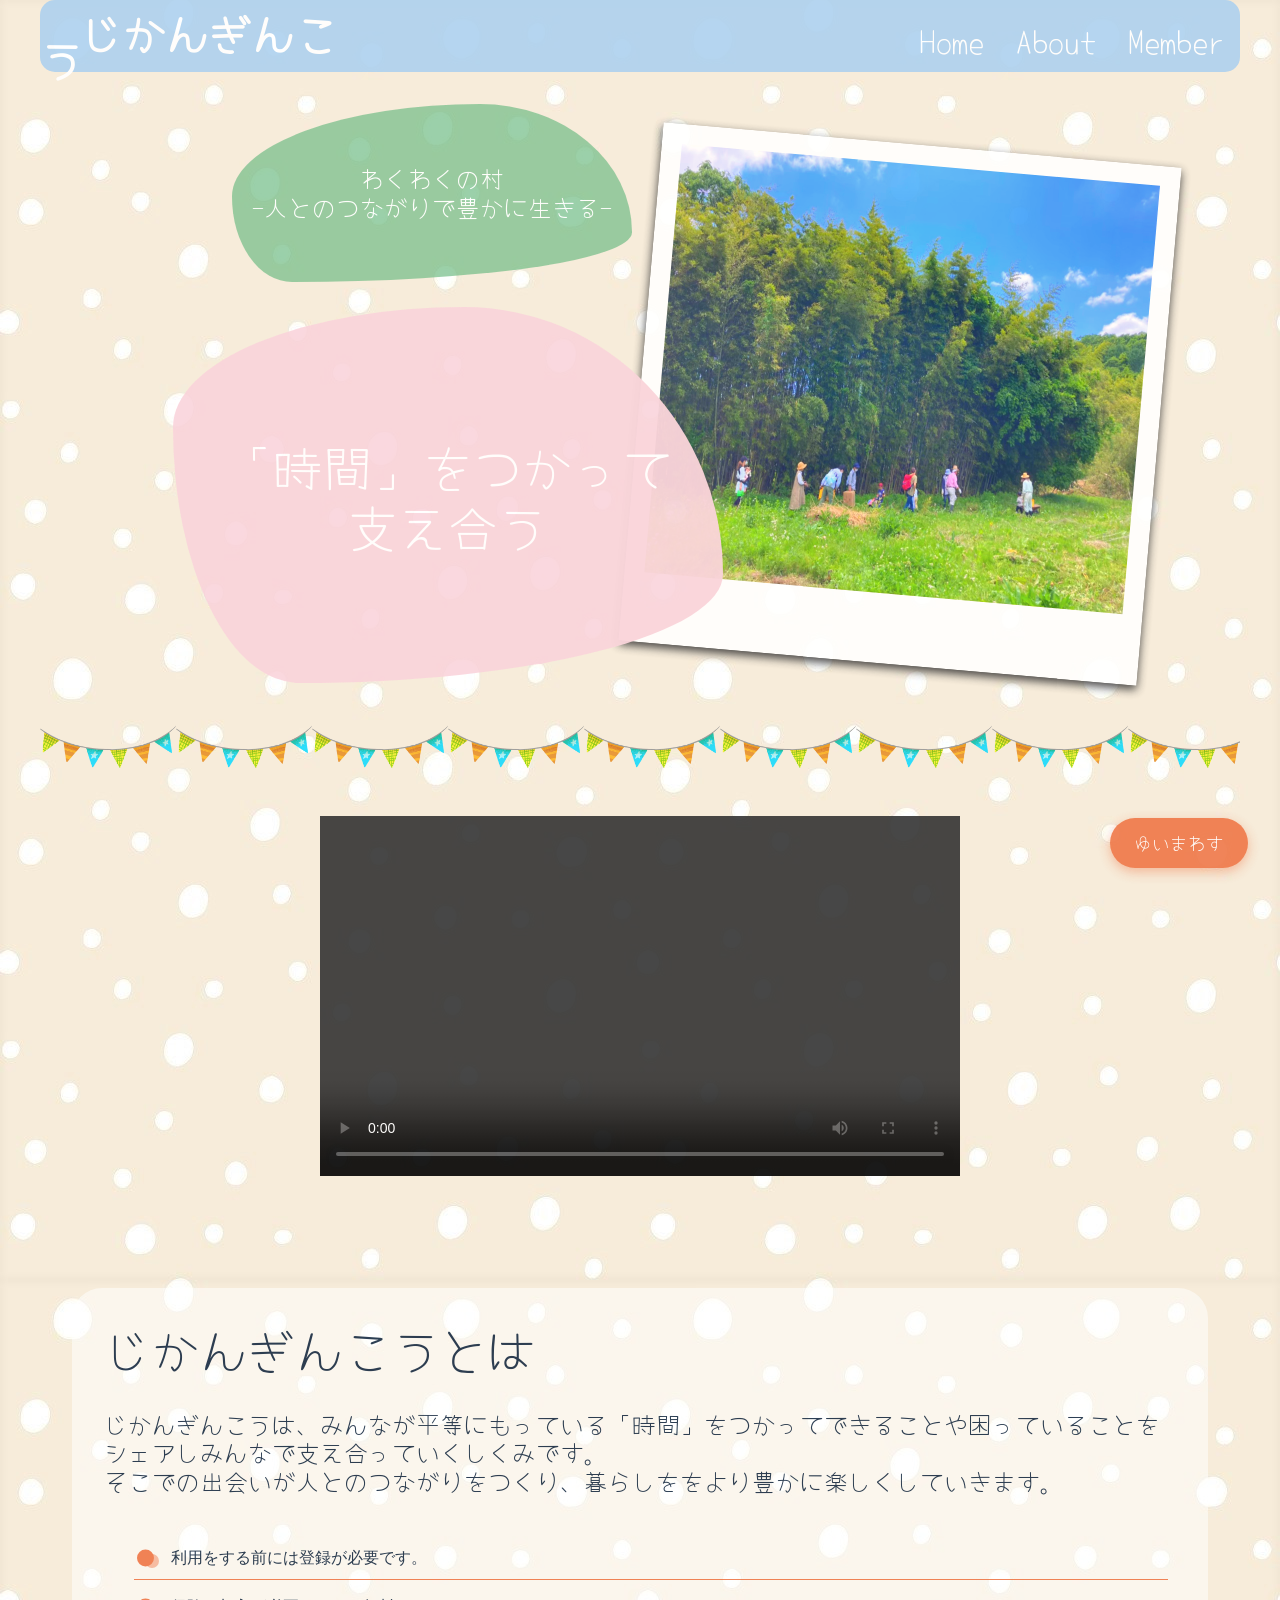
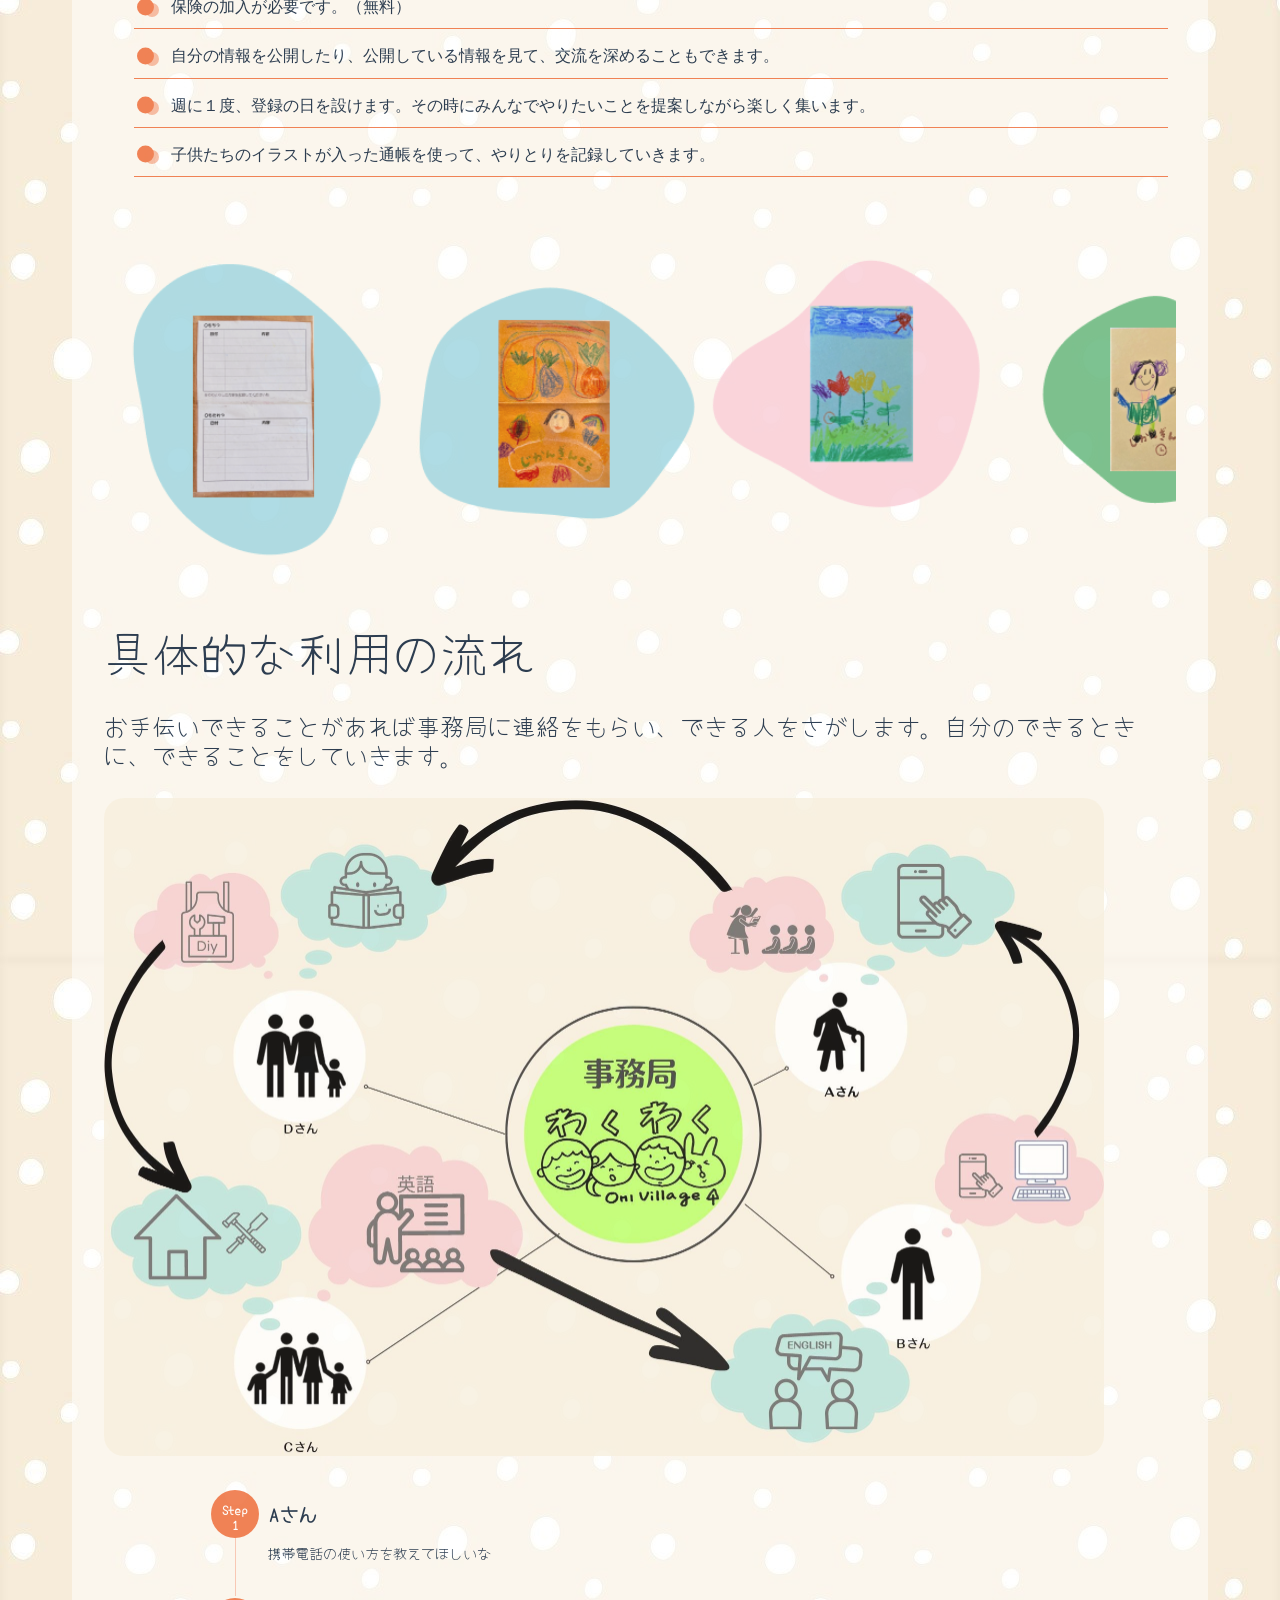
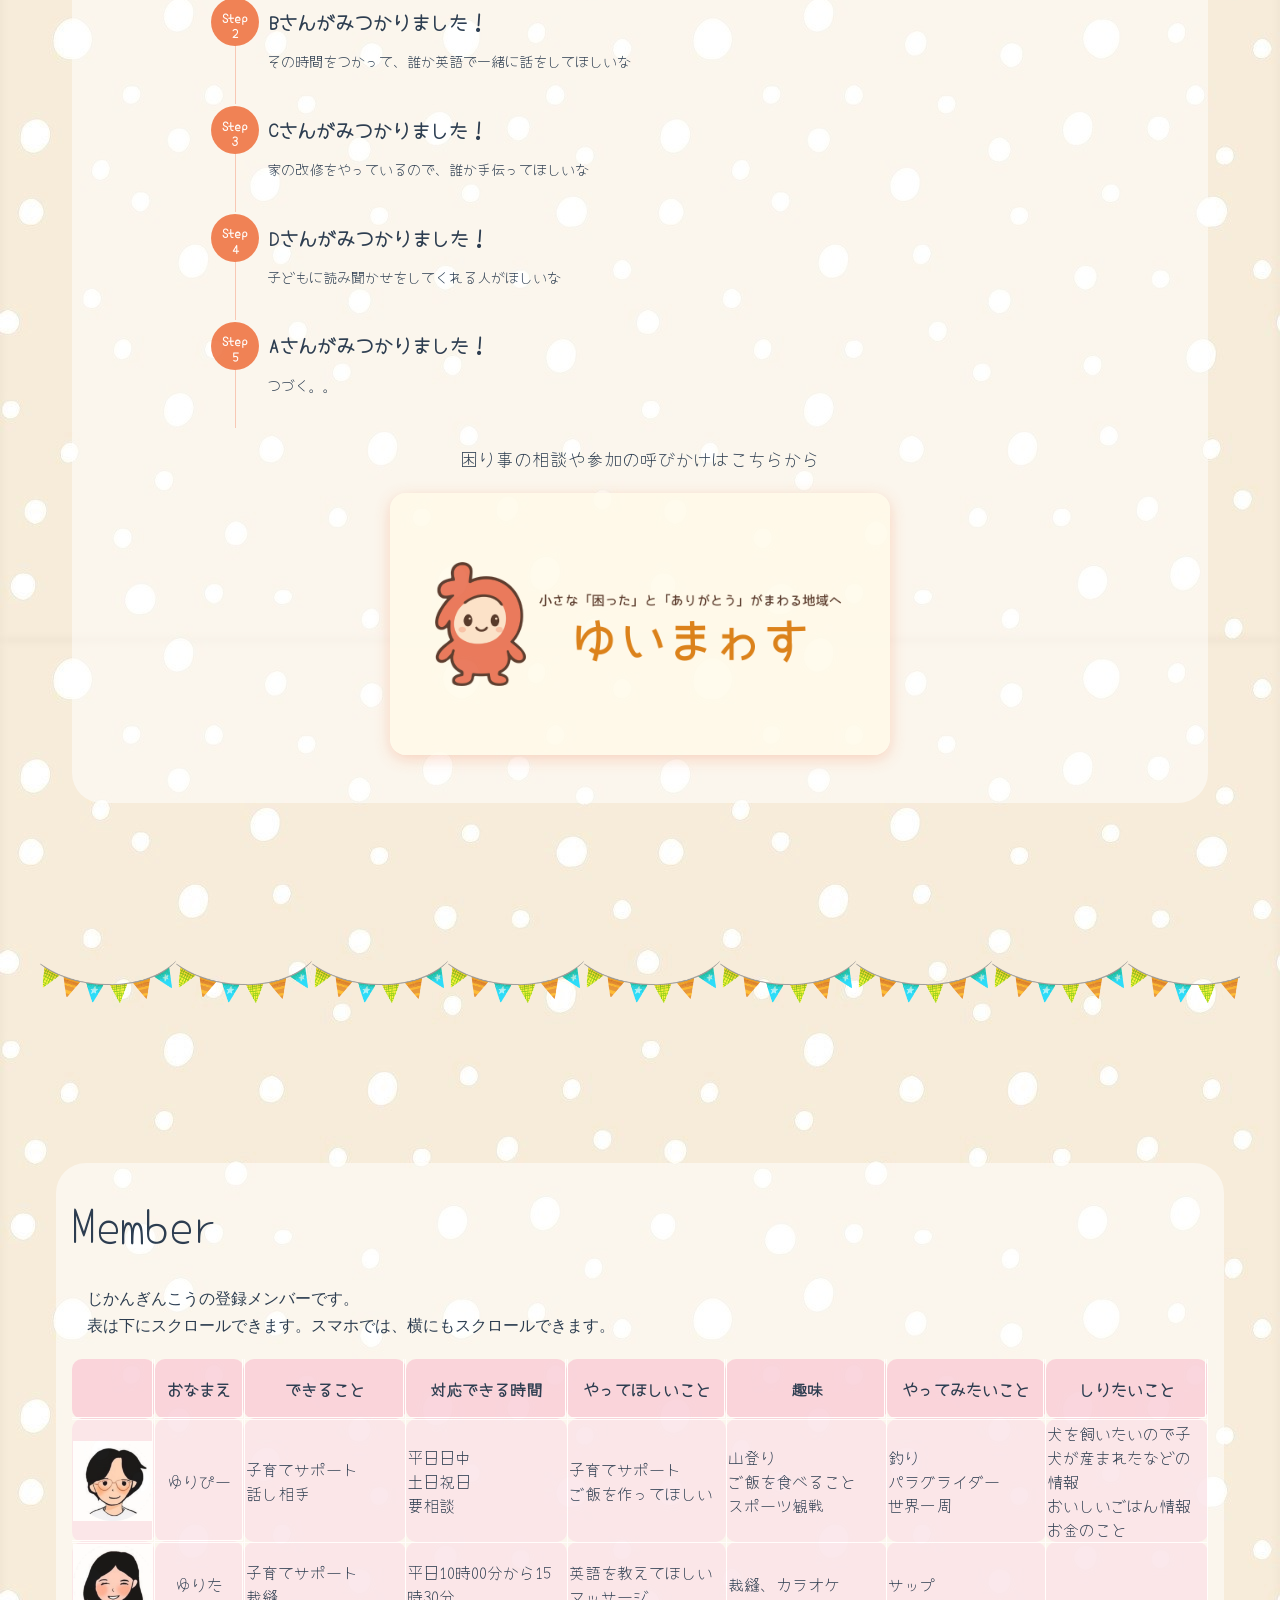
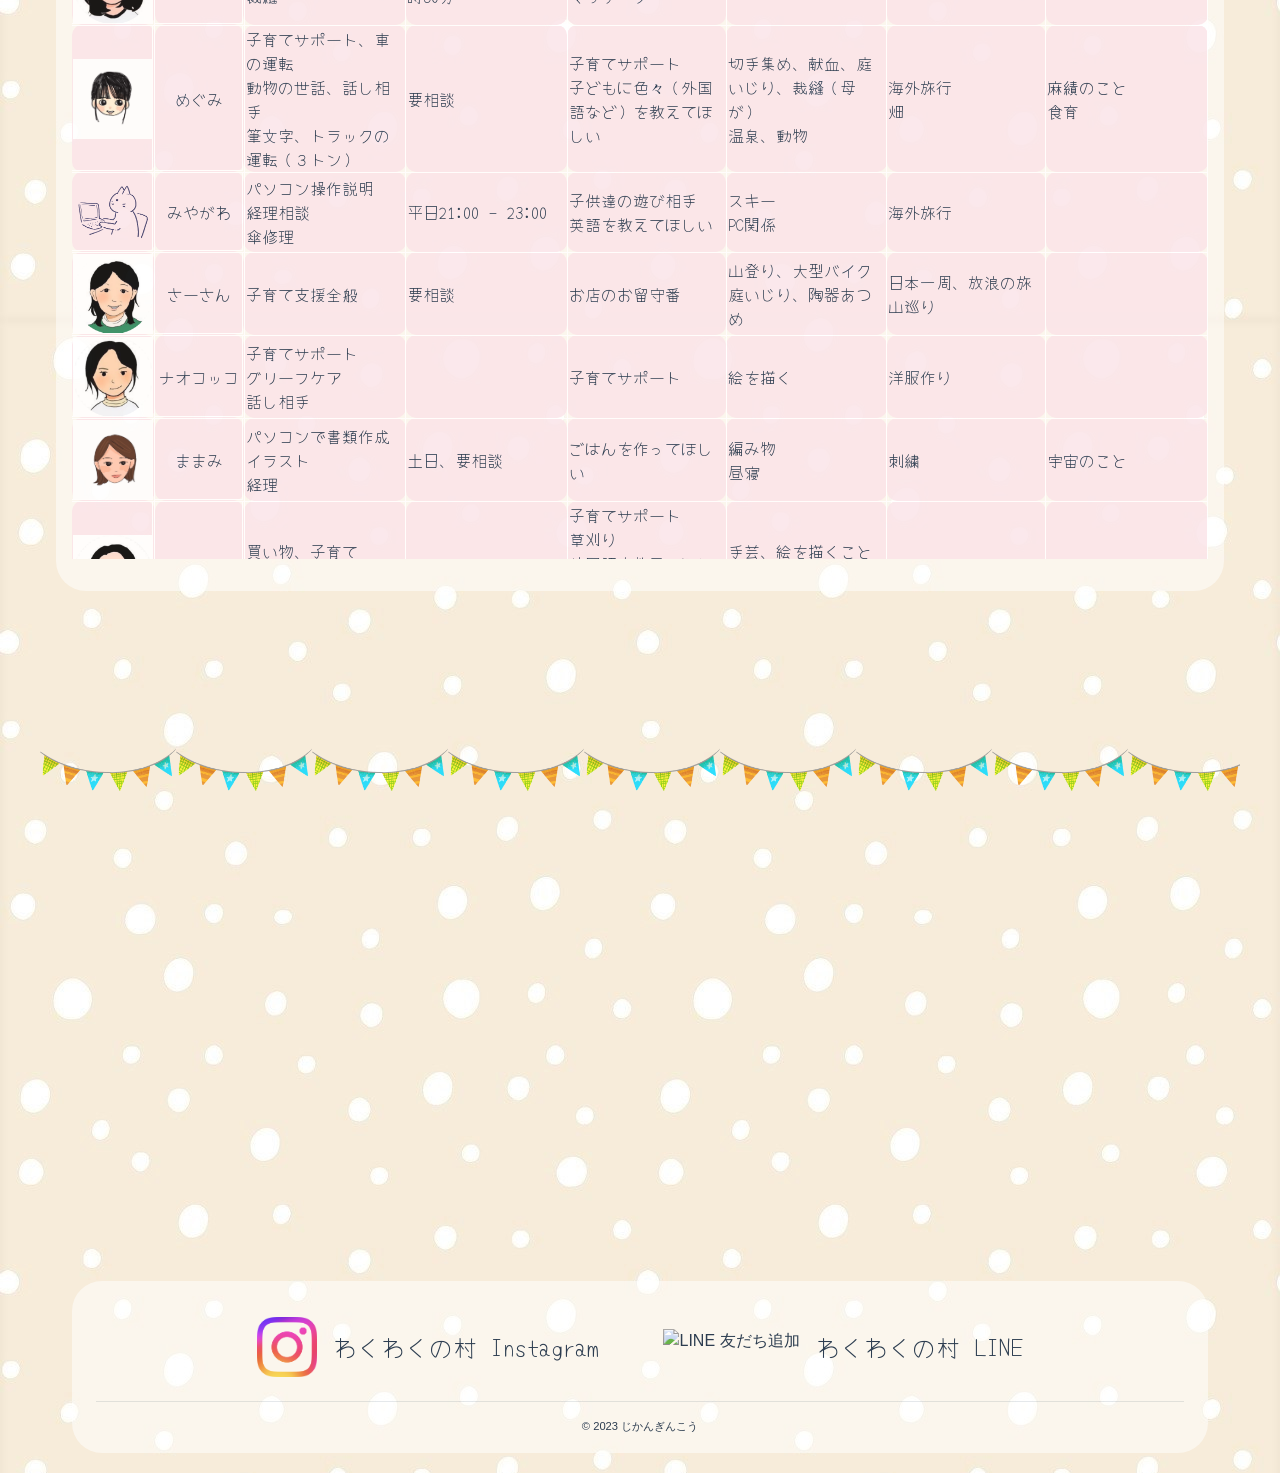
==== index.html @ b9f62dac "add yuimalwas banner, fix footer layout" ====
<!DOCTYPE html>
<html lang="ja">

<head>
    <meta charset="utf-8">
    <title>時間銀行</title>
    <meta name="description"
        content="じかんぎんこう-わくわくの村-のホームページへようこそ！お金のやり取りではなく、時間貯金を使ったり貯めたりしていきます。自分たちの時間を使って助け合う仕組みです。">
    <meta name="viewport" content="width=device-width, initial-scale=1">

    <link rel="icon" type="image/svg+xml" href="static/images/favicon2.svg">

    <link rel="stylesheet" href="https://unpkg.com/destyle.css@1.0.5/destyle.css">
    <link rel="stylesheet" href="https://stackpath.bootstrapcdn.com/bootstrap/4.5.2/css/bootstrap.min.css">
    <link href="https://fonts.googleapis.com/css2?family=Yomogi&display=swap" rel="stylesheet">
    <link rel="stylesheet" type="text/css" href="https://cdn.jsdelivr.net/npm/slick-carousel@1.8.1/slick/slick.css">

    <link rel="stylesheet" href="static/css/main.css">
</head>

<body>
    <header id="site-header">
        <div class="wrapper">
            <div class="title">
                <a class="logo" href="#nature">じかんぎんこう</a>
            </div>
            <nav class="nav">
                <ul class="main-nav">
                    <li class="item"><a href="#nature">Home</a></li>
                    <li class="item"><a href="#about">About</a></li>
                    <li class="item"><a href="#member">Member</a></li>
                </ul>
            </nav>
        </div>
    </header>

    <main>
        <section id="nature">
            <h4>わくわくの村<br>-人とのつながりで豊かに生きる-</h4>
            <img class="nature_img" src="static/images/nature.jpg" alt="nature">
            <div class="nature_text">
                <h1>「時間」をつかって<br>支え合う</h1>
            </div>
        </section>

        <div class="flag">flag</div>

        <section id="movie" style="display:flex;justify-content:center;">
            <video class="movie" src="https://pub-e6f499bdd6bb4b519684c9bd6e6db2f6.r2.dev/movie.mp4" controls
                width="640px" height="360px"></video>
        </section>

        <section id="about" class="scroll_right">
            <div class="about-text">
                <h2 class="scroll_right">じかんぎんこうとは</h2>
                <h3 class="scroll_right">
                    じかんぎんこうは、みんなが平等にもっている「時間」をつかってできることや困っていることをシェアしみんなで支え合っていくしくみです。<br>
                    そこでの出会いが人とのつながりをつくり、暮らしををより豊かに楽しくしていきます。
                </h3>
                <br>
                <ul class="cp_list">
                    <li class="scroll_right">利用をする前には登録が必要です。</li>
                    <li class="scroll_right">保険の加入が必要です。（無料）</li>
                    <li class="scroll_right">自分の情報を公開したり、公開している情報を見て、交流を深めることもできます。</li>
                    <li class="scroll_right">週に１度、登録の日を設けます。その時にみんなでやりたいことを提案しながら楽しく集います。</li>
                    <li class="scroll_right">子供たちのイラストが入った通帳を使って、やりとりを記録していきます。</li>
                </ul>

                <div class="slide-container">
                    <div class="slide-wrapper">
                        <img class="slide" src="static/images/tuutyo001.png" alt="">
                        <img class="slide" src="static/images/tuutyo002.png" alt="">
                        <img class="slide" src="static/images/tuutyo2.png" alt="">
                        <img class="slide" src="static/images/tuutyo5.png" alt="">
                        <img class="slide" src="static/images/tuutyo4.png" alt="">
                    </div>
                    <div class="slide-wrapper">
                        <img class="slide" src="static/images/tuutyo001.png" alt="">
                        <img class="slide" src="static/images/tuutyo002.png" alt="">
                        <img class="slide" src="static/images/tuutyo2.png" alt="">
                        <img class="slide" src="static/images/tuutyo5.png" alt="">
                        <img class="slide" src="static/images/tuutyo4.png" alt="">
                    </div>
                </div>

                <h2 class="scroll_right">具体的な利用の流れ</h2>
                <h3 class="scroll_right">お手伝いできることがあれば事務局に連絡をもらい、できる人をさがします。自分のできるときに、できることをしていきます。</h3>
                <img class="howto" src="static/images/howto.jpg" alt="howto">

                <div class="stepbar">
                    <div class="stepbarwrap">
                        <div class="steptitle">
                            <div class="stepcircle"><span>Step<br>1</span></div>
                            <p class="title">Aさん</p>
                        </div>
                        <div class="steptxt">
                            <span class="txt">携帯電話の使い方を教えてほしいな</span>
                        </div>
                        <span class="stepline"></span>
                    </div>
                    <div class="stepbarwrap">
                        <div class="steptitle">
                            <div class="stepcircle"><span>Step<br>2</span></div>
                            <p class="title">Bさんがみつかりました！</p>
                        </div>
                        <div class="steptxt">
                            <span class="txt">その時間をつかって、誰か英語で一緒に話をしてほしいな</span>
                        </div>
                        <span class="stepline"></span>
                    </div>
                    <div class="stepbarwrap">
                        <div class="steptitle">
                            <div class="stepcircle"><span>Step<br>3</span></div>
                            <p class="title">Cさんがみつかりました！</p>
                        </div>
                        <div class="steptxt">
                            <span class="txt">家の改修をやっているので、誰か手伝ってほしいな</span>
                        </div>
                        <span class="stepline"></span>
                    </div>
                    <div class="stepbarwrap">
                        <div class="steptitle">
                            <div class="stepcircle"><span>Step<br>4</span></div>
                            <p class="title">Dさんがみつかりました！</p>
                        </div>
                        <div class="steptxt">
                            <span class="txt">子どもに読み聞かせをしてくれる人がほしいな</span>
                        </div>
                        <span class="stepline"></span>
                    </div>
                    <div class="stepbarwrap">
                        <div class="steptitle">
                            <div class="stepcircle"><span>Step<br>5</span></div>
                            <p class="title">Aさんがみつかりました！</p>
                        </div>
                        <div class="steptxt">
                            <span class="txt">つづく。。</span>
                        </div>
                        <span class="stepline"></span>
                    </div>
                    <div class="yuimawasu-cta scroll_right">
                        <p>困り事の相談や参加の呼びかけはこちらから</p>
                        <a class="yuimawasu-banner-link"
                            href="https://yuimalwasu--yuimalwasu.asia-east1.hosted.app/home" target="_blank"
                            rel="noopener noreferrer">
                            <img src="static/images/banner_ゆいまゎす SocialCover.png" alt="ゆいまわすを開く">
                        </a>
                    </div>
                </div>
            </div>
        </section>

        <div class="flag">flag</div>

        <section id="member">
            <div class="member_text">
                <h2 class="scroll_right">Member</h2>
                <p class="scroll_right">じかんぎんこうの登録メンバーです。<br>表は下にスクロールできます。スマホでは、横にもスクロールできます。</p>
                <div class="box_scroll">
                    <table class="scroll_right">
                        <thead>
                            <tr>
                                <th class="fixed fixed01"></th>
                                <th class="fixed fixed01">おなまえ</th>
                                <th class="fixed fixed02">できること</th>
                                <th class="fixed fixed02">対応できる時間</th>
                                <th class="fixed fixed02">やってほしいこと</th>
                                <th class="fixed fixed02">趣味</th>
                                <th class="fixed fixed02">やってみたいこと</th>
                                <th class="fixed fixed02">しりたいこと</th>
                            </tr>
                        </thead>
                        <tbody>
                            <tr>
                                <td class="image fixed02"><img class="icon" src="static/images/yuripii.png" alt="yurip">
                                </td>
                                <td class="name fixed02">ゆりぴー</td>
                                <td class="left">子育てサポート<br>話し相手</td>
                                <td class="left">平日日中<br>土日祝日<br>要相談</td>
                                <td class="left">子育てサポート<br>ご飯を作ってほしい</td>
                                <td class="left">山登り<br>ご飯を食べること<br>スポーツ観戦</td>
                                <td class="left">釣り<br>パラグライダー<br>世界一周</td>
                                <td class="left">犬を飼いたいので子犬が産まれたなどの情報<br>おいしいごはん情報<br>お金のこと</td>
                            </tr>
                            <tr>
                                <td class="image fixed02"><img class="icon" src="static/images/yurita.png" alt="yuri">
                                </td>
                                <td class="name fixed02">ゆりた</td>
                                <td class="left">子育てサポート<br>裁縫</td>
                                <td class="left">平日10時00分から15時30分</td>
                                <td class="left">英語を教えてほしい<br>マッサージ</td>
                                <td class="left">裁縫、カラオケ</td>
                                <td class="left">サップ</td>
                                <td class="left"></td>
                            </tr>

                            <tr>
                                <td class="image fixed02"><img class="icon" src="static/images/megumi2.jpg"
                                        alt="megumi"></td>
                                <td class="name fixed02">めぐみ</td>
                                <td class="left">子育てサポート、車の運転<br>動物の世話、話し相手<br>筆文字、トラックの運転（３トン）</td>
                                <td class="left">要相談</td>
                                <td class="left">子育てサポート<br>子どもに色々（外国語など）を教えてほしい</td>
                                <td class="left">切手集め、献血、庭いじり、裁縫（母が）<br>温泉、動物</td>
                                <td class="left">海外旅行<br>畑</td>
                                <td class="left">麻績のこと<br>食育</td>
                            </tr>
                            <tr>
                                <td class="image fixed02"><img class="icon" src="static/images/miyagawa1.png"
                                        alt="miyagawa"></td>
                                <td class="name fixed02">みやがわ</td>
                                <td class="left">パソコン操作説明<br>経理相談<br>傘修理</td>
                                <td class="left">平日21:00 - 23:00</td>
                                <td class="left">子供達の遊び相手<br>英語を教えてほしい</td>
                                <td class="left">スキー<br>PC関係</td>
                                <td class="left">海外旅行</td>
                                <td class="left"></td>
                            </tr>
                            <tr>
                                <td class="image fixed02"><img class="icon" src="static/images/saasann1.png"
                                        alt="saasan"></td>
                                <td class="name fixed02">さーさん</td>
                                <td class="left">子育て支援全般</td>
                                <td class="left">要相談</td>
                                <td class="left">お店のお留守番</td>
                                <td class="left">山登り、大型バイク<br>庭いじり、陶器あつめ</td>
                                <td class="left">日本一周、放浪の旅<br>山巡り</td>
                                <td class="left"></td>
                            </tr>
                            <tr>
                                <td class="image fixed02"><img class="icon" src="static/images/naokokko.png"
                                        alt="naoko"></td>
                                <td class="name fixed02">ナオコッコ</td>
                                <td class="left">子育てサポート<br>グリーフケア<br>話し相手</td>
                                <td class="left"></td>
                                <td class="left">子育てサポート</td>
                                <td class="left">絵を描く</td>
                                <td class="left">洋服作り</td>
                                <td class="left"></td>
                            </tr>
                            <tr>
                                <td class="image fixed02"><img class="icon" src="static/images/kana2.jpg" alt="kana">
                                </td>
                                <td class="name fixed02">ままみ</td>
                                <td class="left">パソコンで書類作成<br>イラスト<br>経理</td>
                                <td class="left">土日、要相談</td>
                                <td class="left">ごはんを作ってほしい</td>
                                <td class="left">編み物<br>昼寝</td>
                                <td class="left">刺繍</td>
                                <td class="left">宇宙のこと</td>
                            </tr>
                            <tr>
                                <td class="image fixed02"><img class="icon" src="static/images/oosimaa.png" alt="eda">
                                </td>
                                <td class="name fixed02">おーしまー</td>
                                <td class="left">買い物、子育て<br>家事、料理<br>手芸、話相手</td>
                                <td class="left">要相談</td>
                                <td class="left">子育てサポート<br>草刈り<br>外国語を教えてほしい<br>家の改修を手伝ってほしい</td>
                                <td class="left">手芸、絵を描くこと<br>読書、アニメ<br>漫画、さんぽ</td>
                                <td class="left"></td>
                                <td class="left">子育て情報</td>
                            </tr>
                            <tr>
                                <td class="image fixed02"><img class="icon" src="static/images/miyagawa1.png"
                                        alt="takumi"></td>
                                <td class="name fixed02">巧実</td>
                                <td class="left">子どもの勉強サポート（理数系）<br>PC作業、腕時計修理<br>プログラミング<br>電器系困りごと相談</td>
                                <td class="left">子育ての合間ならいつでも（育休中のため）、土日の子育ての合間</td>
                                <td class="left">子育てサポート<br>自宅のリフォーム</td>
                                <td class="left">麻雀、電子工作<br>3Dプリンタ</td>
                                <td class="left">自宅のリフォーム（キッチン、風呂、土台）</td>
                                <td class="left"></td>
                            </tr>
                            <tr>
                                <td class="image fixed02"><img class="icon" src="static/images/yuri1.png" alt="mari">
                                </td>
                                <td class="name fixed02">マリー</td>
                                <td class="left">英語、フランス語の読み聞かせ</td>
                                <td class="left"></td>
                                <td class="left">りんごの摘花</td>
                                <td class="left"></td>
                                <td class="left"></td>
                                <td class="left"></td>
                            </tr>
                            <tr>
                                <td class="image fixed02"><img class="icon" src="static/images/saasan.png" alt="risa">
                                </td>
                                <td class="name fixed02">りさ</td>
                                <td class="left">子育てサポート、軽作業全般、話し相手等なんでも！</td>
                                <td class="left">要相談</td>
                                <td class="left">子育てサポート</td>
                                <td class="left">釣り、献血、音楽ライブ、お笑い</td>
                                <td class="left">世界遺産めぐり</td>
                                <td class="left"></td>
                            </tr>
                            <tr>
                                <td class="image fixed02"><img class="icon" src="static/images/yurip1.png" alt="omi">
                                </td>
                                <td class="name fixed02">麻績のばあば</td>
                                <td class="left">子育てサポート、草取り、漬物</td>
                                <td class="left">土日</td>
                                <td class="left"></td>
                                <td class="left">子守り、リースなど自然物作り</td>
                                <td class="left">旅行、グルメ旅、留学（英語）</td>
                                <td class="left"></td>
                            </tr>
                            <tr>
                                <td class="image fixed02"><img class="icon" src="static/images/yuri1.png" alt="kyana">
                                </td>
                                <td class="name fixed02">きゃなこ</td>
                                <td class="left">話し相手、料理（簡単な）</td>
                                <td class="left">土日１０時から１５時頃　要相談</td>
                                <td class="left">子育てサポート（料理、子どもの見守り）</td>
                                <td class="left">山登り、アウトドア</td>
                                <td class="left">海外旅行、温泉巡り、サウナ、運動</td>
                                <td class="left">簡単な料理レシピ、裁縫</td>
                            </tr>
                            <tr>
                                <td class="image fixed02"><img class="icon" src="static/images/saasan.png" alt="tsuka">
                                </td>
                                <td class="name fixed02">ツカちゃん</td>
                                <td class="left">子育てサポート、話相手</td>
                                <td class="left"></td>
                                <td class="left"></td>
                                <td class="left"></td>
                                <td class="left"></td>
                                <td class="left"></td>
                            </tr>
                            <tr>
                                <td class="image fixed02"><img class="icon" src="static/images/naoko.png" alt="monaka">
                                </td>
                                <td class="name fixed02">もなか</td>
                                <td class="left">話し相手、子どもと遊ぶ</td>
                                <td class="left">平日空いていれば</td>
                                <td class="left">小中学校の物品の手伝い、ぞうきんや、ペットボトルのふたを集める、缶の回収、学際を盛り上げる</td>
                                <td class="left">ボーっとする、温泉に入る、食べること、ゲームのあつ森をやる、しゃべること</td>
                                <td class="left">麻績ポンの商品をふやす</td>
                                <td class="left">猫のこと、猫好きとつながりたい</td>
                            </tr>
                            <tr>
                                <td class="image fixed02"><img class="icon" src="static/images/yurip1.png" alt="yririn">
                                </td>
                                <td class="name fixed02">ゆりりん</td>
                                <td class="left">話し相手</td>
                                <td class="left">平日</td>
                                <td class="left">りんご摘果　葉摘み</td>
                                <td class="left">刺繍</td>
                                <td class="left"></td>
                                <td class="left"></td>
                            </tr>
                            <tr>
                                <td class="image fixed02"><img class="icon" src="static/images/yuri1.png" alt="sakana">
                                </td>
                                <td class="name fixed02">さかな</td>
                                <td class="left">子育てサポート・話し相手</td>
                                <td class="left">平日１７：００－１８：００、土日祝１０：００－１２：００</td>
                                <td class="left">子育てサポート(送迎)</td>
                                <td class="left"></td>
                                <td class="left">和太鼓・バイオリン</td>
                                <td class="left">子どもの遊び場情報</td>
                            </tr>
                            <tr>
                                <td class="image fixed02"><img class="icon" src="static/images/saasan.png" alt="michi">
                                </td>
                                <td class="name fixed02">みっちー</td>
                                <td class="left">DIYサポート・軽トラ買い出し・書類作成・球技スポーツの練習相手</td>
                                <td class="left">要相談</td>
                                <td class="left">英会話・薪割</td>
                                <td class="left">DIY・バスケ・サッカー・スノボー</td>
                                <td class="left">海外旅行・サックス</td>
                                <td class="left">ヤギの飼いかた・ニワトリの飼いかた・美味しいコーヒーの淹れ方</td>
                            </tr>
                            <tr>
                                <td class="image fixed02"><img class="icon" src="static/images/naoko.png" alt="funa">
                                </td>
                                <td class="name fixed02">ふなちゃん</td>
                                <td class="left">買い物・家事・読み聞かせ</td>
                                <td class="left"></td>
                                <td class="left"></td>
                                <td class="left"></td>
                                <td class="left"></td>
                                <td class="left"></td>
                            </tr>
                            <tr>
                                <td class="image fixed02"><img class="icon" src="static/images/yamachan.png" alt="ヤマ">
                                </td>
                                <td class="name fixed02">やまちゃん</td>
                                <td class="left">力仕事、料理、ランニング同伴、チラシやポスターの作成、球技スポーツの練習相手</td>
                                <td class="left">全日9:00～17:00</td>
                                <td class="left">DIY手伝い、アドバイス、電気工事</td>
                                <td class="left">料理、渓流釣り</td>
                                <td class="left">複数軒の空き家再生、活用（飲食業と宿泊業）</td>
                                <td class="left">麻績村のこと（特に空き家）</td>
                            </tr>
                            <tr>
                                <td class="image fixed02"><img class="icon" src="static/images/naoko.png" alt="HUMMER">
                                </td>
                                <td class="name fixed02">HUMMER</td>
                                <td class="left">初心者へのフルート指導（30分程度）、草むしり</td>
                                <td class="left">平日9:00～13:30</td>
                                <td class="left">子どもが帰宅後、夕食の準備をしている間、シッターをしてほしい。子どもに書道や英語を教えてほしい</td>
                                <td class="left">料理、フルート</td>
                                <td class="left"></td>
                                <td class="left"></td>
                            </tr>
                            <tr>
                                <td class="image fixed02"><img class="icon" src="static/images/naoko.png" alt="funa">
                                </td>
                                <td class="name fixed02">YRM</td>
                                <td class="left">できることなら何でも</td>
                                <td class="left"></td>
                                <td class="left"></td>
                                <td class="left"></td>
                                <td class="left"></td>
                                <td class="left"></td>
                            </tr>
                            <tr>
                                <td class="image fixed02"><img class="icon" src="static/images/naoko.png" alt="funa">
                                </td>
                                <td class="name fixed02">おすぎ</td>
                                <td class="left">買い物代行、裁縫、着物の着付け</td>
                                <td class="left">平日、土曜日10時～16時</td>
                                <td class="left">家のDIYのお手伝い、アドバイス（工具を貸してもらえると助かります）</td>
                                <td class="left"></td>
                                <td class="left"></td>
                                <td class="left"></td>
                            </tr>
                            <tr>
                                <td class="image fixed02"><img class="icon" src="static/images/naoko.png" alt="funa">
                                </td>
                                <td class="name fixed02">ゆま</td>
                                <td class="left">草木染、手作り系、ギター（小さい子向け）</td>
                                <td class="left">休日の空いている時</td>
                                <td class="left"></td>
                                <td class="left">ギター、ハンドメイド</td>
                                <td class="left"></td>
                                <td class="left"></td>
                            </tr>
                            <tr>
                                <td class="image fixed02"><img class="icon" src="static/images/naoko.png" alt="funa">
                                </td>
                                <td class="name fixed02">あいあい</td>
                                <td class="left">パン作り、クッキー作り、うどん、たこ焼き作り体験</td>
                                <td class="left"></td>
                                <td class="left">子どもの世話、病後児保育</td>
                                <td class="left">料理、裁縫</td>
                                <td class="left"></td>
                                <td class="left"></td>
                            </tr>
                            <tr>
                                <td class="image fixed02"><img class="icon" src="static/images/naoko.png" alt="funa">
                                </td>
                                <td class="name fixed02">かわうそ</td>
                                <td class="left">1時間程度の子守り、お話を聞くこと、雪かき、タイヤ交換、お庭のお手伝い、おやつ作り（超簡単な）</td>
                                <td class="left">平日日中</td>
                                <td class="left">着付けを教えてほしい、英会話、託児、焼き肉、裁縫代行、お庭づくり、野菜作りの知恵、DIYのコース、お茶相手、お料理教えてほしい</td>
                                <td class="left">お花、植物が好き、食事、お茶、音楽、映画</td>
                                <td class="left">パングライダー、気球、旅行、クルーズ、みんなで焼き肉、竹細工、キャンプ、登山</td>
                                <td class="left">
                                    子育て情報、庭づくりについて、ごはんづくり、災害時からのサバイバル知識、昔ながらの生活の仕方、知恵（電気がなくてもできること）、グルメ情報（県内）</td>
                            </tr>
                            <tr>
                                <td class="image fixed02"><img class="icon" src="static/images/naoko.png" alt="funa">
                                </td>
                                <td class="name fixed02">うみがめ</td>
                                <td class="left">運転代行、買い物、おつかい、お弁当作り、庭作業手伝い</td>
                                <td class="left">平日日中</td>
                                <td class="left">村の情報、歴史、寒暖、手話を教えてほしい</td>
                                <td class="left">ドライブ、旅行、電車、お料理、お酒</td>
                                <td class="left">田んぼづくり、異世代交流</td>
                                <td class="left">
                                    子育て情報、庭づくりについて、ごはんづくり、災害時からのサバイバル知識、昔ながらの生活の仕方、知恵（電気がなくてもできること）、グルメ情報（県内）</td>
                            </tr>
                        </tbody>
                    </table>
                </div>
            </div>
        </section>

        <div class="flag">flag</div>

        <section class="partner-links scroll_up">
            <h2>協力サイト</h2>
            <div class="partner-links-grid">
                <a class="partner-link-item" href="https://nagano-data.willbefree-k-m.workers.dev/" target="_blank"
                    rel="noopener noreferrer">
                    <img src="static/images/compressed_banner_nagano_data.jpg" alt="長野データ探検隊 — 地域のデータを、みんなで発見しよう！">
                </a>
                <a class="partner-link-item" href="https://miyagawake1019.github.io/omi-news/" target="_blank"
                    rel="noopener noreferrer">
                    <img src="static/images/banner_omi_news.png" alt="OMI NEWS 麻績ニュース — 麻績村の最新情報をチェック！">
                </a>
            </div>
        </section>
    </main>

    <a class="fab-yuimawasu" href="https://yuimalwasu--yuimalwasu.asia-east1.hosted.app/home" target="_blank"
        rel="noopener noreferrer">ゆいまわす</a>

    <footer class="footer">
        <div class="footer-social">
            <a class="footer-social-link" href="https://www.instagram.com/wakuwaku.omi/">
                <img class="footer-social-icon" src="static/images/Instagram_Glyph_Gradient.png" alt="Instagram">
                <span class="footer-social-label">わくわくの村 Instagram</span>
            </a>
            <a class="footer-social-link footer-social-link-line" href="https://lin.ee/iN7rADz">
                <img class="footer-social-line-image" src="https://scdn.line-apps.com/n/line_add_friends/btn/ja.png"
                    alt="LINE 友だち追加">
                <span class="footer-social-label">わくわくの村 LINE</span>
            </a>
        </div>
        <p class="footer-copy">
            <small>&copy; 2023 じかんぎんこう</small>
        </p>
    </footer>

    <script src="https://code.jquery.com/jquery-3.5.1.js"
        integrity="sha256-QWo7LDvxbWT2tbbQ97B53yJnYU3WhH/C8ycbRAkjPDc=" crossorigin="anonymous"></script>

    <script>
        $(window).scroll(function () {
            var scrollAnimationElm = document.querySelectorAll('.scroll_up , .scroll_left , .scroll_right');
            var scrollAnimationFunc = function () {
                var triggerMargin = 150;
                for (var i = 0; i < scrollAnimationElm.length; i++) {
                    if (window.innerHeight > scrollAnimationElm[i].getBoundingClientRect().top + triggerMargin) {
                        scrollAnimationElm[i].classList.add('on');
                    }
                }
            }
            window.addEventListener('load', scrollAnimationFunc);
            window.addEventListener('scroll', scrollAnimationFunc);
        });
    </script>
    <!-- Cloudflare Web Analytics -->
    <script defer src='https://static.cloudflareinsights.com/beacon.min.js'
        data-cf-beacon='{"token": "e303238e5b1848c8a27e7caa1c32c8c6"}'>

        </script>
    <!-- End Cloudflare Web Analytics -->
</body>

</html>
---- static/css/main.css ----
@charset 'UTF-8';

/* GENERAL STYLING */
html {
    /* スムーズスクロール */
    scroll-behavior: smooth;
    text-align: center;
}

::-webkit-scrollbar {
    width: 10px;
    height: 10px;
}

::-webkit-scrollbar-thumb {
    background: #ff8095;
    border-radius: 5px;
}

body {
    font-family: sans-serif;
    max-width: 1200px;
    width: 100%;
    margin: 0 auto;
    color: #162A41;
    background-image: url(../images/dots1.jpg);
    opacity: 0.9;
}

h2 {
    font-size: 3rem;
    margin-bottom: 2rem;
}

p {
    line-height: 1.7;
}

.flag {
    background-image: url(../images/flag_01.png);
    background-size: contain;
    padding-top: 7rem;
    color: transparent;
}

/*----------------------------
scroll_up ｜下から上へ出現
----------------------------*/
.scroll_up {
    transition: 0.8s ease-in-out;
    transform: translateY(30px);
    opacity: 0;
}

.scroll_up.on {
    transform: translateY(0);
    opacity: 1.0;
}

/*----------------------------
scroll_right ｜右から出現
----------------------------*/
.scroll_right {
    -webkit-transition: 0.8s ease-in-out;
    -moz-transition: 0.8s ease-in-out;
    -o-transition: 0.8s ease-in-out;
    transition: 0.8s ease-in-out;
    transform: translateX(30px);
    opacity: 0;
    filter: alpha(opacity=0);
    -moz-opacity: 0;
}

.scroll_right.on {
    opacity: 1.0;
    filter: alpha(opacity=100);
    -moz-opacity: 1.0;
    transform: translateX(0);
}

/* header */
#site-header {
    margin-top: 0%;
}

header .wrapper {
    background-color: rgba(173, 209, 239, 1);
    display: flex;
    height: 4.5rem;
    z-index: 1001;
    border-radius: 15px;
    position: fixed;
    width: 1200px;
}

header p {
    font-family: 'Yomogi', sans-serif;
    color: #fff;
    margin-top: 1.5rem;
}

ul {
    list-style-type: none;
}

li {
    padding-left: 20px;
}

.title {
    margin-top: 32px;
}

.logo {
    text-align: left;
    font-weight: bold;
    font-size: 2.7em;
    font-family: 'Yomogi', sans-serif;
    color: #fff;
    padding-left: 40px;
    line-height: 0;
}

/* navigation */
.nav ul {
    display: flex;
    text-align: center;
    margin-left: 500px;
}

.nav ul li a {
    text-decoration: none;
    color: #fff;
    transition: .5s;
    font-family: 'Yomogi', sans-serif;
    font-size: 2rem;
    text-align: center;
}

.nav ul li a:hover {
    background-color: rgba(250, 210, 219, 1);
    color: #fff;
    border-radius: 10px;
    padding: 2px;
}

.item {
    display: block;
    padding: 1rem;
}

/* nature */
#nature {
    width: 100%;
    padding-top: 4rem;
    text-align: center;
    height: 680px;
}

.nature_text {
    color: #162A41;
    text-align: left;

}

.nature_img {
    margin-left: 50%;
    margin-top: 80px;
    filter: saturate(200%) sepia(5%);
    display: block;
    /* ブロックレベル表示に */
    width: 520px;
    height: 520px;
    background: white;
    /* 背景色を白 */
    padding: 20px 20px 70px;
    /*上 左右 下のパディング */
    -moz-box-shadow: 0 4px 10px #333;
    /* 影を落とす */
    -webkit-box-shadow: 0 4px 10px #333;
    box-shadow: 0 4px 10px #333;
    -webkit-transform: rotate(5deg);
    /* 回転 */
    -moz-transform: rotate(5deg);
    -ms-transform: rotate(52deg);
    transform: rotate(5deg);
}

.nature_text h1 {
    color: #fff;
    font-size: 50px;
    font-weight: 500;
    font-family: 'Yomogi', sans-serif;
    margin-bottom: 5rem;
    width: 550px;
    top: 55%;
    left: 35%;
    text-align: center;
    position: absolute;
    -ms-transform: translate(-50%, -50%);
    -webkit-transform: translate(-50%, -50%);
    transform: translate(-50%, -50%);
    padding: 8rem 2rem;
    background-color: rgba(250, 210, 219, 0.953);
    border-radius: 53% 47% 77% 23% / 32% 71% 29% 68%;
}

#nature h4 {
    margin-top: 40px;
    color: #fff;
    max-width: 400px;
    max-height: 250px;
    font-family: 'Yomogi', sans-serif;
    background-color: rgba(111, 188, 133, 0.768);
    border-radius: 62% 38% 85% 15% / 52% 72% 28% 48%;
    padding: 60px 20px 60px 20px;
    margin-left: 15%;
    position: absolute;
    z-index: 1000;
    animation: fuwafuwa_2 5s ease 0s infinite;
}

@keyframes fuwafuwa_2 {
    0% {
        transform: translate(0, 0);
    }

    50% {
        transform: translate(0, -10%);
    }

    100% {
        transform: translate(0, 0);
    }
}

/* about */
#about {
    width: 100%;
    margin: 1rem 0;
    padding: 6rem 0;
}

.about-text {
    padding: 2rem 2rem;
    margin: 0 2rem;
    background-color: #ffffff91;
    border-radius: 30px;

}

#about h2 {
    font-family: 'Yomogi', sans-serif;
    font-weight: 300;
}

#about h3 {
    font-family: 'Yomogi', sans-serif;
    font-weight: 300;
    font-size: 1.5rem;
    text-align: left;
}

#about ul {
    padding-left: 30px;
}

#about ul li {
    line-height: 1.7;
    text-align: left;
}

ul.cp_list {
    padding: 0.5em;
    list-style-type: none;
}

ul.cp_list li {
    position: relative;
    padding: 0.5em 1em 0.5em 2.3em;
    margin-bottom: 5px;
    border-bottom: 1px solid rgba(239, 119, 71, 1);
}

ul.cp_list li:after,
ul.cp_list li:before {
    content: '';
    position: absolute;
    border-radius: 50%;
}

ul.cp_list li:before {
    top: 50%;
    left: 0.2em;
    width: 17px;
    height: 17px;
    background: rgba(239, 119, 71, 1);
    transform: translateY(-50%);
}

ul.cp_list li:after {
    top: 1.1em;
    left: 0.7em;
    width: 14px;
    height: 14px;
    background: rgba(239, 119, 71, 0.5);
}

.slide-container {
    width: 100%;
    margin: 50px auto;
    display: flex;
    align-items: center;
    overflow: hidden;
}

.slide-wrapper {
    display: flex;
    animation: slide-flow 20s infinite linear 1s both;
}

.slide {
    width: 300px;
    object-fit: cover;
}

@keyframes slide-flow {
    0% {
        transform: translateX(0);
    }

    100% {
        transform: translateX(-100%);
    }
}

.tuutyo00 {
    width: 80%;
}

.howto {
    margin-top: 20px;
    width: 1000px;
    text-align: center;
    border-radius: 20px;
}

.stepbar {
    margin: 0 auto;
    width: 80%;
    text-align: left;
    font-family: 'Yomogi', sans-serif;
}

.stepbar .stepbarwrap {
    margin: 2em 0;
    position: relative;
}

.stepbar .stepbarwrap .steptitle {
    display: inline-flex;
    align-items: center;
}

.stepbar .stepbarwrap .steptitle .stepcircle {
    display: inline-block;
    width: 3em;
    height: 3em;
    content: "";
    border-radius: 50%;
    background-color: rgba(239, 119, 71, 1);
    color: #fff;
    text-align: center;
}

.stepbar .stepbarwrap .steptitle .stepcircle span {
    display: inline-block;
    line-height: 1.2em;
    font-size: 0.8em;
    font-weight: bold;
    position: relative;
    top: 0.9em;
}

.stepbar .stepbarwrap .steptitle .title {
    margin: 0.5em;
    font-weight: bold;
    font-size: 1.2em;
}

.stepbar .stepbarwrap .steptxt {
    padding-left: 3.5em;
}

.stepbar .stepbarwrap .steptxt .txt {
    font-size: 0.9em;
}

.stepbar .stepbarwrap .stepline {
    width: 1px;
    height: calc(100% + 1em);
    background-color: rgba(239, 119, 71, 1);
    position: absolute;
    top: 1em;
    left: 1.5em;
    z-index: -1;
}

.stepbarwrap:last-of-type .stepline:last-of-type {
    display: none;
}

/* member */
#member {
    width: 100%;
    padding: 6rem 0;
    margin: 1rem 0;
}

.member_text {
    padding: 2rem 1rem;
    margin: 0 1rem;
    background-color: #ffffff91;
    border-radius: 30px;
}

#member h2 {
    font-family: 'Yomogi', sans-serif;
    font-weight: 300;
}

#member p {
    text-align: left;
    margin: 0 15px 20px 15px;
}

table {
    border-collapse: collapse;
    border-spacing: 0;
    width: 100%;
    font-family: 'Yomogi', sans-serif;
    border-radius: 15px;
}

th,
td {
    border-bottom: solid 1px #fff;
    border-right: solid 1px #fff;
    vertical-align: middle;
}

th {
    text-align: center;
    height: 60px;
    background-color: rgba(250, 210, 219, 1);
    border-radius: 10px;
}

td {
    height: 80px;
    background-color: rgb(251, 230, 234);
    border-radius: 10px;
}

.icon {
    width: 5rem;
    text-align: center;
}

.name {
    width: 6rem;
    text-align: center;
}

.left {
    text-align: left;
    width: 180px;
}

.box_scroll {
    overflow: scroll;
    height: 800px;
}

.fixed01,
.fixed02 {
    position: sticky;
    top: 0;
    left: 0;

    &:before {
        content: "";
        position: absolute;
        top: -1px;
        left: -1px;
        width: 100%;
        height: 100%;
        border: 1px solid #fff;
    }
}

.fixed01 {
    z-index: 2;
}

.fixed02 {
    z-index: 1;
}

/* footer */
.footer {
    margin: 2rem 2rem 20px;
    padding: 1.75rem 1.5rem 1rem;
    background-color: #ffffff91;
    border-radius: 30px;
}

.footer a {
    text-decoration: none;
}

.footer-social {
    display: flex;
    flex-wrap: wrap;
    justify-content: center;
    gap: 1rem 2.5rem;
    align-items: center;
}

.footer-social-link {
    display: inline-flex;
    align-items: center;
    gap: 1rem;
    padding: 0.5rem 0.75rem;
    border-radius: 999px;
    color: #162A41;
    transition: background-color 0.2s ease, transform 0.2s ease;
}

.footer-social-link:hover {
    background-color: rgba(173, 209, 239, 0.2);
    transform: translateY(-2px);
}

.footer-social-label {
    font-family: 'Yomogi', sans-serif;
    font-size: 1.5rem;
    line-height: 1.4;
}

.footer-social-icon {
    width: 60px;
    height: 60px;
    object-fit: contain;
    display: block;
    flex-shrink: 0;
}

.footer-social-line-image {
    display: block;
    height: 36px;
    width: auto;
    flex-shrink: 0;
}

.footer-copy {
    margin: 1rem 0 0;
    padding-top: 0.75rem;
    text-align: center;
    font-size: .875rem;
    border-top: 1px solid rgba(22, 42, 65, 0.12);
}

/* yuimawasu floating button */
.fab-yuimawasu {
    position: fixed;
    bottom: 2rem;
    right: 2rem;
    z-index: 1100;
    font-family: 'Yomogi', sans-serif;
    font-size: 1.1rem;
    color: #fff;
    background-color: rgba(239, 119, 71, 1);
    border-radius: 50px;
    padding: 0.75rem 1.5rem;
    text-decoration: none;
    box-shadow: 0 4px 12px rgba(239, 119, 71, 0.5);
    transition: background-color 0.3s, transform 0.2s, box-shadow 0.2s;
}

.fab-yuimawasu:hover {
    background-color: rgba(210, 90, 45, 1);
    color: #fff;
    text-decoration: none;
    transform: translateY(-3px);
    box-shadow: 0 6px 16px rgba(239, 119, 71, 0.6);
}

/* yuimawasu CTA */
.yuimawasu-cta {
    margin: 3rem auto 1rem;
    text-align: center;
}

.yuimawasu-cta p {
    font-family: 'Yomogi', sans-serif;
    font-size: 1.1rem;
    margin-bottom: 1.2rem;
    text-align: center;
}

.yuimawasu-btn {
    display: inline-block;
    font-family: 'Yomogi', sans-serif;
    font-size: 1.4rem;
    color: #fff;
    background-color: rgba(239, 119, 71, 1);
    border-radius: 50px;
    padding: 0.8rem 2.5rem;
    text-decoration: none;
    transition: background-color 0.3s, transform 0.2s;
    box-shadow: 0 4px 8px rgba(239, 119, 71, 0.4);
}

.yuimawasu-btn:hover {
    background-color: rgba(210, 90, 45, 1);
    color: #fff;
    text-decoration: none;
    transform: translateY(-2px);
}

.yuimawasu-banner-link {
    display: block;
    max-width: 500px;
    margin: 0 auto;
    border-radius: 16px;
    overflow: hidden;
    box-shadow: 0 4px 15px rgba(239, 119, 71, 0.3);
    transition: transform 0.3s, box-shadow 0.3s;
}

.yuimawasu-banner-link:hover {
    transform: scale(1.02);
    box-shadow: 0 6px 20px rgba(239, 119, 71, 0.4);
}

.yuimawasu-banner-link img {
    width: 100%;
    height: auto;
    display: block;
}

/* partner links section */
.partner-links {
    margin: 2rem 2rem 3rem;
    padding: 2rem;
    background-color: #ffffff91;
    border-radius: 30px;
    text-align: center;
}

.partner-links h2 {
    font-family: 'Yomogi', sans-serif;
    font-weight: 300;
    margin-bottom: 1.5rem;
}

.partner-links-grid {
    display: flex;
    flex-wrap: wrap;
    justify-content: center;
    gap: 1.5rem;
}

.partner-link-item {
    display: block;
    width: 360px;
    max-width: 100%;
    border-radius: 16px;
    overflow: hidden;
    box-shadow: 0 4px 12px rgba(0, 0, 0, 0.12);
    transition: opacity 0.3s, transform 0.2s, box-shadow 0.2s;
    flex-shrink: 0;
}

.partner-link-item:hover {
    opacity: 0.88;
    transform: translateY(-4px);
    box-shadow: 0 8px 20px rgba(0, 0, 0, 0.18);
}

.partner-link-item img {
    width: 100%;
    display: block;
}

/* MOBILE SIZE */

@media (max-width: 700px) {

    body {
        margin-top: -20px;
    }

    /* header */
    header .wrapper {
        height: 70px;
        width: 700px;
        border-radius: 0;
        margin-top: 0;
    }

    .title {
        width: 190px;
        margin-top: 20px;
        margin-left: 10px;
    }

    .logo {
        font-size: 25px;
        margin-left: 0px;
        padding-left: 0px;
        margin-top: 10px;
        text-align: left;
        line-height: 20px;
    }

    .nav ul {
        margin-left: 18px;
        margin-top: 5px;
        width: 300px;
    }

    .nav ul li a {
        font-size: 17px;
    }

    .item {
        padding: 1rem 13px 1rem 0;
    }

    /* nature */
    #nature {
        margin-top: 20px;
        height: 650px;
    }

    .nature_img {
        max-height: 350px;
        max-width: 90%;
        margin-left: 7%;
        left: -30px;
        margin-top: 90px;
    }

    .nature_text h1 {
        font-size: 30px;
        padding: 30px 6px;
        width: 90%;
        left: 190px;
        top: 550px;
        margin-bottom: 0;
    }

    #nature h4 {
        margin-left: 20%;
        padding: 30px 20px;

    }

    /* movie */
    .movie {
        max-width: 90%;
    }

    /* about */
    #about {
        background-size: 100%;
        padding: 6rem 0;
    }

    .about-text {
        padding: 1rem 1rem;
        margin: 0 1rem;
    }

    #about h2 {
        font-size: 1.5rem;
    }

    #about h3 {
        font-size: 1.2rem;
    }

    #about p {
        margin: 0 1rem;
        line-height: 1.2;
    }

    #about .tuutyo {
        margin-left: 0;
        background-size: 100%;
        height: 280px;
    }

    .howto {
        max-width: 90%;
    }

    /* member */
    #member {
        padding: 6rem 0;
        max-height: 1200px;
    }

    table {
        width: 1200px;
    }

    /* footer */
    .footer {
        margin: 2rem 1rem 1rem;
        padding: 1.25rem 1rem 0.875rem;
    }

    .footer-social {
        flex-direction: column;
        gap: 1rem;
    }

    .footer-social-link {
        width: 100%;
        justify-content: center;
    }

    .footer-social-label {
        font-size: 1.2rem;
    }

    .footer-social-link-line .footer-social-label {
        display: none;
    }

    .footer-copy {
        margin-top: 0.75rem;
        padding-top: 0.75rem;
    }

}
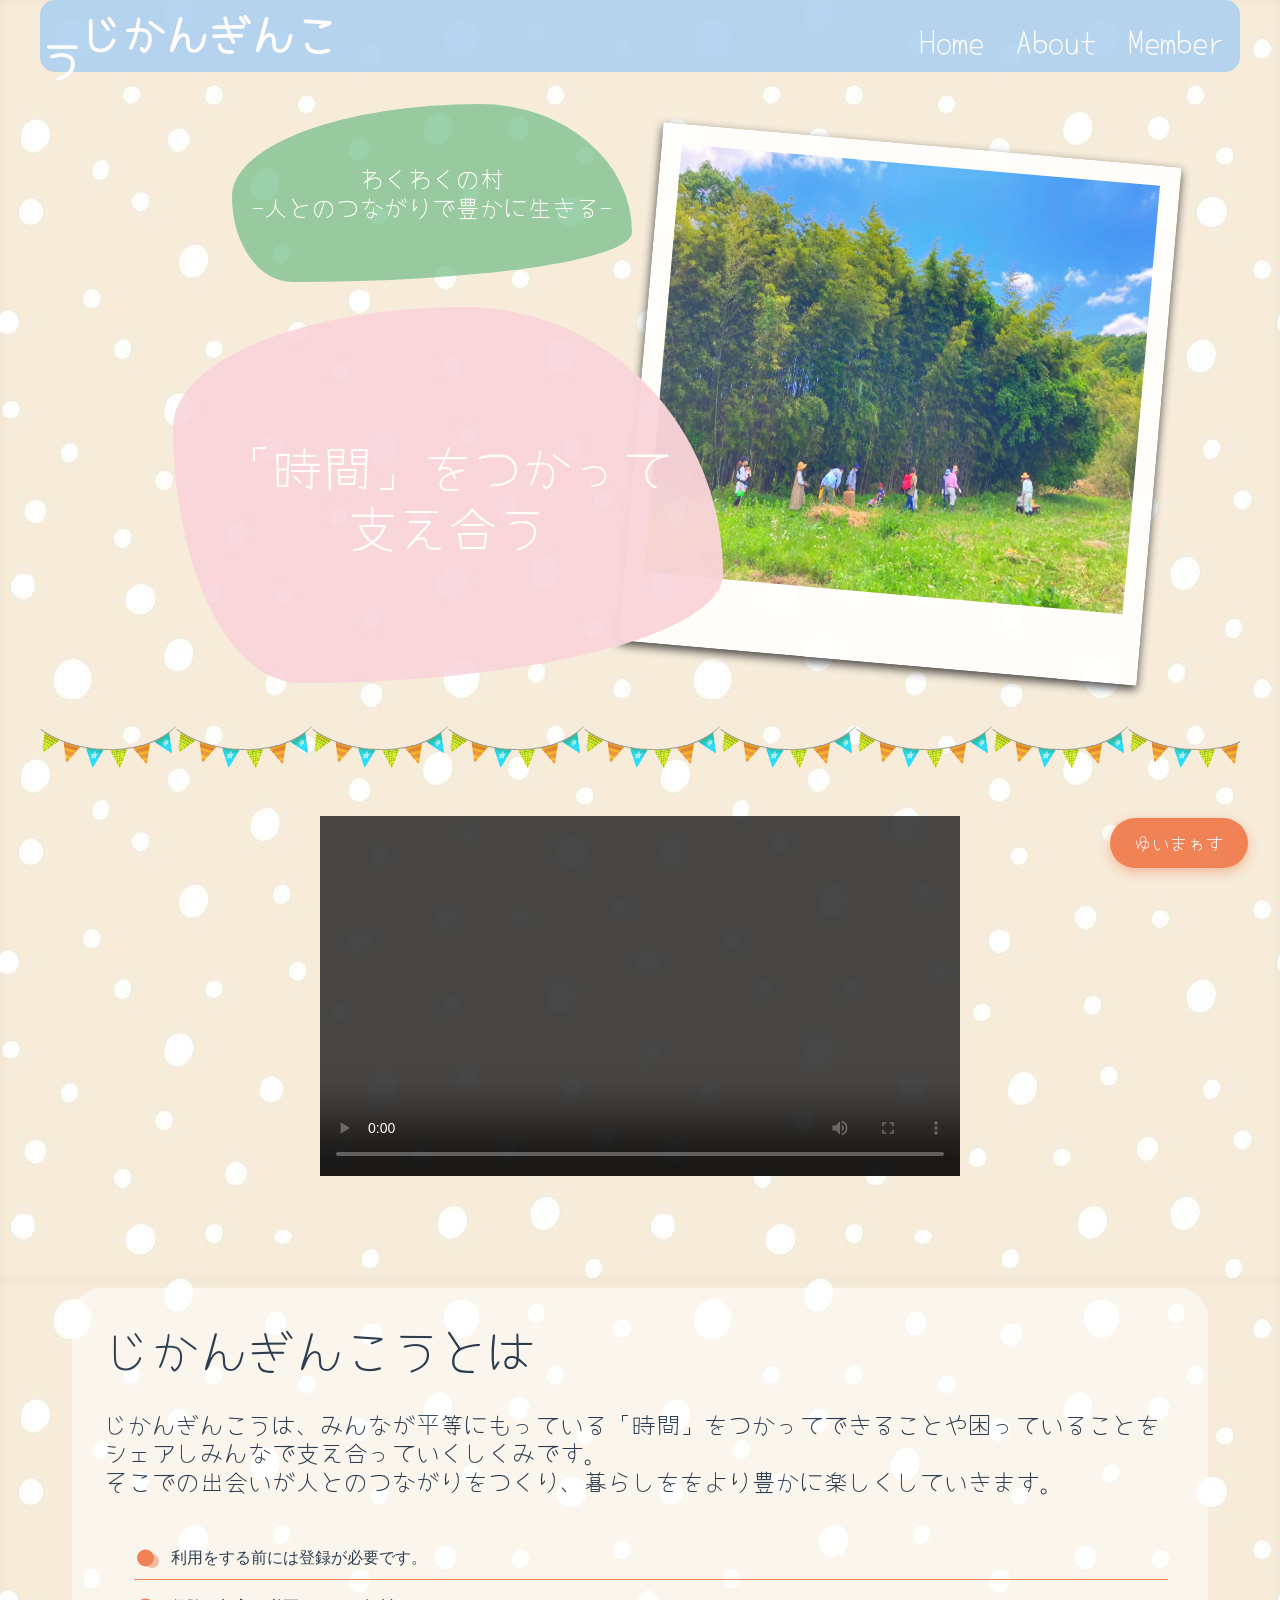
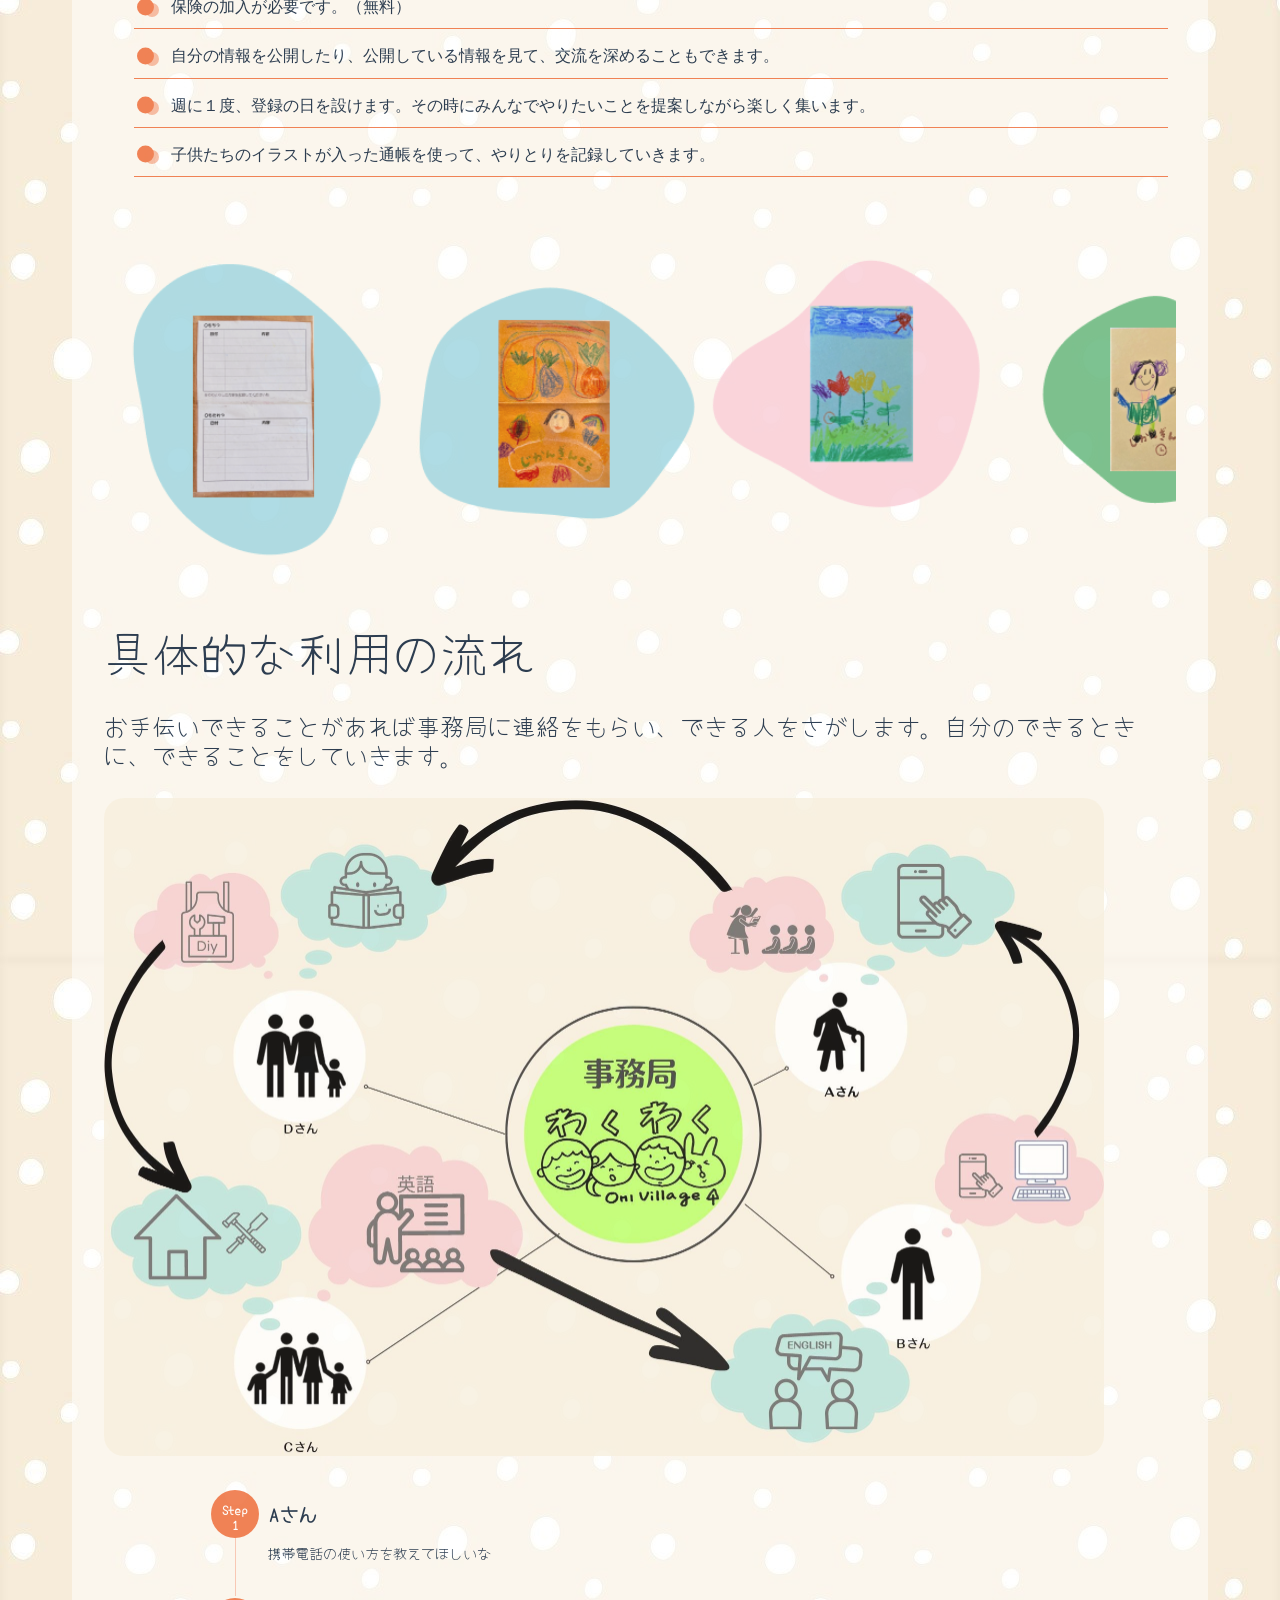
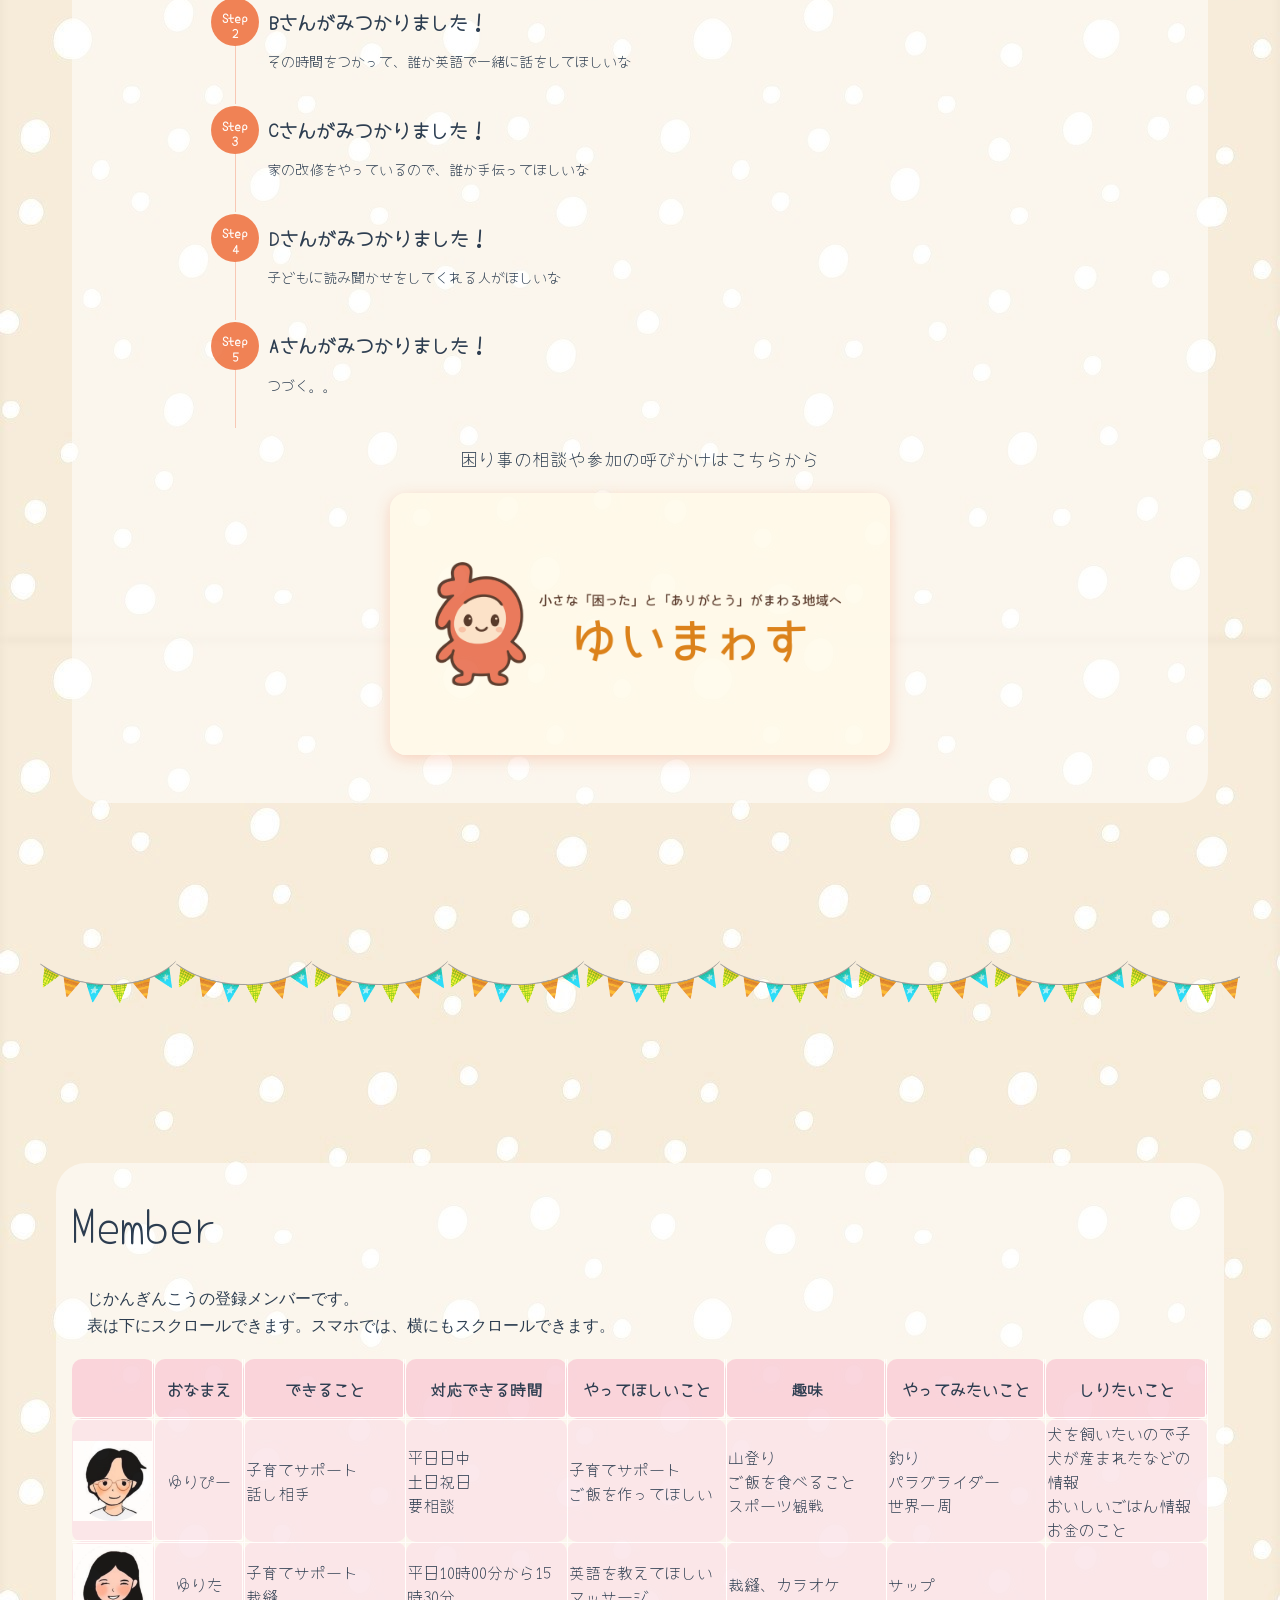
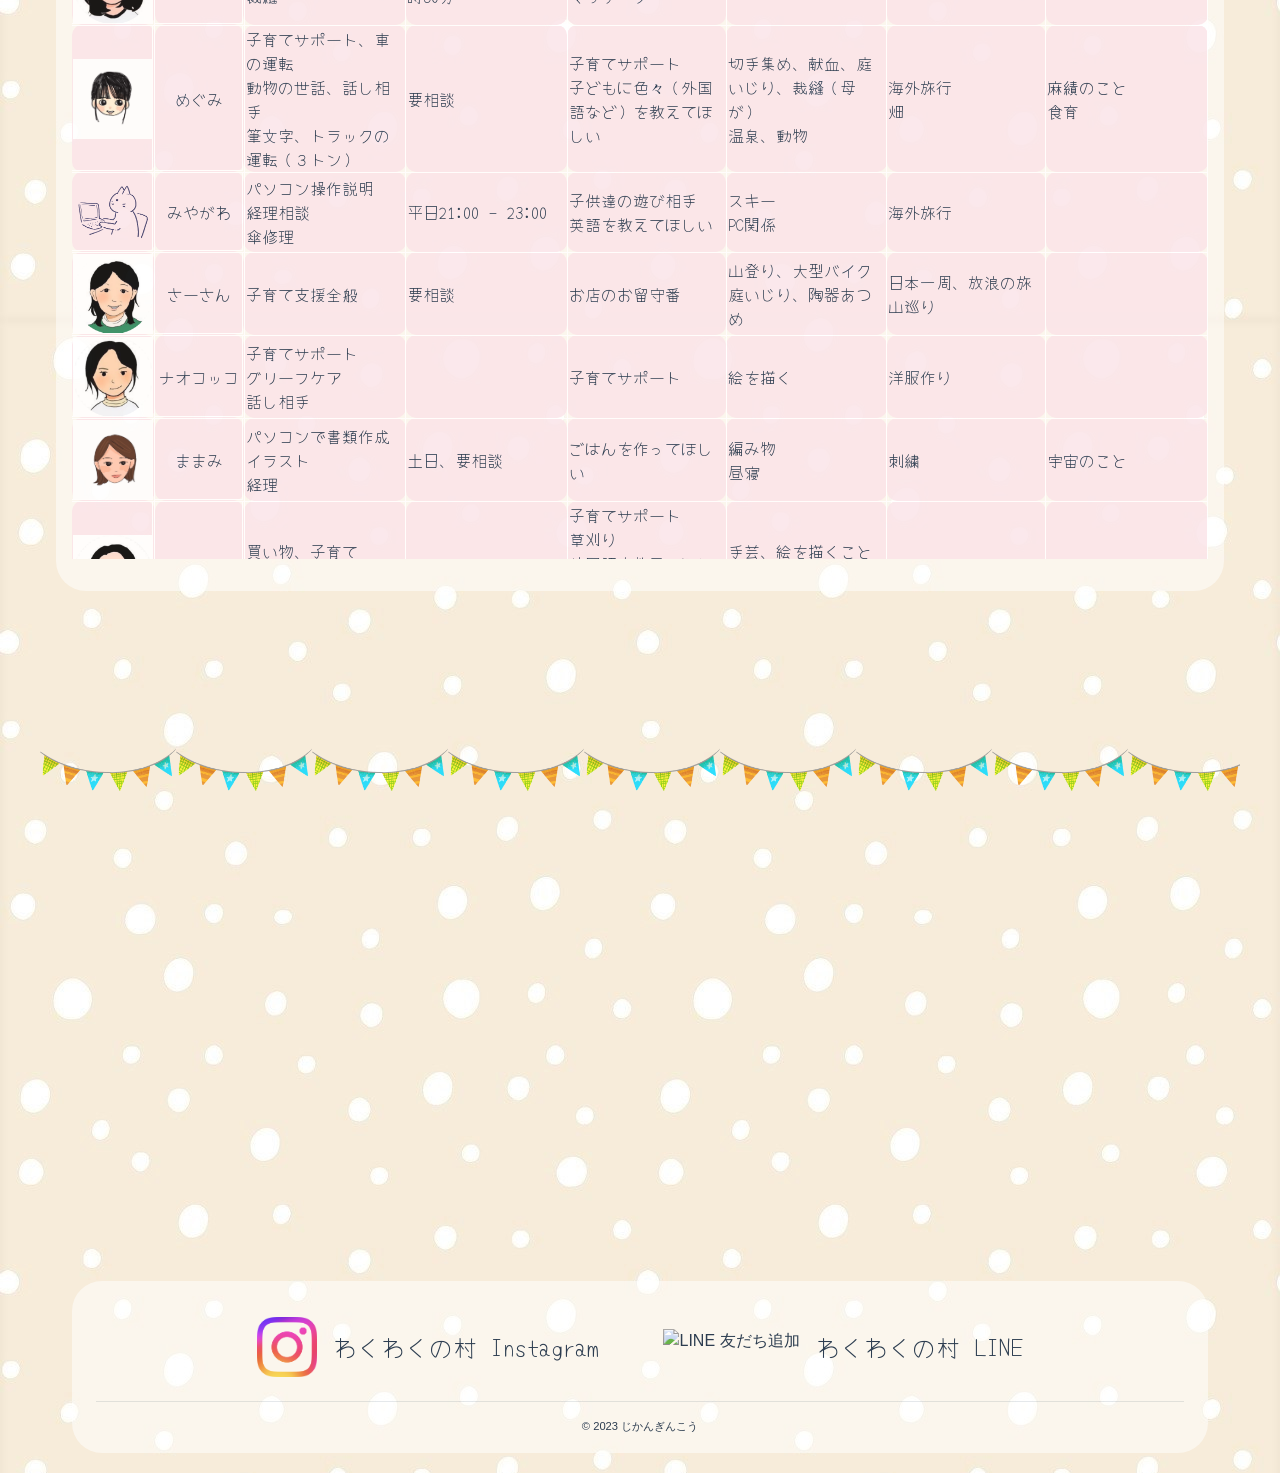
==== commit 13947a3d: "「ゆいまわす」→「ゆいまゎす」に表記統一" ====
--- a/index.html
+++ b/index.html
@@ -143,7 +143,7 @@
                         <a class="yuimawasu-banner-link"
                             href="https://yuimalwasu--yuimalwasu.asia-east1.hosted.app/home" target="_blank"
                             rel="noopener noreferrer">
-                            <img src="static/images/banner_ゆいまゎす SocialCover.png" alt="ゆいまわすを開く">
+                            <img src="static/images/banner_ゆいまゎす SocialCover.png" alt="ゆいまゎすを開く">
                         </a>
                     </div>
                 </div>
@@ -495,7 +495,7 @@
     </main>
 
     <a class="fab-yuimawasu" href="https://yuimalwasu--yuimalwasu.asia-east1.hosted.app/home" target="_blank"
-        rel="noopener noreferrer">ゆいまわす</a>
+        rel="noopener noreferrer">ゆいまゎす</a>
 
     <footer class="footer">
         <div class="footer-social">
--- a/static/css/main.css
+++ b/static/css/main.css
@@ -837,10 +837,6 @@
         font-size: 1.2rem;
     }
 
-    .footer-social-link-line .footer-social-label {
-        display: none;
-    }
-
     .footer-copy {
         margin-top: 0.75rem;
         padding-top: 0.75rem;
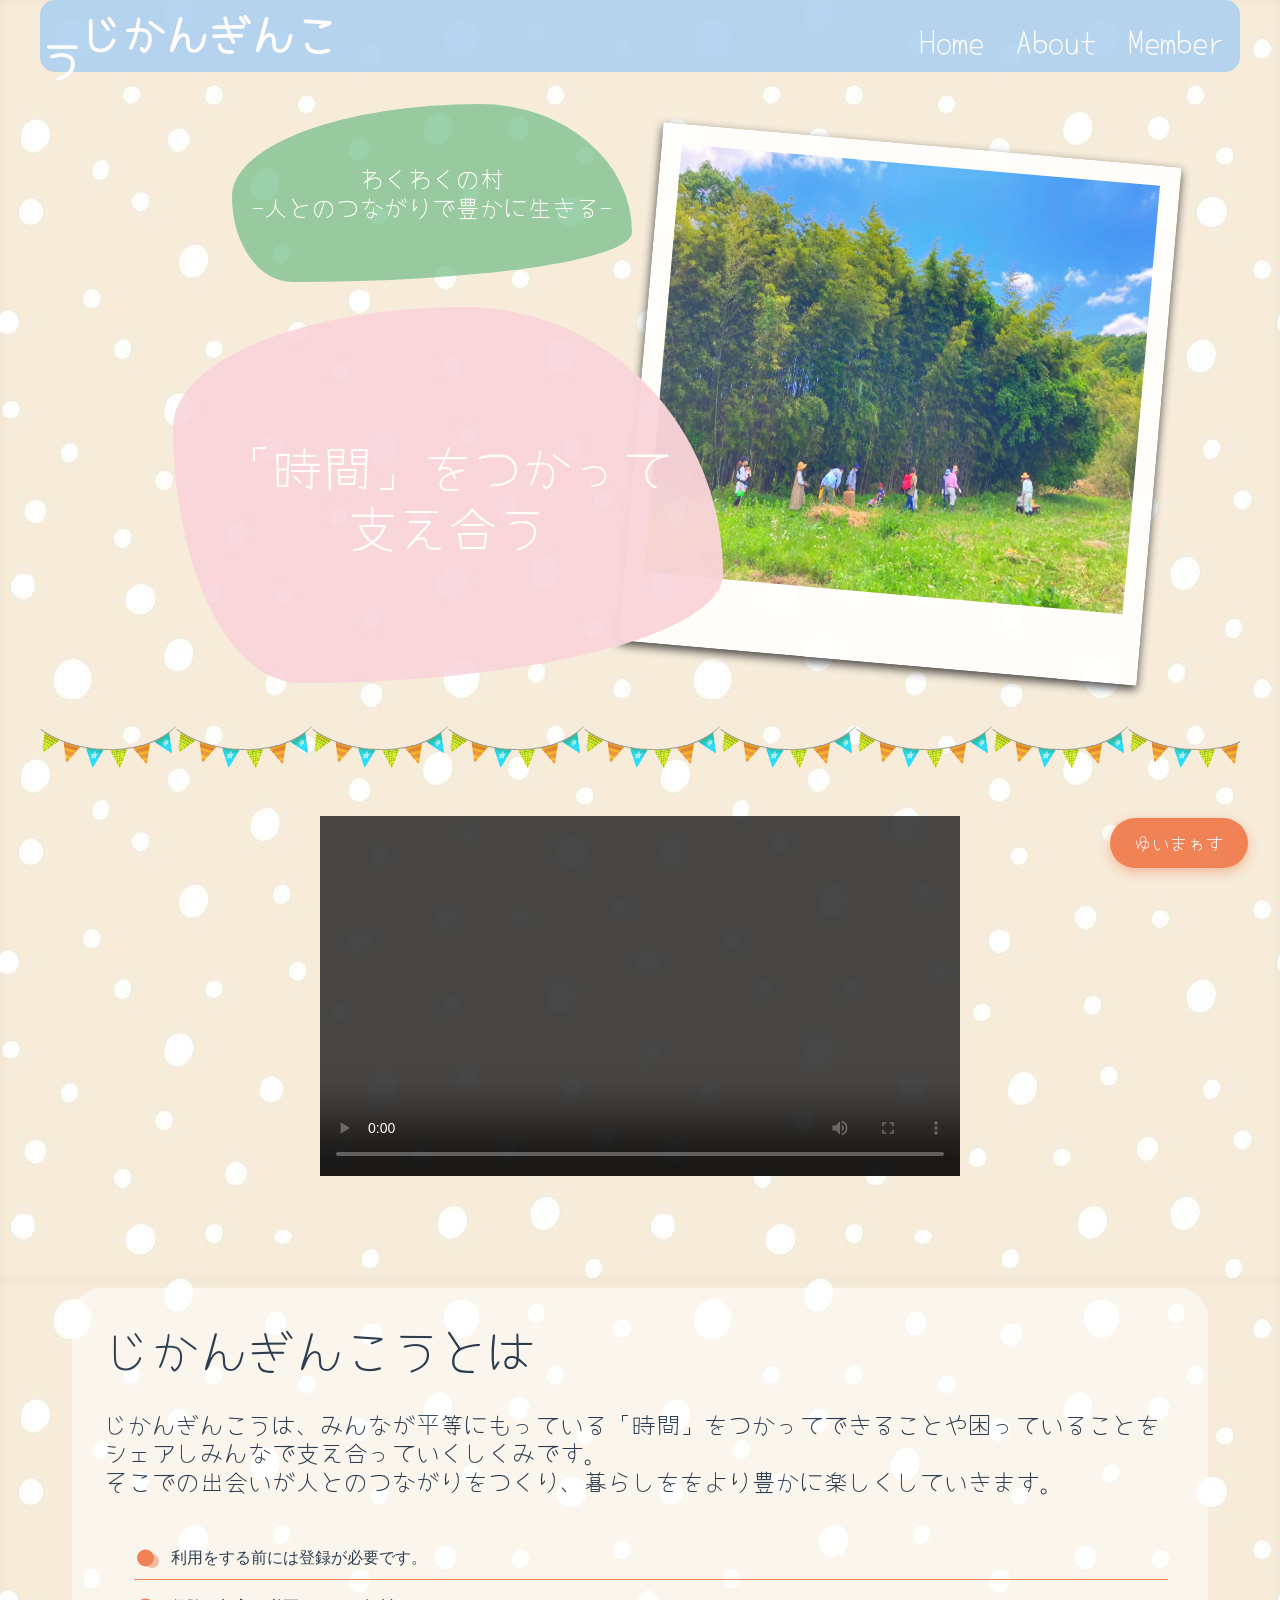
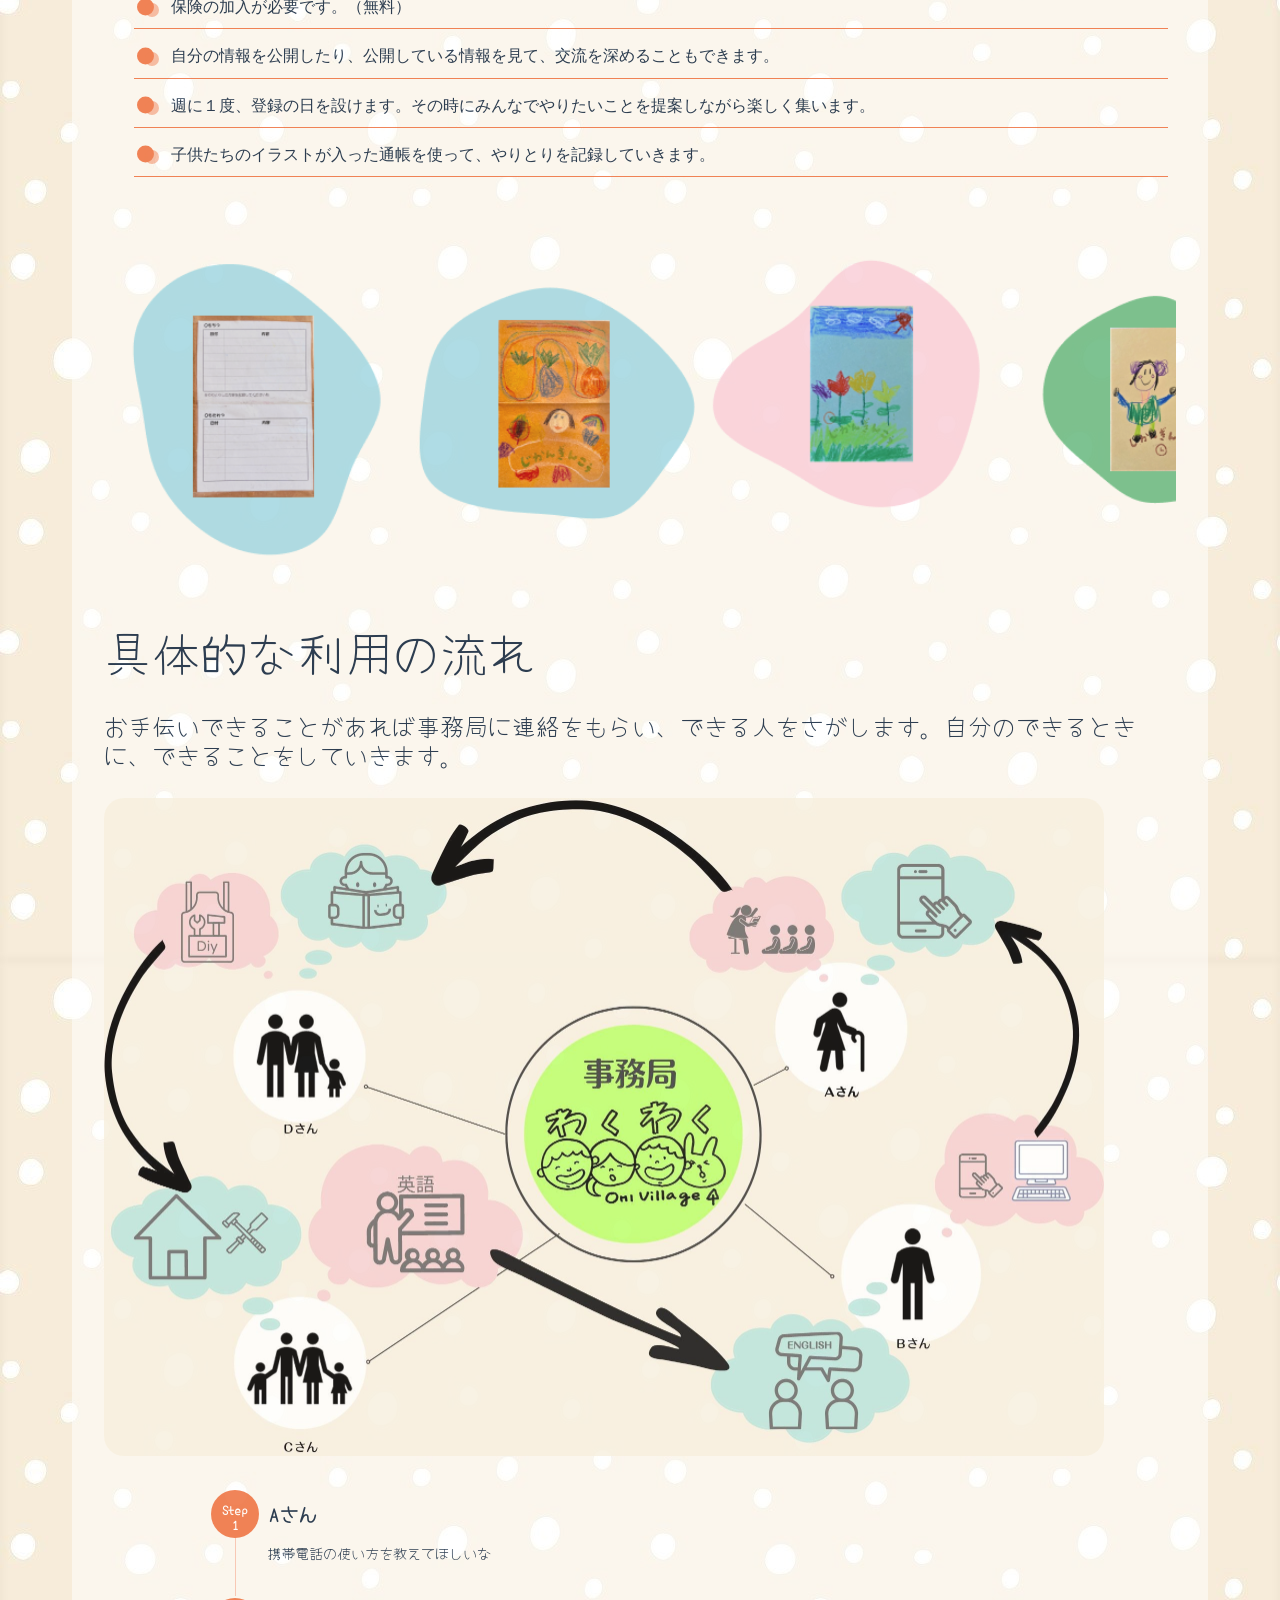
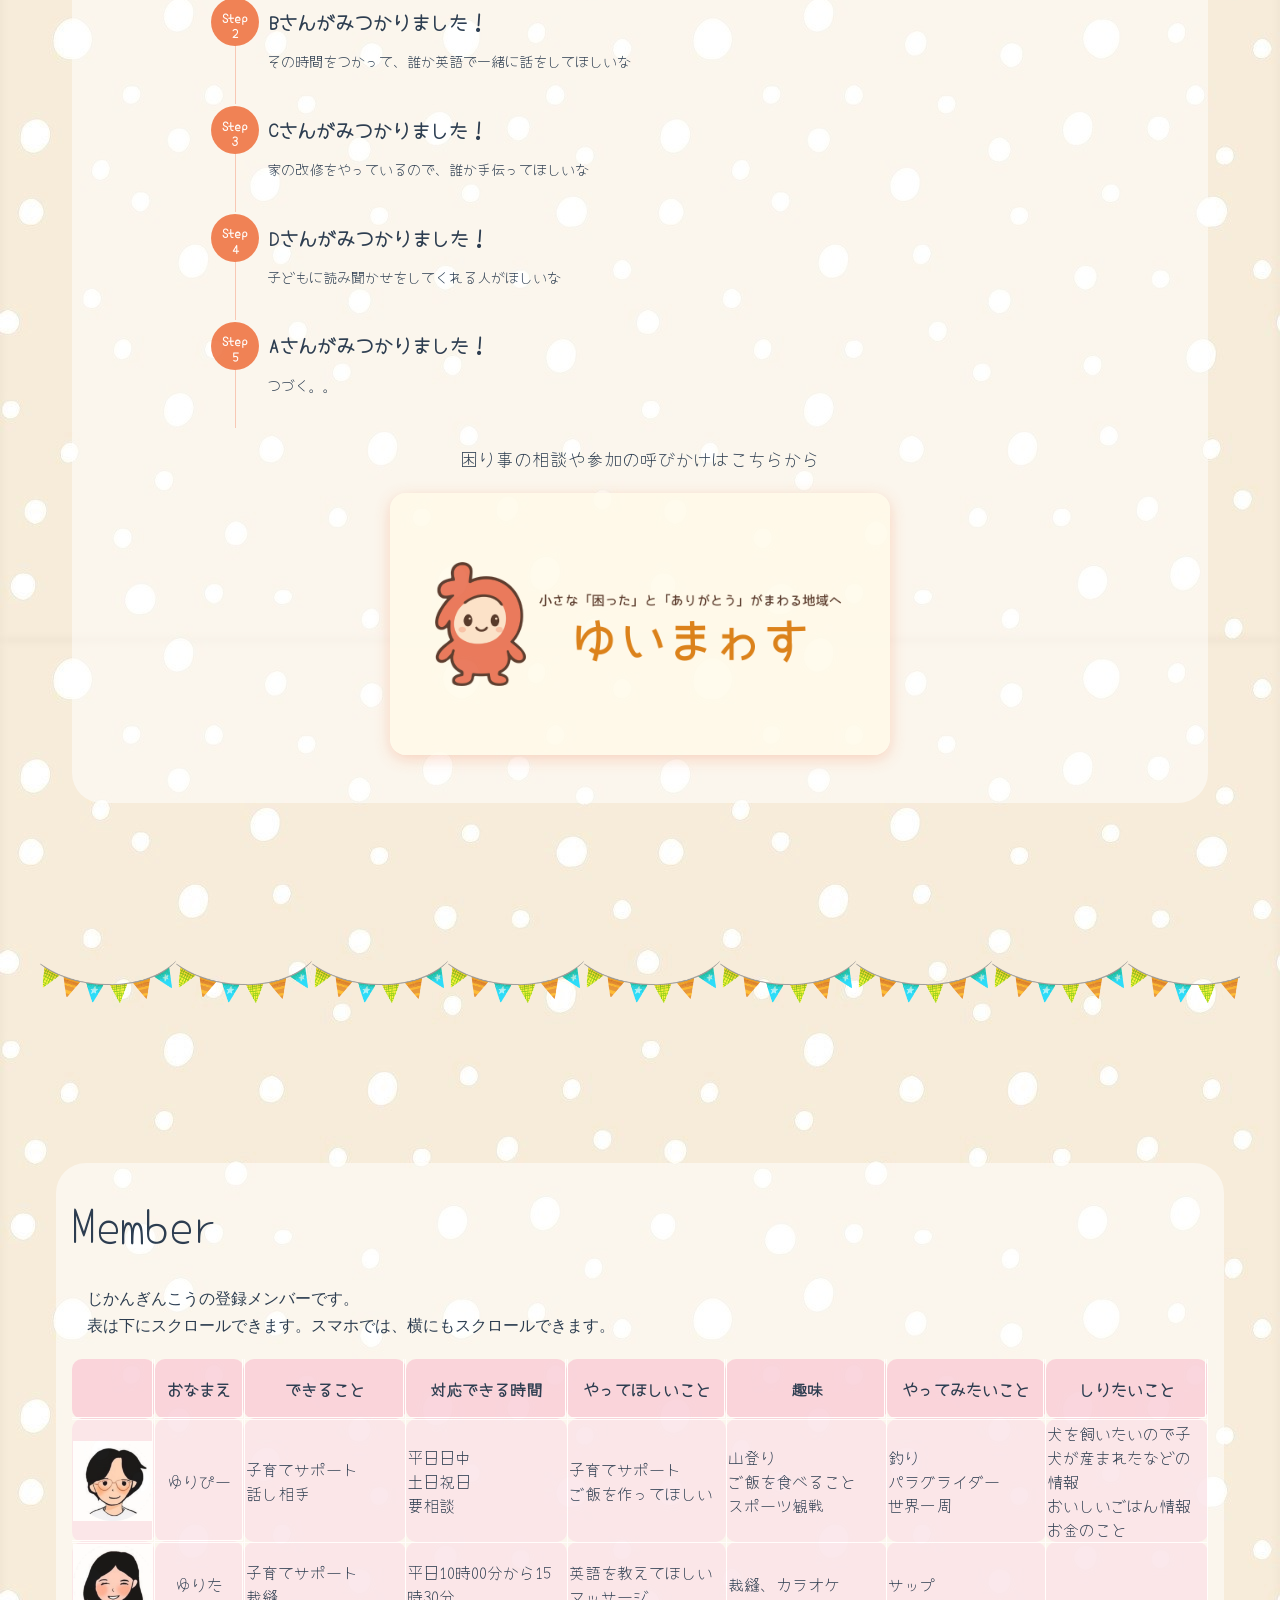
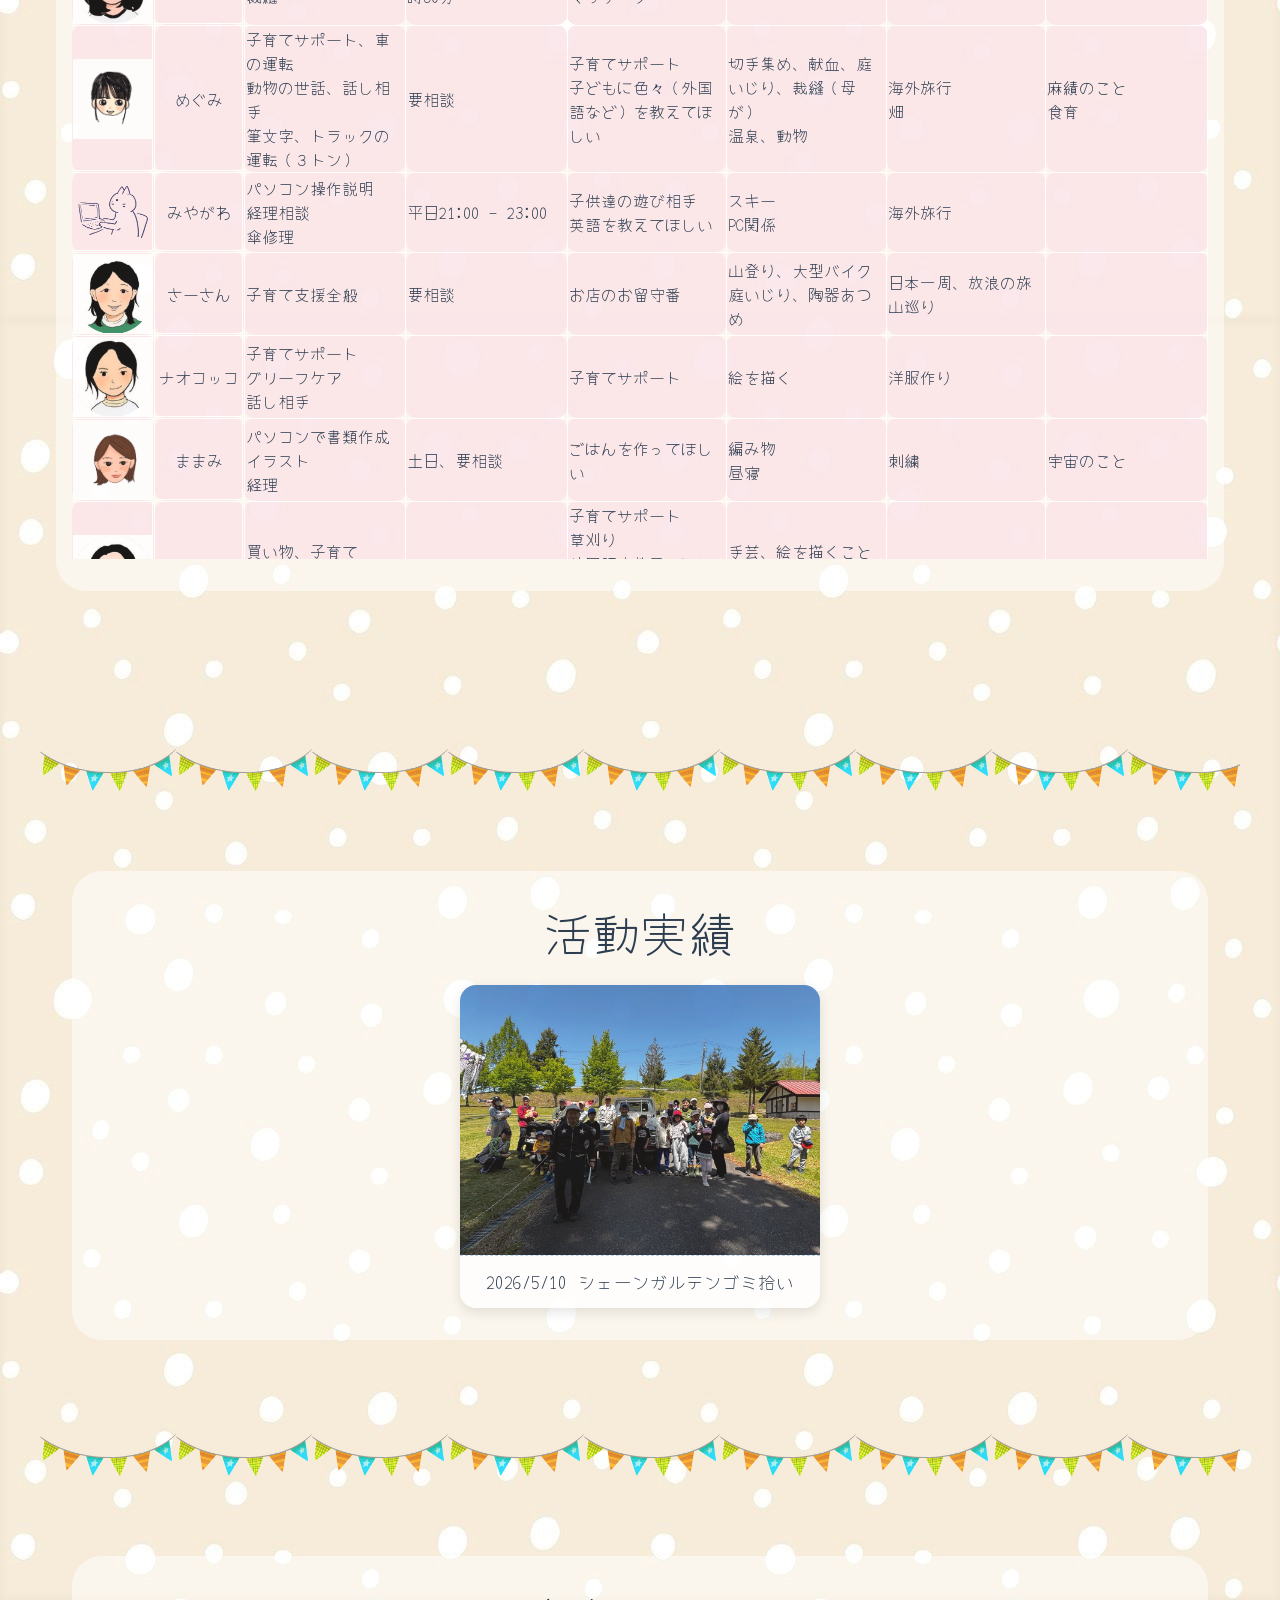
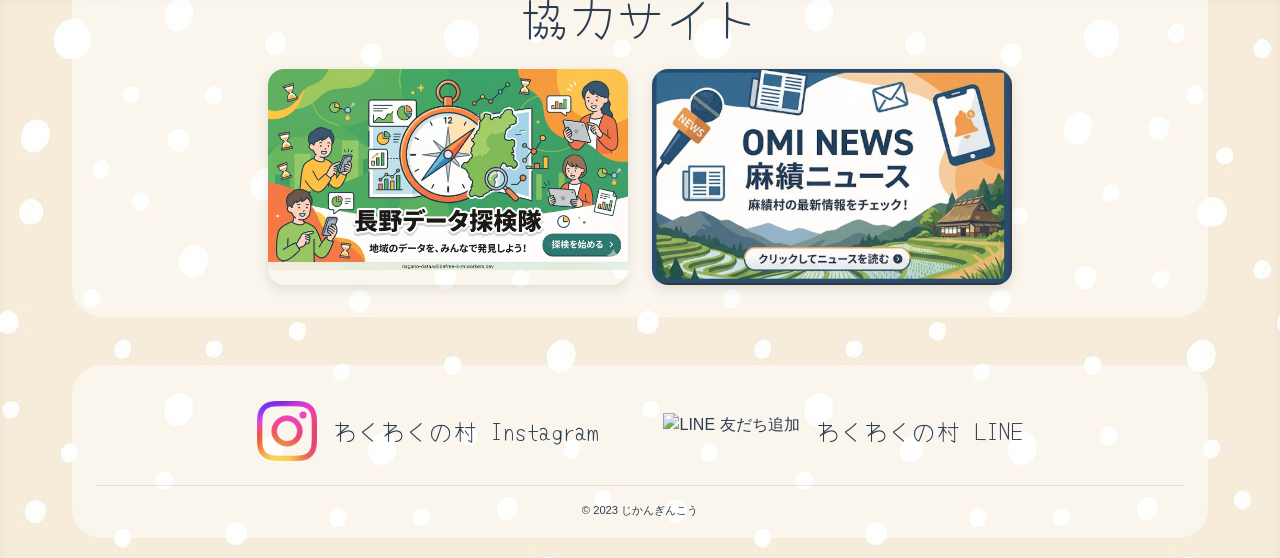
==== commit e3a1b890: "Add activities section, list/detail pages and create manage-activities skill" ====
--- a/index.html
+++ b/index.html
@@ -474,6 +474,18 @@
                         </tbody>
                     </table>
                 </div>
+            </div>
+        </section>
+
+        <div class="flag">flag</div>
+
+        <section class="partner-links scroll_up">
+            <h2>活動実績</h2>
+            <div class="partner-links-grid">
+                <a class="partner-link-item" href="activities/index.html">
+                    <img src="static/images/activities/2026-05-10-schongarten-cleanup/schongarten_20260510_1.JPG" alt="2026.05.10 シェーンガルテン周辺のゴミ拾い">
+                    <span class="partner-link-text">2026/5/10 シェーンガルテンゴミ拾い</span>
+                </a>
             </div>
         </section>
 
--- a/static/css/main.css
+++ b/static/css/main.css
@@ -694,6 +694,191 @@
     display: block;
 }
 
+.partner-link-text {
+    display: block;
+    padding: 0.8rem;
+    background-color: #fff;
+    font-family: 'Yomogi', sans-serif;
+    font-size: 1.1rem;
+    color: #162A41;
+    text-align: center;
+    border-top: 1px dashed #add1ef;
+}
+
+/* Activities List & Detail Pages */
+.activities-main, .activity-detail-main {
+    padding-top: 6.5rem;
+    margin: 0 2rem;
+}
+
+.activities-header {
+    margin: 2rem auto;
+    text-align: center;
+}
+
+.activities-header h2 {
+    font-family: 'Yomogi', sans-serif;
+    font-size: 3rem;
+    font-weight: 300;
+    margin-bottom: 0.5rem;
+}
+
+.activities-header .subtitle {
+    font-family: 'Yomogi', sans-serif;
+    font-size: 1.2rem;
+    color: #555;
+}
+
+/* Card List */
+.activity-grid {
+    display: grid;
+    grid-template-columns: repeat(auto-fill, minmax(320px, 1fr));
+    gap: 2rem;
+    margin-bottom: 4rem;
+}
+
+.activity-card {
+    display: block;
+    background-color: #ffffff91;
+    border-radius: 20px;
+    overflow: hidden;
+    box-shadow: 0 4px 12px rgba(0, 0, 0, 0.08);
+    transition: transform 0.2s, box-shadow 0.2s, opacity 0.2s;
+    text-decoration: none;
+    color: #162A41;
+}
+
+.activity-card:hover {
+    transform: translateY(-4px);
+    box-shadow: 0 8px 20px rgba(0, 0, 0, 0.15);
+    opacity: 0.95;
+    text-decoration: none;
+    color: #162A41;
+}
+
+.activity-card-image {
+    width: 100%;
+    height: 240px;
+    overflow: hidden;
+}
+
+.activity-card-image img {
+    width: 100%;
+    height: 100%;
+    object-fit: cover;
+}
+
+.activity-card-content {
+    padding: 1.5rem;
+    text-align: left;
+}
+
+.activity-date {
+    font-size: 0.9rem;
+    color: #666;
+    display: block;
+    margin-bottom: 0.5rem;
+}
+
+.activity-title {
+    font-family: 'Yomogi', sans-serif;
+    font-size: 1.4rem;
+    font-weight: bold;
+    margin-bottom: 0.8rem;
+    line-height: 1.4;
+}
+
+.activity-excerpt {
+    font-size: 0.95rem;
+    line-height: 1.6;
+    color: #333;
+}
+
+/* Breadcrumb & Detail Page */
+.breadcrumb-container {
+    margin: 2rem 0 1rem;
+    text-align: left;
+}
+
+.back-link {
+    font-family: 'Yomogi', sans-serif;
+    font-size: 1.1rem;
+    color: #ef7747;
+    text-decoration: none;
+    transition: color 0.2s;
+}
+
+.back-link:hover {
+    color: #d25a2d;
+    text-decoration: none;
+}
+
+.activity-article {
+    background-color: #ffffff91;
+    border-radius: 30px;
+    padding: 3rem 2rem;
+    box-shadow: 0 4px 15px rgba(0, 0, 0, 0.05);
+    margin-bottom: 4rem;
+    text-align: left;
+}
+
+.article-header {
+    border-bottom: 2px dashed #add1ef;
+    padding-bottom: 1.5rem;
+    margin-bottom: 2rem;
+}
+
+.article-date {
+    font-size: 1rem;
+    color: #666;
+    display: block;
+    margin-bottom: 0.5rem;
+}
+
+.article-title {
+    font-family: 'Yomogi', sans-serif;
+    font-size: 2.5rem;
+    color: #162A41;
+    margin-bottom: 0;
+}
+
+.article-body {
+    font-size: 1.1rem;
+    line-height: 1.8;
+    margin-bottom: 3rem;
+    color: #162A41;
+}
+
+.activity-photos-section {
+    margin-top: 3rem;
+}
+
+.activity-photos-section h3 {
+    font-family: 'Yomogi', sans-serif;
+    font-size: 1.8rem;
+    margin-bottom: 1.5rem;
+    border-left: 5px solid #ff8095;
+    padding-left: 10px;
+}
+
+.activity-photos-grid {
+    display: grid;
+    grid-template-columns: repeat(auto-fit, minmax(280px, 1fr));
+    gap: 1.5rem;
+}
+
+.activity-photo-item {
+    border-radius: 16px;
+    overflow: hidden;
+    box-shadow: 0 4px 10px rgba(0,0,0,0.1);
+}
+
+.activity-photo-item img {
+    width: 100%;
+    height: auto;
+    display: block;
+}
+
 /* MOBILE SIZE */
 
 @media (max-width: 700px) {
@@ -842,4 +1027,32 @@
         padding-top: 0.75rem;
     }
 
-}
+    /* activities mobile */
+    .activities-main, .activity-detail-main {
+        padding-top: 5rem;
+        margin: 0 1rem;
+    }
+    
+    .activities-header h2 {
+        font-size: 2.2rem;
+    }
+    
+    .activity-grid {
+        grid-template-columns: 1fr;
+        gap: 1.5rem;
+    }
+    
+    .activity-article {
+        padding: 1.5rem 1rem;
+        border-radius: 20px;
+    }
+    
+    .article-title {
+        font-size: 1.8rem;
+    }
+
+    .activity-photos-grid {
+        grid-template-columns: 1fr;
+        gap: 1rem;
+    }
+}
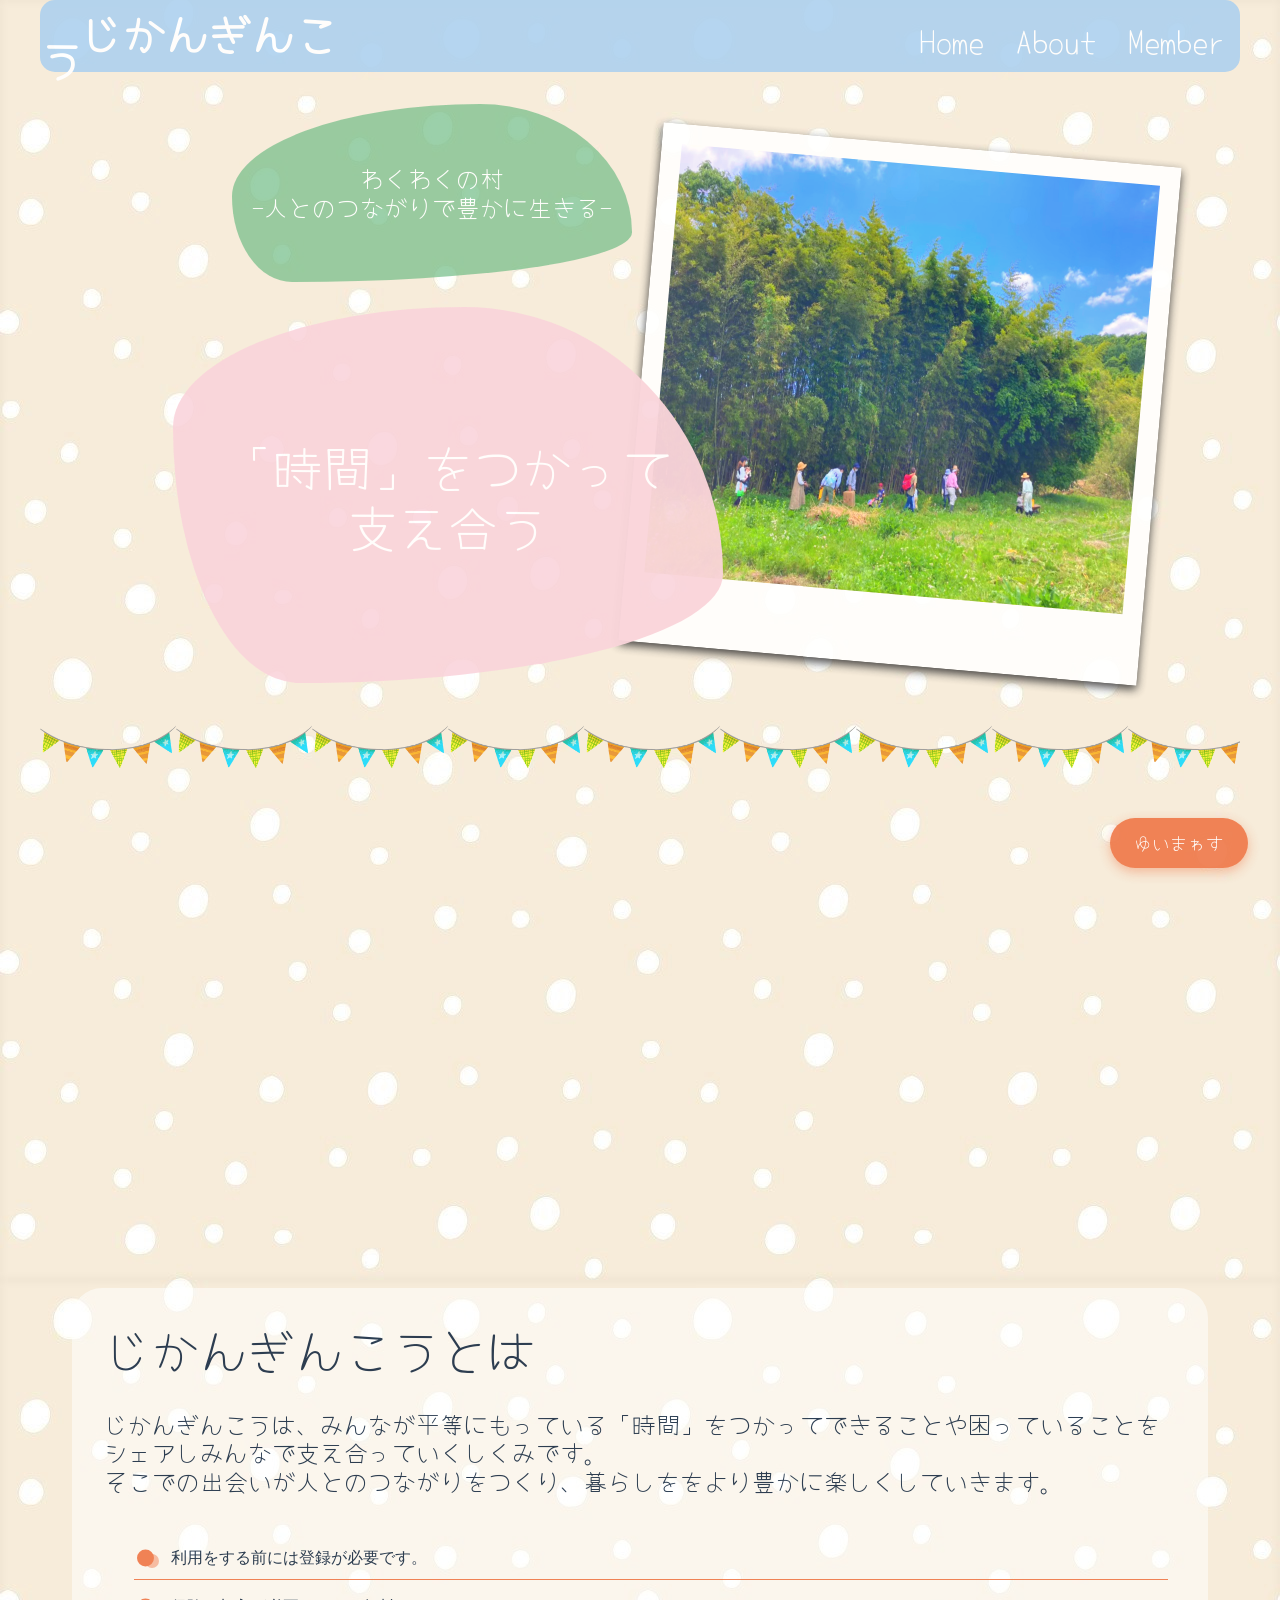
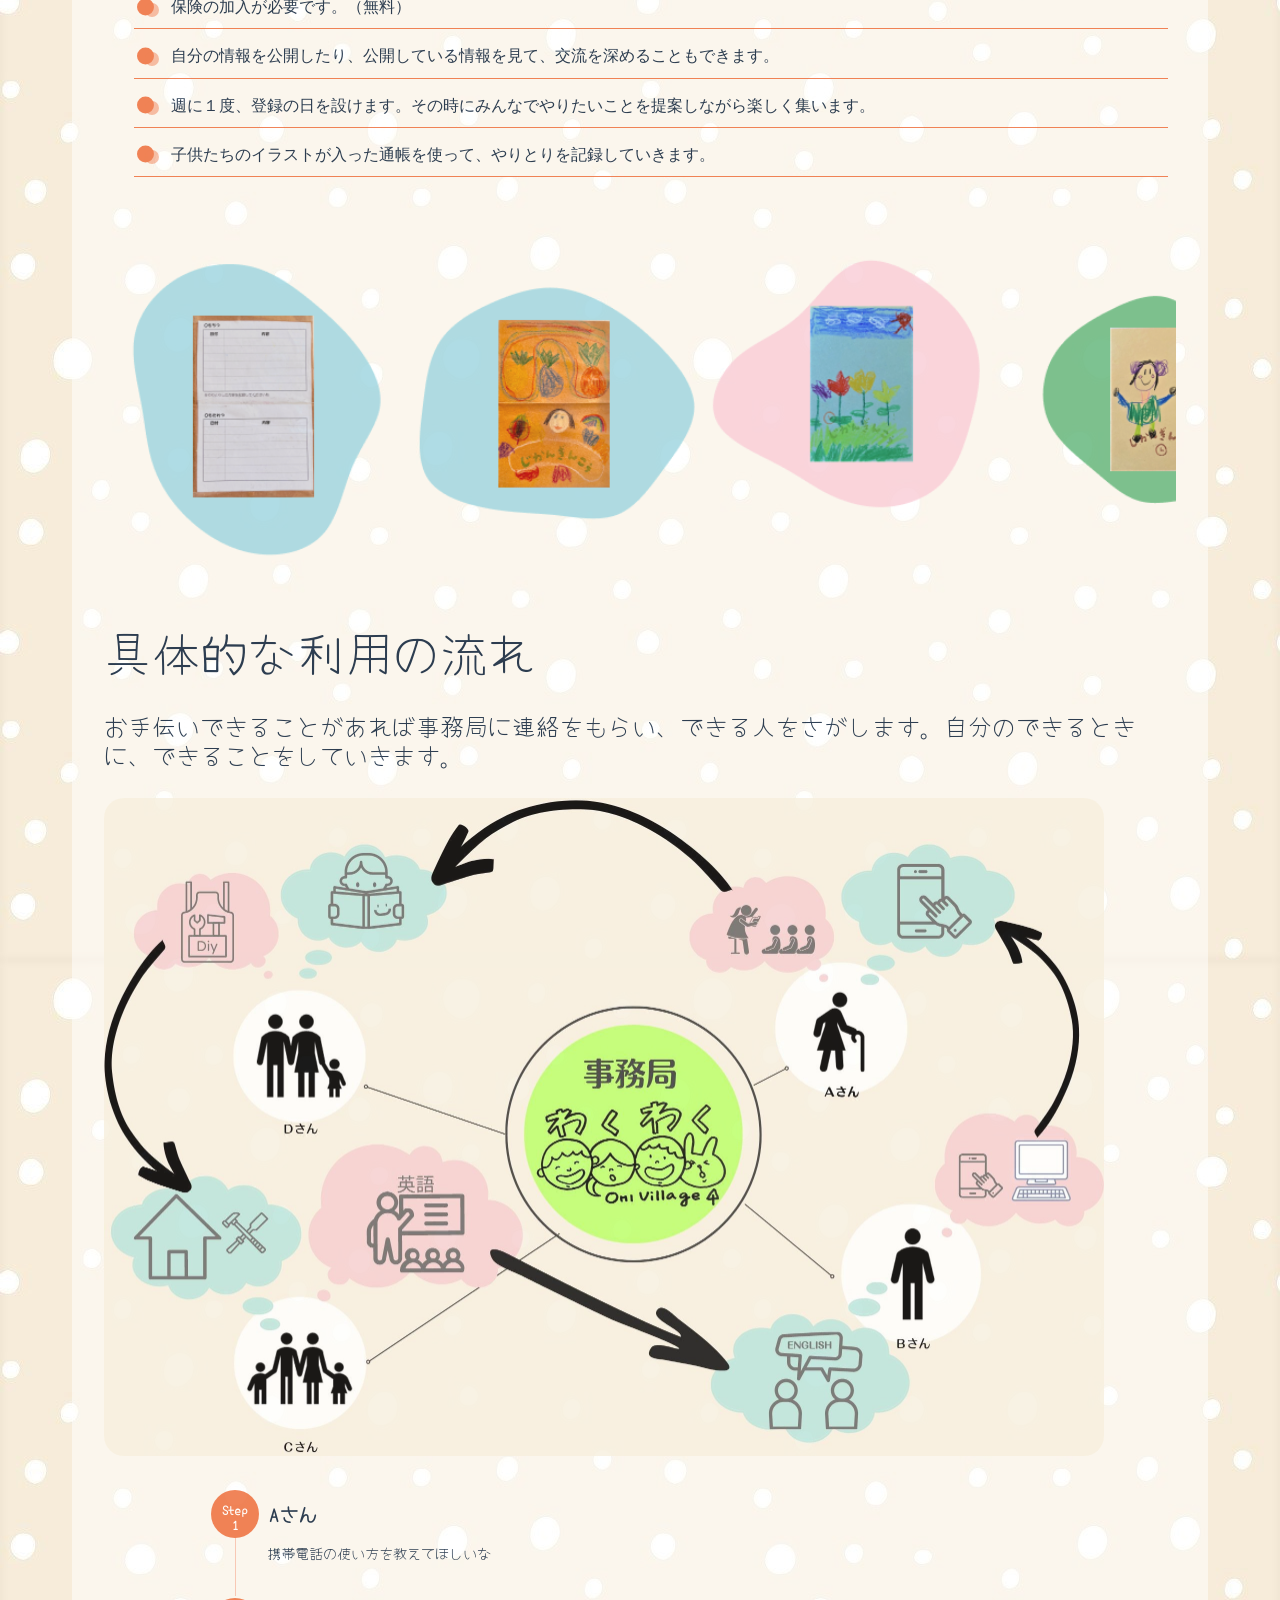
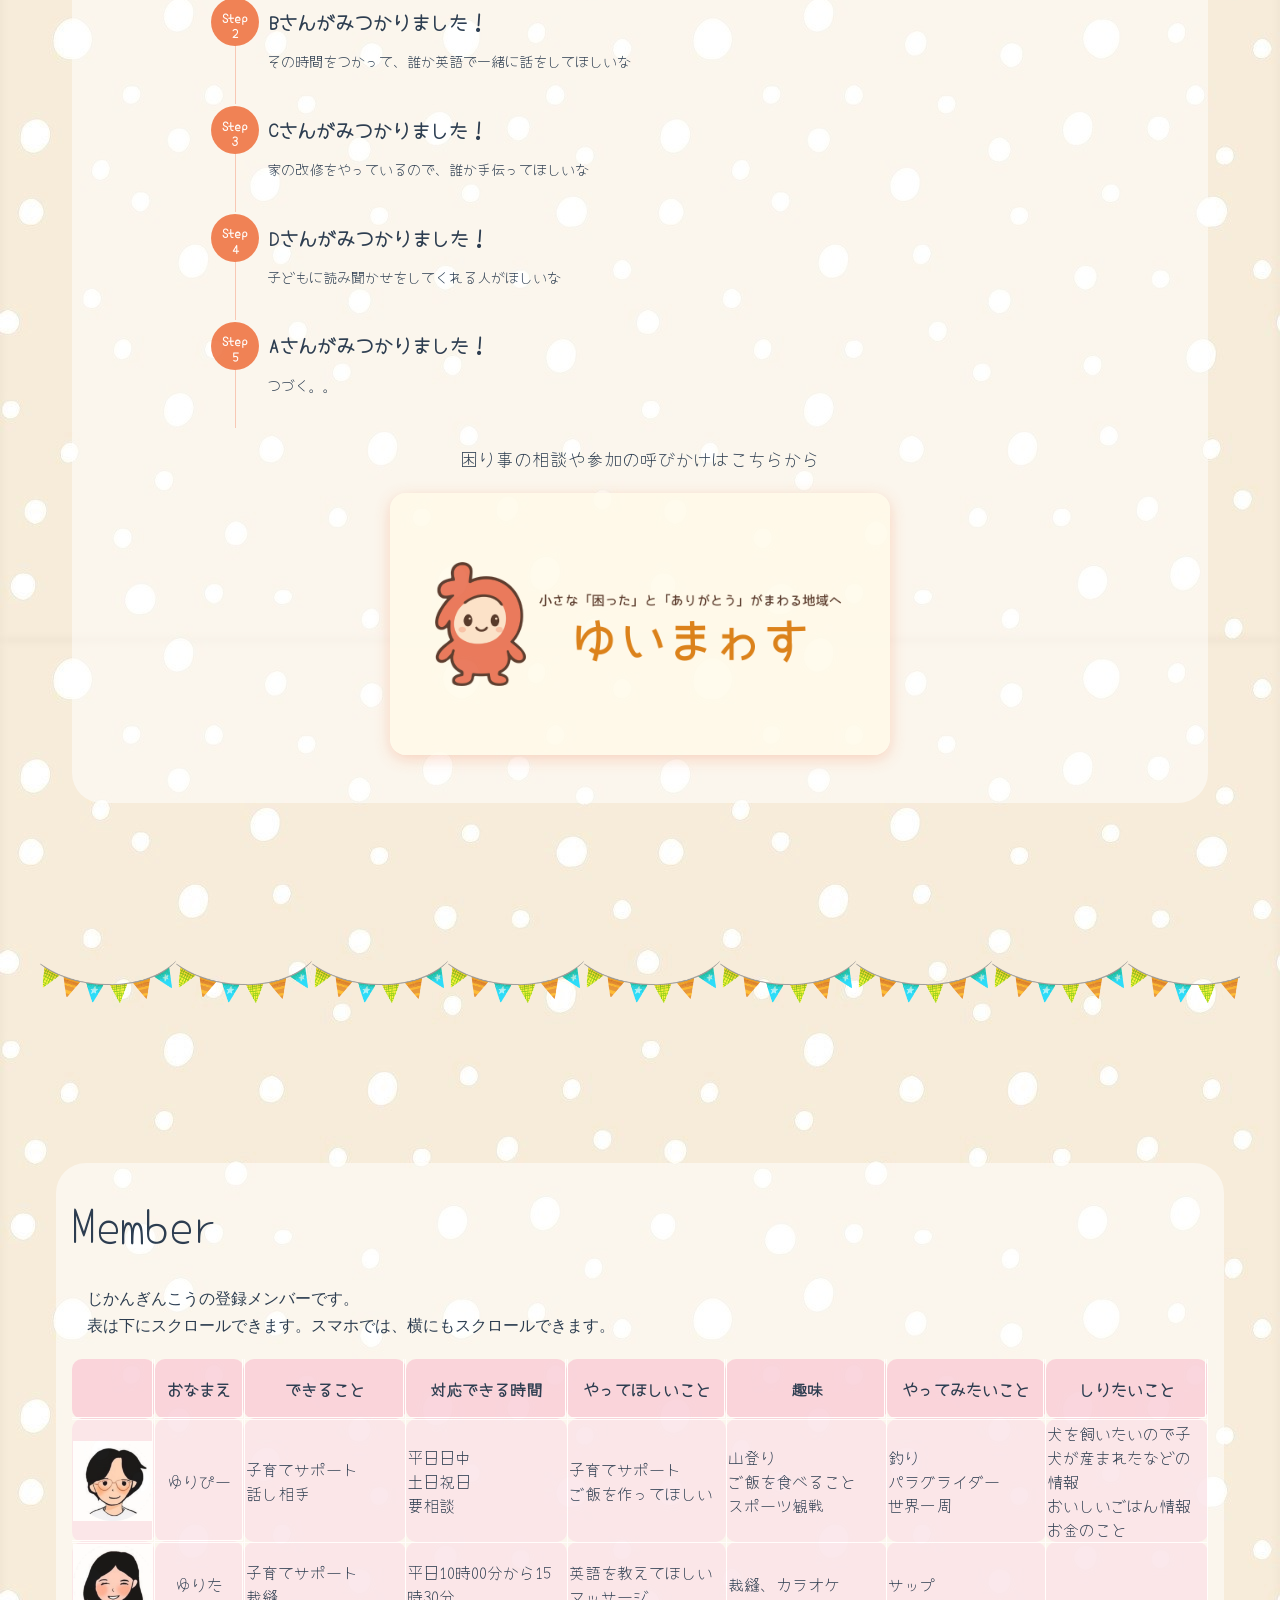
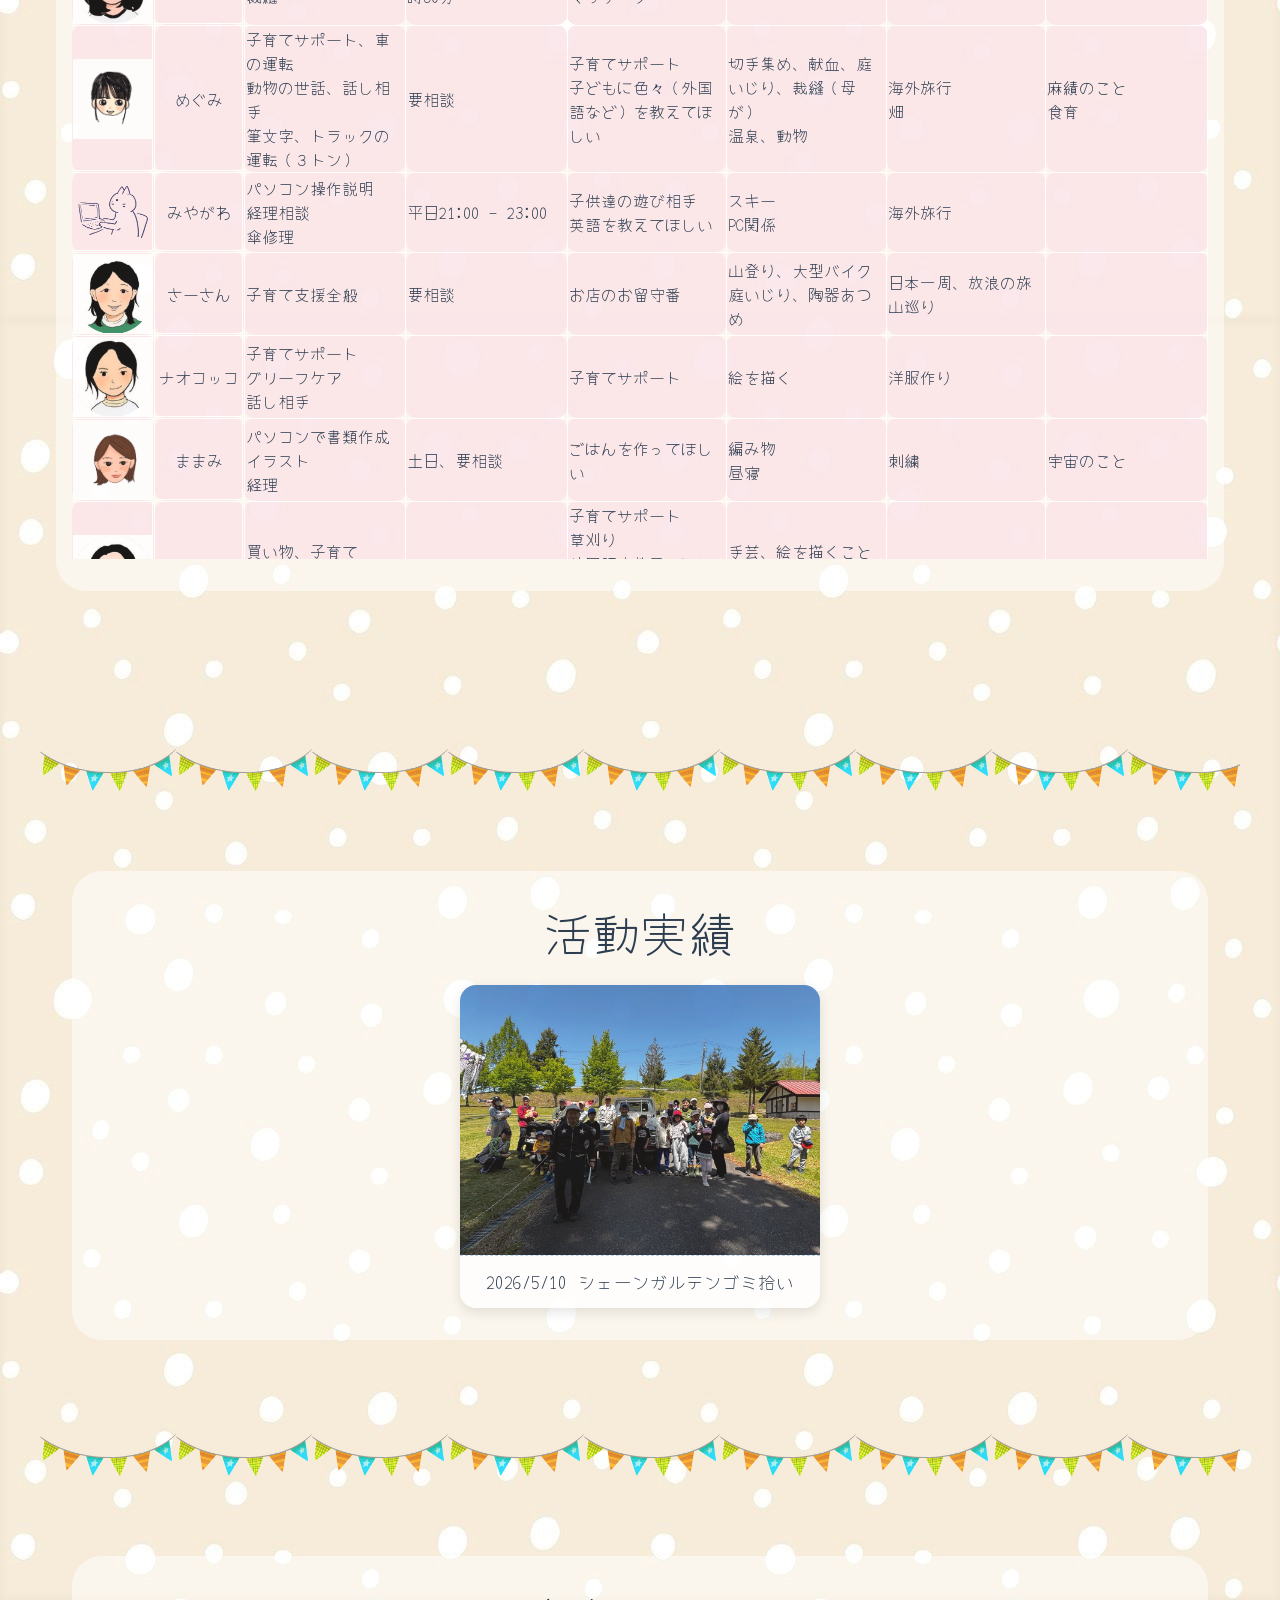
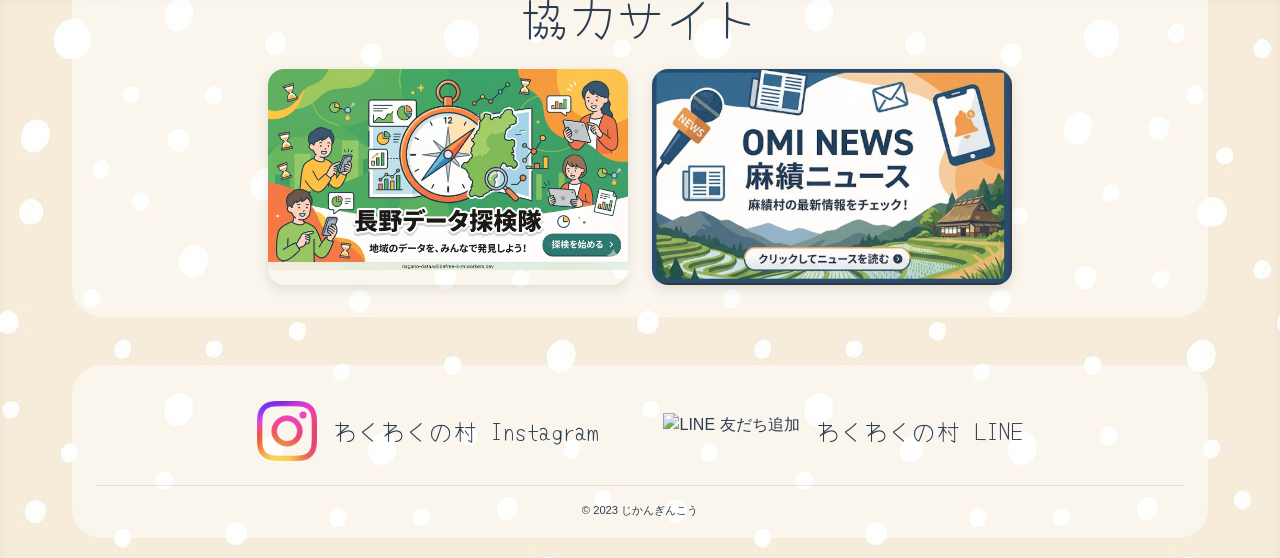
==== commit e91d7bc0: "ホーム動画をYouTube埋め込みに差し替え R2のmp4を<video>で再生していたのをYouTube iframeに変更。 16:9比率を保つレスポンシブCSSを追加。  Co-Authored" ====
--- a/index.html
+++ b/index.html
@@ -46,8 +46,12 @@
         <div class="flag">flag</div>
 
         <section id="movie" style="display:flex;justify-content:center;">
-            <video class="movie" src="https://pub-e6f499bdd6bb4b519684c9bd6e6db2f6.r2.dev/movie.mp4" controls
-                width="640px" height="360px"></video>
+            <iframe class="movie"
+                src="https://www.youtube.com/embed/rW9mw81I2Vw?si=7JGWpVSpoVYT3hD0"
+                title="わくわくの村 じかんぎんこう 紹介動画"
+                allow="accelerometer; autoplay; clipboard-write; encrypted-media; gyroscope; picture-in-picture; web-share"
+                referrerpolicy="strict-origin-when-cross-origin"
+                allowfullscreen loading="lazy"></iframe>
         </section>
 
         <section id="about" class="scroll_right">
--- a/static/css/main.css
+++ b/static/css/main.css
@@ -879,6 +879,14 @@
     display: block;
 }
 
+/* movie */
+.movie {
+    width: 100%;
+    max-width: 640px;
+    aspect-ratio: 16 / 9;
+    border: 0;
+}
+
 /* MOBILE SIZE */
 
 @media (max-width: 700px) {
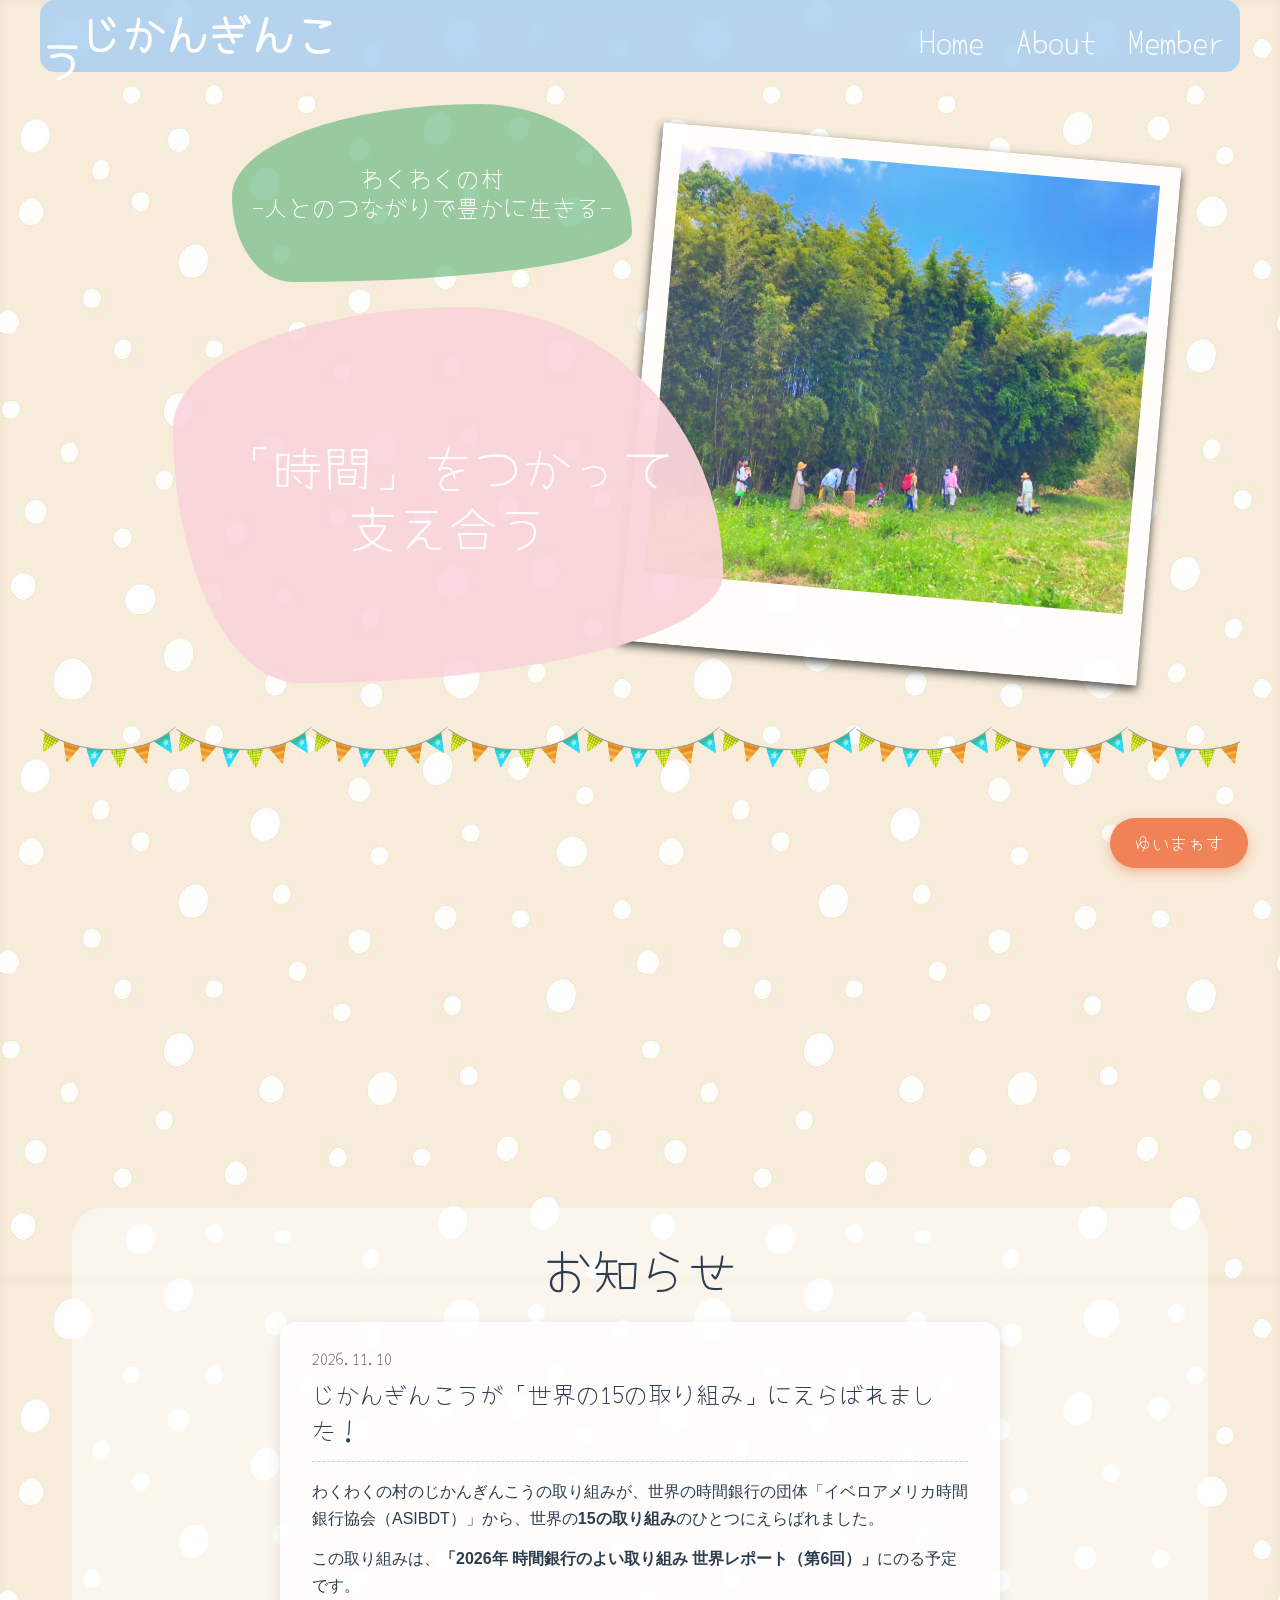
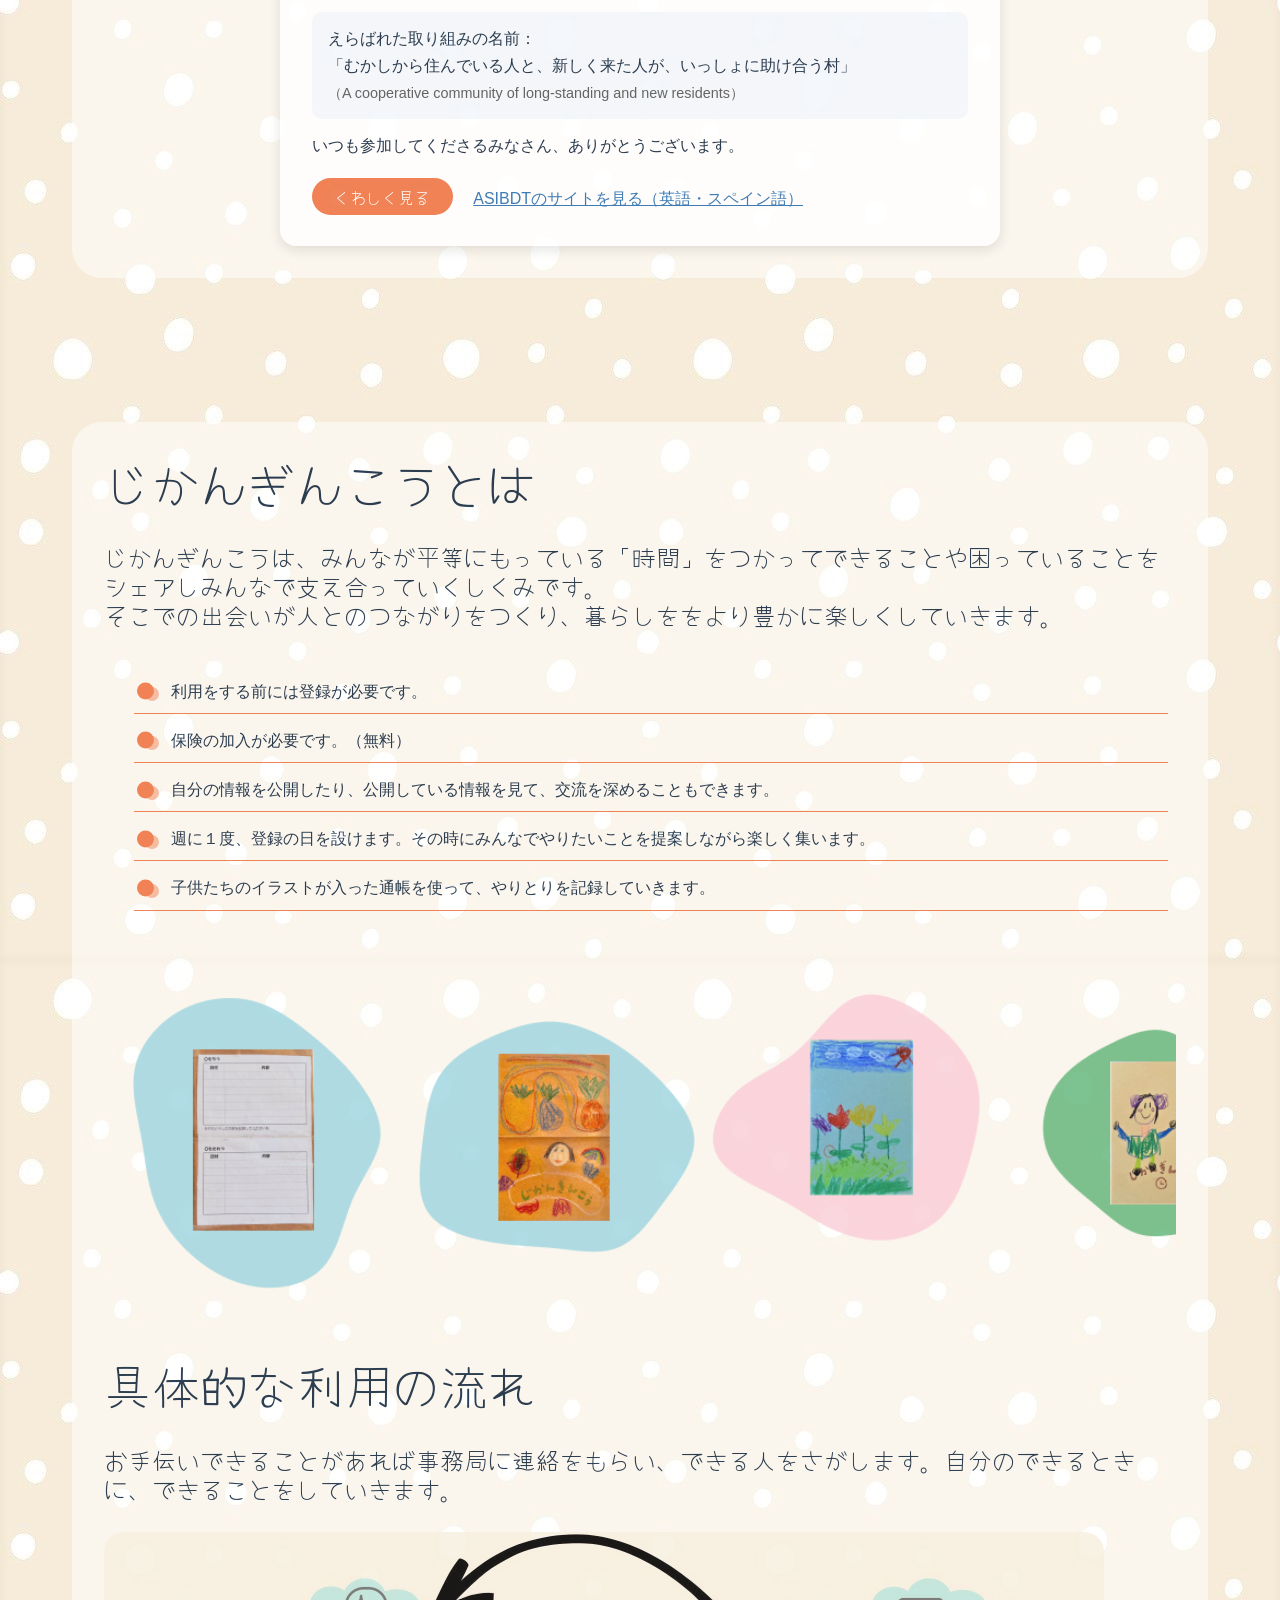
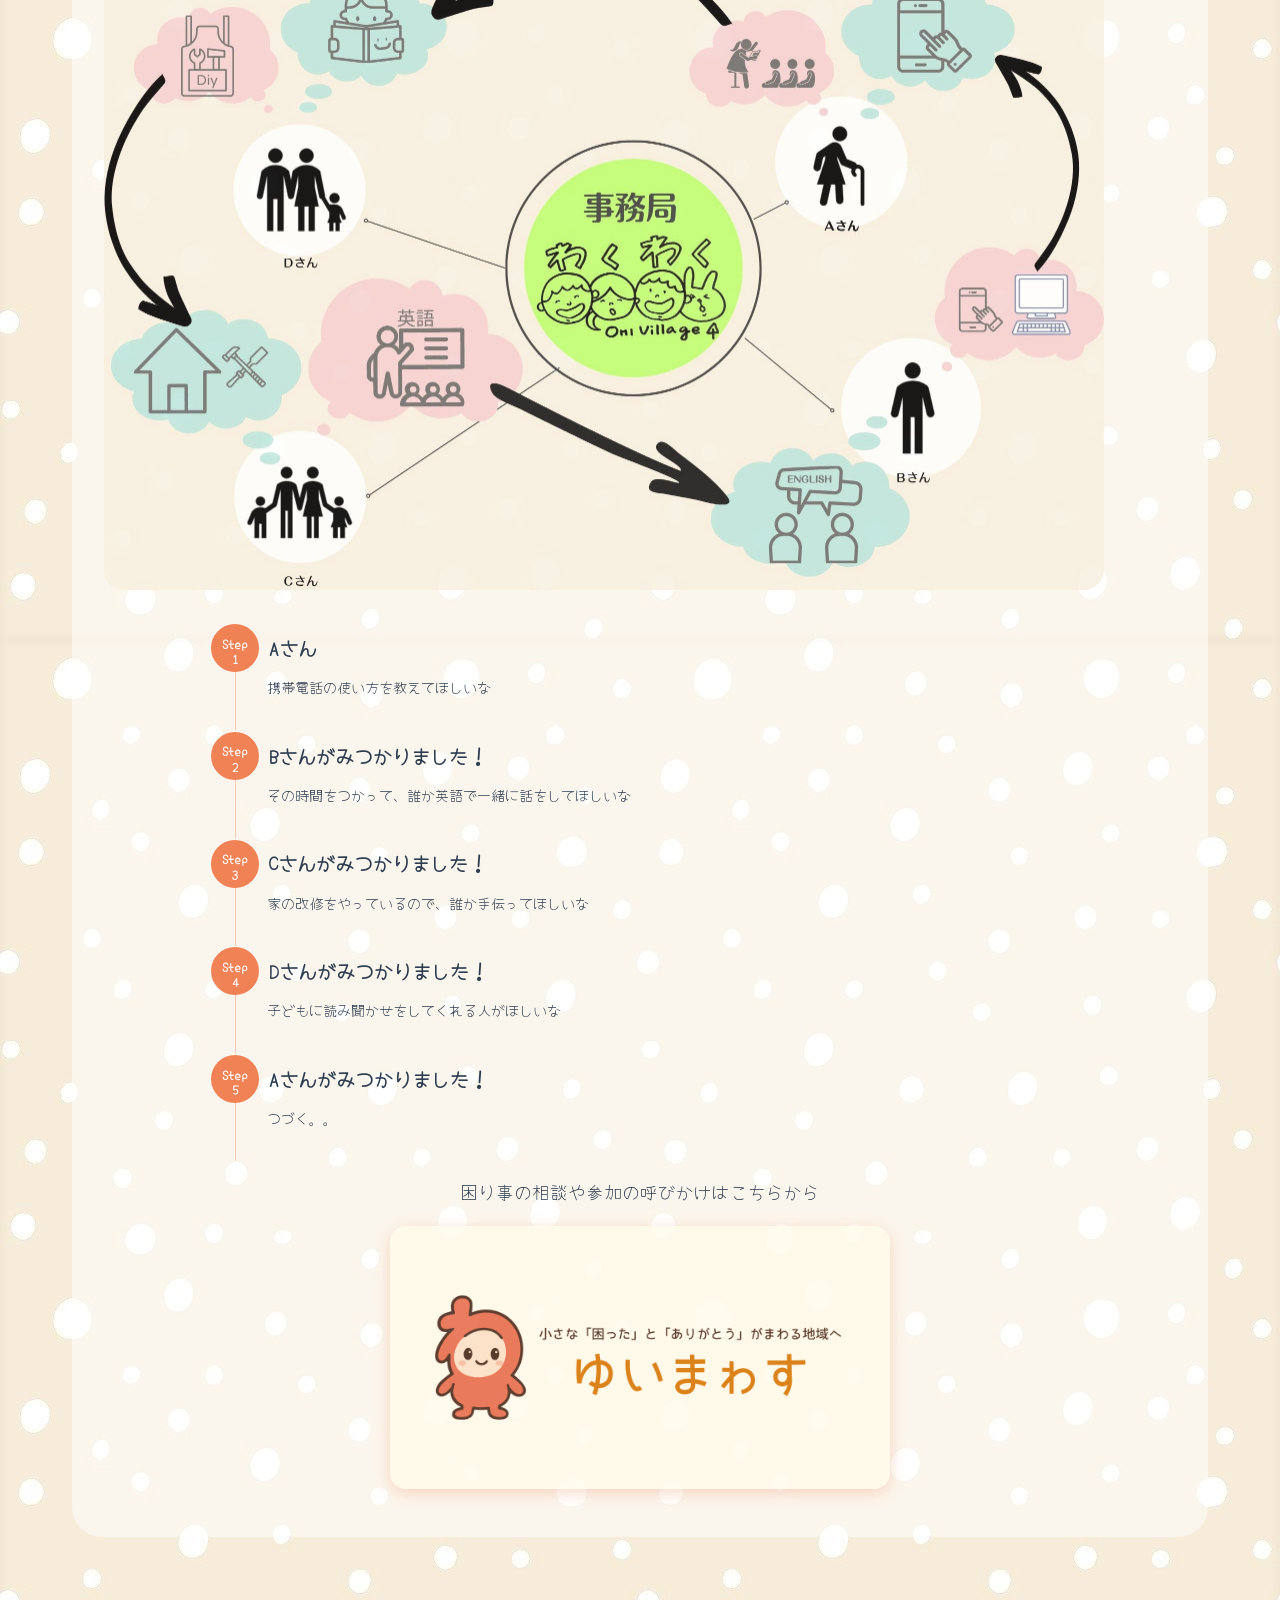
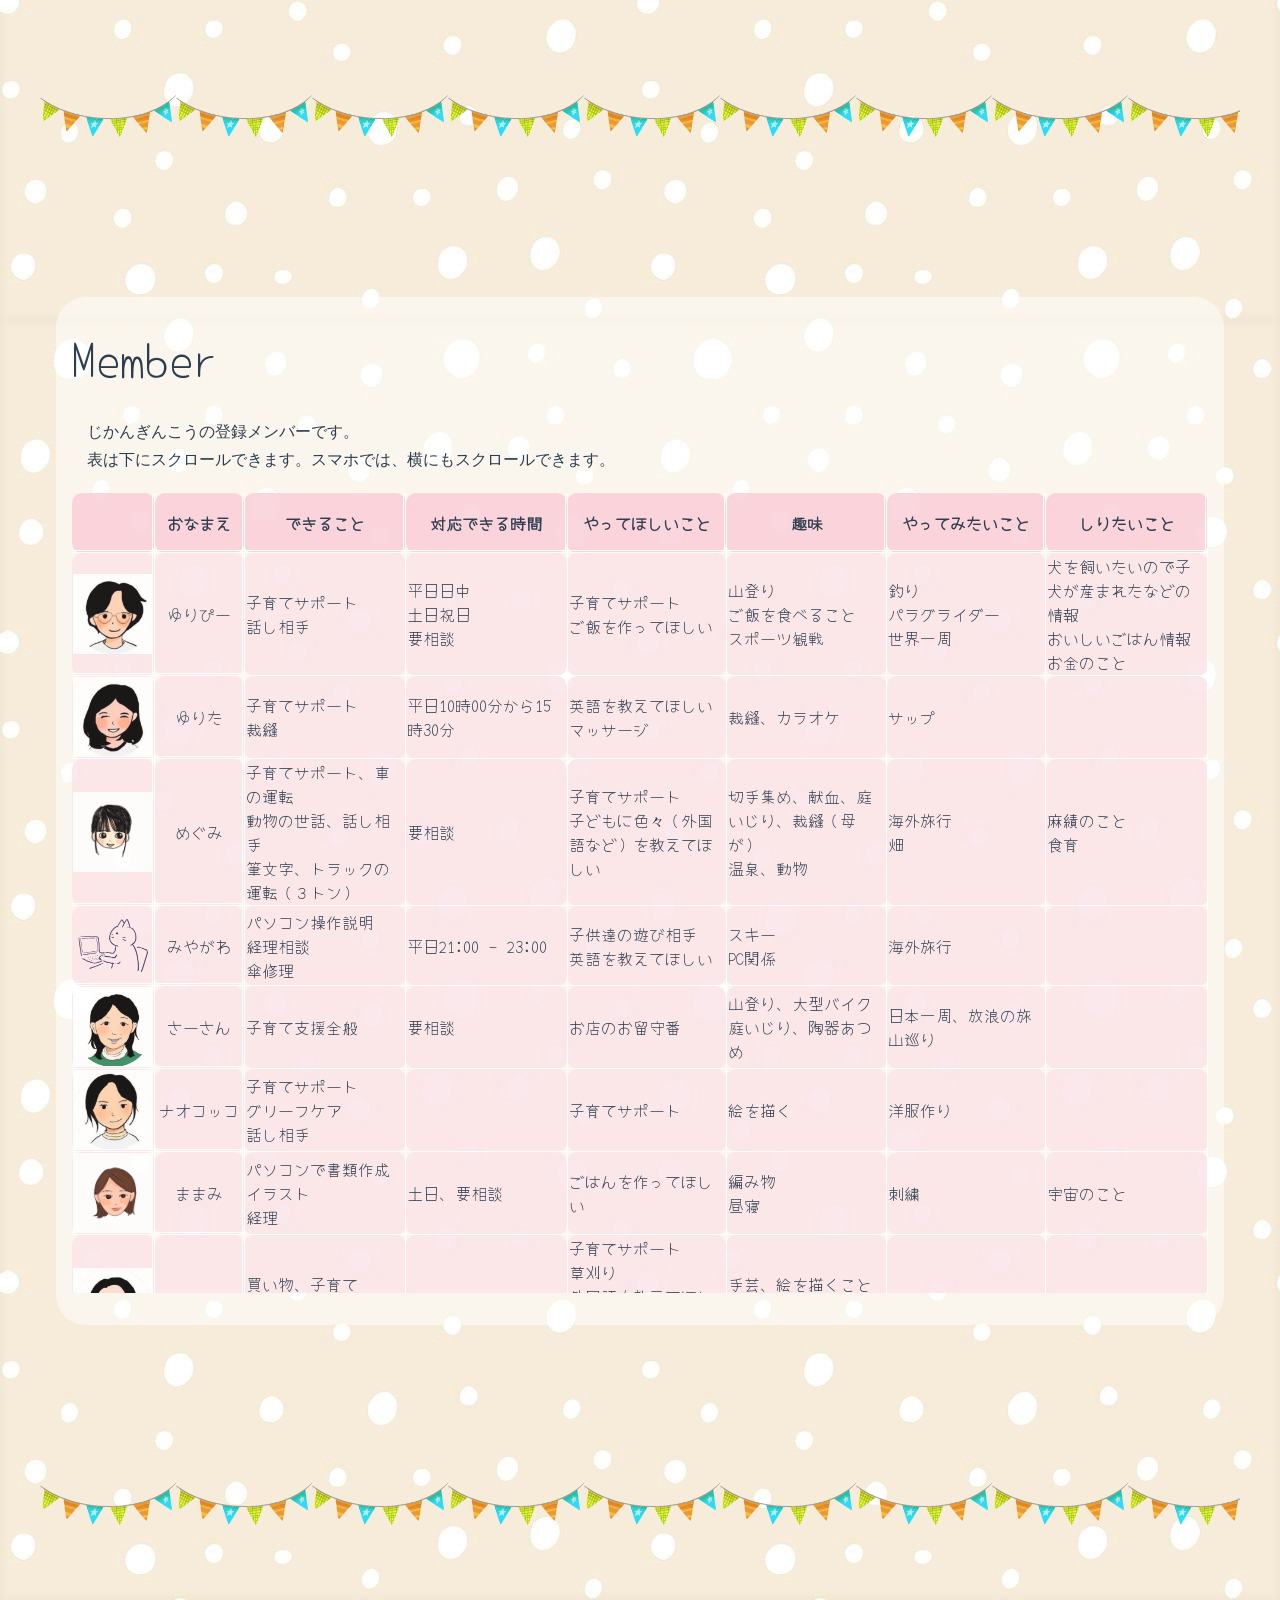
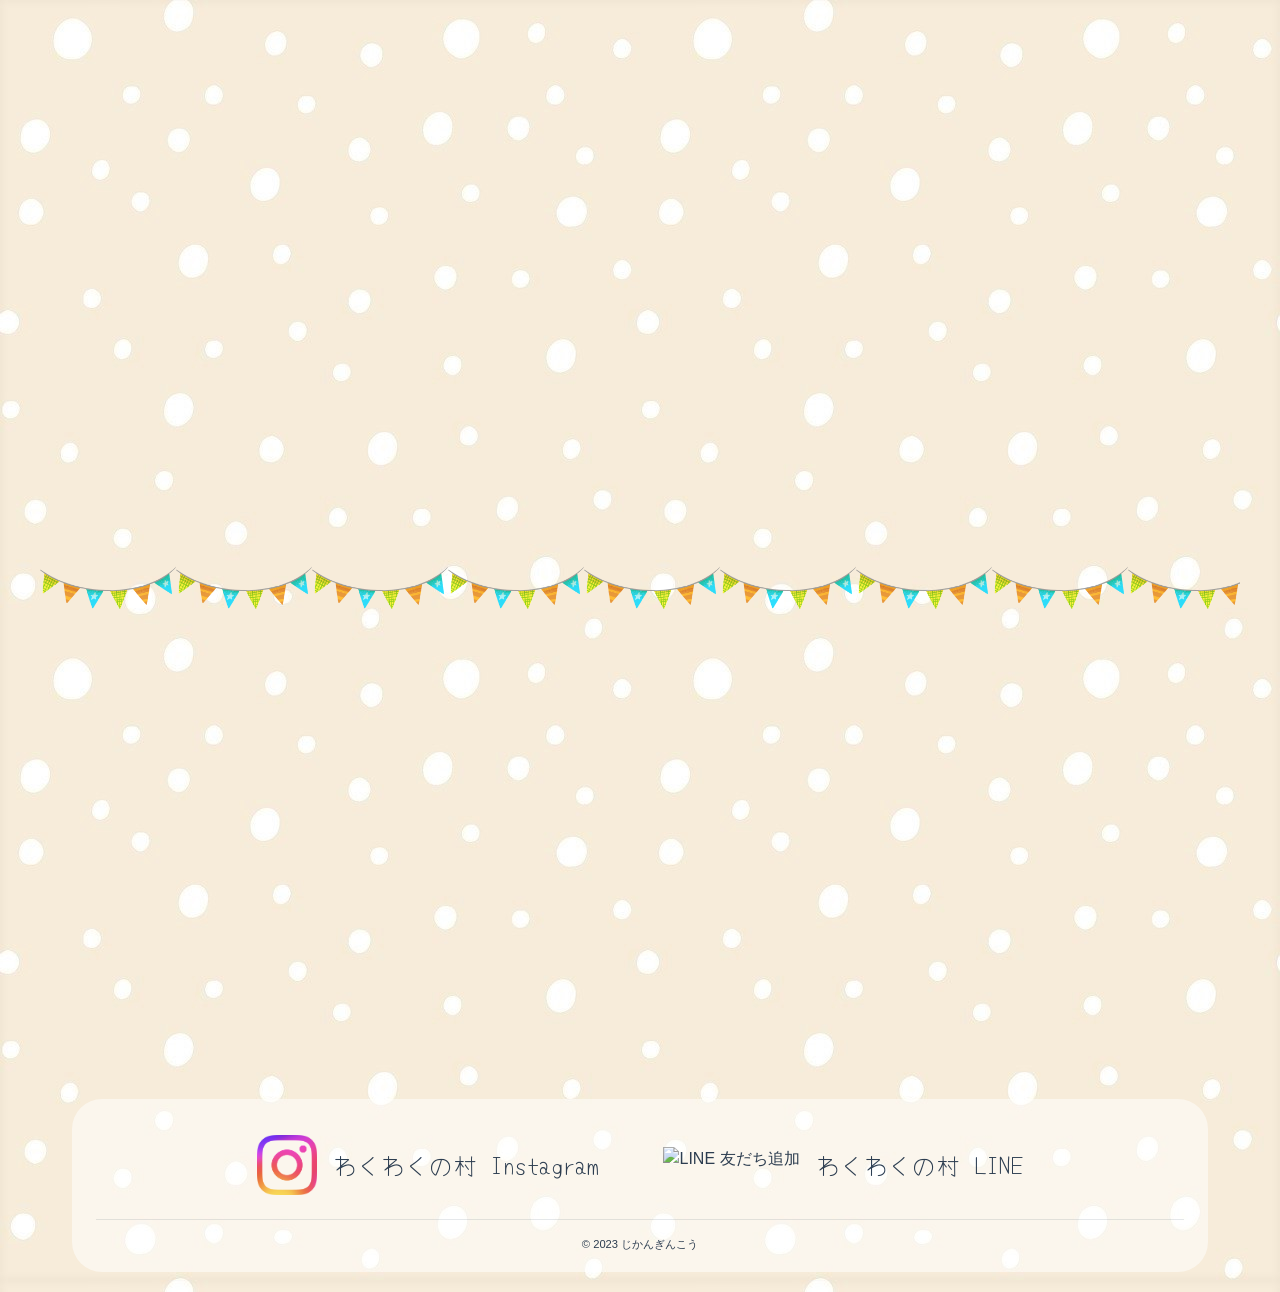
==== commit 67d93a79: "ASIBDT世界レポート2026選出のお知らせを追加 - トップに「お知らせ」セクションを新設 - 活動実績に記事ページとお知らせ画像を追加 - add_activity.py の画像ファイル名に s" ====
--- a/index.html
+++ b/index.html
@@ -54,6 +54,29 @@
                 allowfullscreen loading="lazy"></iframe>
         </section>
 
+        <section id="news" class="partner-links news">
+            <h2>お知らせ</h2>
+            <article class="news-item">
+                <span class="news-date">2026.11.10</span>
+                <h3 class="news-title">じかんぎんこうが「世界の15の取り組み」にえらばれました！</h3>
+                <p>
+                    わくわくの村のじかんぎんこうの取り組みが、世界の時間銀行の団体「イベロアメリカ時間銀行協会（ASIBDT）」から、世界の<strong>15の取り組み</strong>のひとつにえらばれました。
+                </p>
+                <p>
+                    この取り組みは、<strong>「2026年 時間銀行のよい取り組み 世界レポート（第6回）」</strong>にのる予定です。
+                </p>
+                <p class="news-entry">
+                    えらばれた取り組みの名前：<br>
+                    「むかしから住んでいる人と、新しく来た人が、いっしょに助け合う村」<br>
+                    <span class="news-entry-en">（A cooperative community of long-standing and new residents）</span>
+                </p>
+                <p class="news-thanks">いつも参加してくださるみなさん、ありがとうございます。</p>
+                <a class="news-more" href="activities/2026-11-10-asibdt-world-report/index.html">くわしく見る</a>
+                <a class="news-link" href="https://www.bancosdetiempo.info" target="_blank"
+                    rel="noopener noreferrer">ASIBDTのサイトを見る（英語・スペイン語）</a>
+            </article>
+        </section>
+
         <section id="about" class="scroll_right">
             <div class="about-text">
                 <h2 class="scroll_right">じかんぎんこうとは</h2>
@@ -486,6 +509,10 @@
         <section class="partner-links scroll_up">
             <h2>活動実績</h2>
             <div class="partner-links-grid">
+                <a class="partner-link-item" href="activities/2026-11-10-asibdt-world-report/index.html">
+                    <img src="static/images/activities/2026-11-10-asibdt-world-report/2026_11_10_asibdt_world_report_1.png" alt="2026.11.10 世界の15の取り組みにえらばれました">
+                    <span class="partner-link-text">2026/11/10 世界の15の取り組みにえらばれました</span>
+                </a>
                 <a class="partner-link-item" href="activities/index.html">
                     <img src="static/images/activities/2026-05-10-schongarten-cleanup/schongarten_20260510_1.JPG" alt="2026.05.10 シェーンガルテン周辺のゴミ拾い">
                     <span class="partner-link-text">2026/5/10 シェーンガルテンゴミ拾い</span>
--- a/static/css/main.css
+++ b/static/css/main.css
@@ -705,6 +705,88 @@
     border-top: 1px dashed #add1ef;
 }
 
+/* news section */
+.news-item {
+    max-width: 720px;
+    margin: 0 auto;
+    padding: 1.5rem 2rem;
+    background-color: #fff;
+    border-radius: 16px;
+    box-shadow: 0 4px 12px rgba(0, 0, 0, 0.12);
+    text-align: left;
+}
+
+.news-date {
+    display: inline-block;
+    font-family: 'Yomogi', sans-serif;
+    font-size: 1rem;
+    color: #555;
+    margin-bottom: 0.4rem;
+}
+
+.news-title {
+    font-family: 'Yomogi', sans-serif;
+    font-size: 1.5rem;
+    line-height: 1.5;
+    margin-bottom: 1rem;
+    padding-bottom: 0.8rem;
+    border-bottom: 1px dashed #add1ef;
+}
+
+.news-item p {
+    margin-bottom: 0.8rem;
+}
+
+.news-entry {
+    padding: 0.8rem 1rem;
+    background-color: #f3f8fd;
+    border-radius: 10px;
+}
+
+.news-entry-en {
+    font-size: 0.9rem;
+    color: #555;
+}
+
+.news-more {
+    display: inline-block;
+    margin: 0.4rem 1rem 0.4rem 0;
+    padding: 0.4rem 1.4rem;
+    border-radius: 999px;
+    background-color: rgba(239, 119, 71, 1);
+    color: #fff;
+    font-family: 'Yomogi', sans-serif;
+    transition: background-color 0.3s;
+}
+
+.news-more:hover {
+    background-color: rgba(210, 90, 45, 1);
+    color: #fff;
+    text-decoration: none;
+}
+
+.news-link {
+    display: inline-block;
+    margin-top: 0.4rem;
+    color: #2a6fb0;
+    text-decoration: underline;
+}
+
+@media (max-width: 700px) {
+    .news {
+        margin: 1.5rem 0.8rem 2rem;
+        padding: 1.2rem 0.8rem;
+    }
+
+    .news-item {
+        padding: 1.2rem 1rem;
+    }
+
+    .news-title {
+        font-size: 1.25rem;
+    }
+}
+
 /* Activities List & Detail Pages */
 .activities-main, .activity-detail-main {
     padding-top: 6.5rem;
@@ -879,6 +961,15 @@
     display: block;
 }
 
+.article-hero {
+    max-width: 720px;
+    margin: 0 auto 2rem;
+}
+
+.article-body p {
+    margin-bottom: 1rem;
+}
+
 /* movie */
 .movie {
     width: 100%;
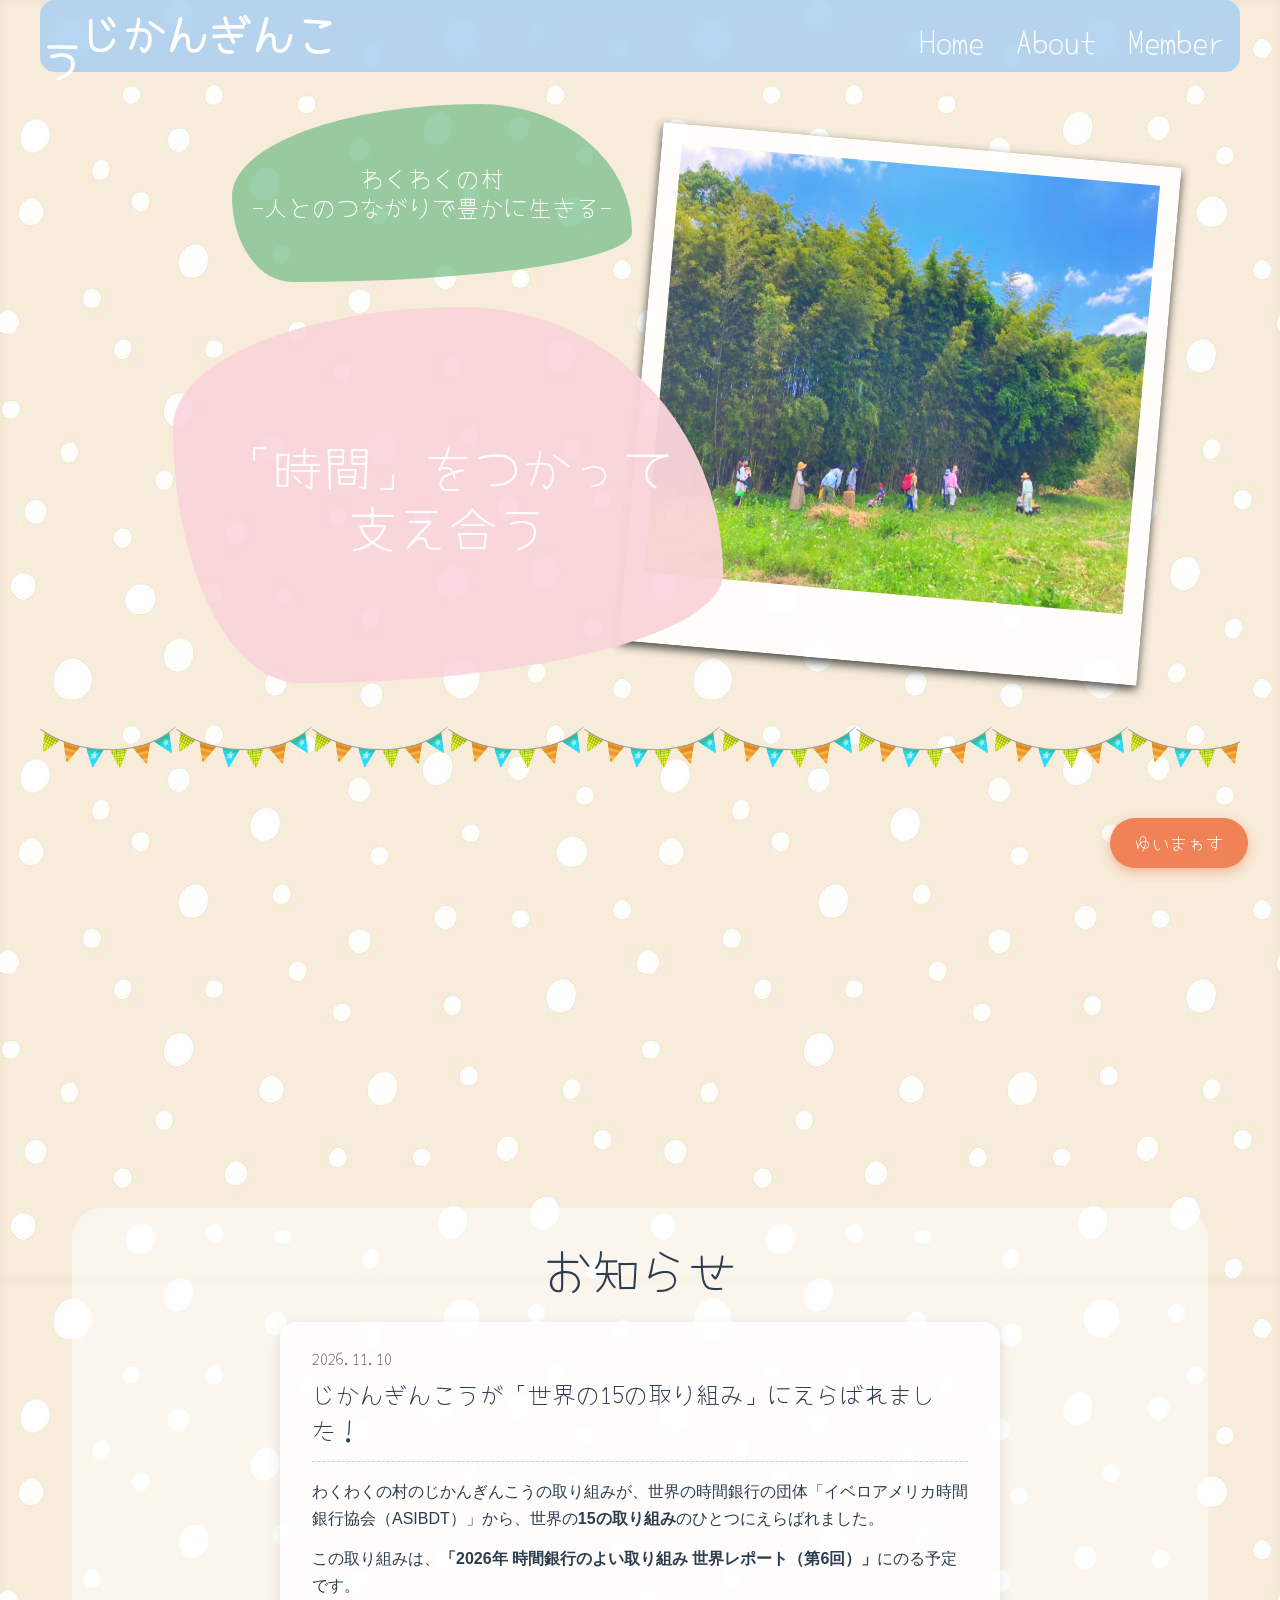
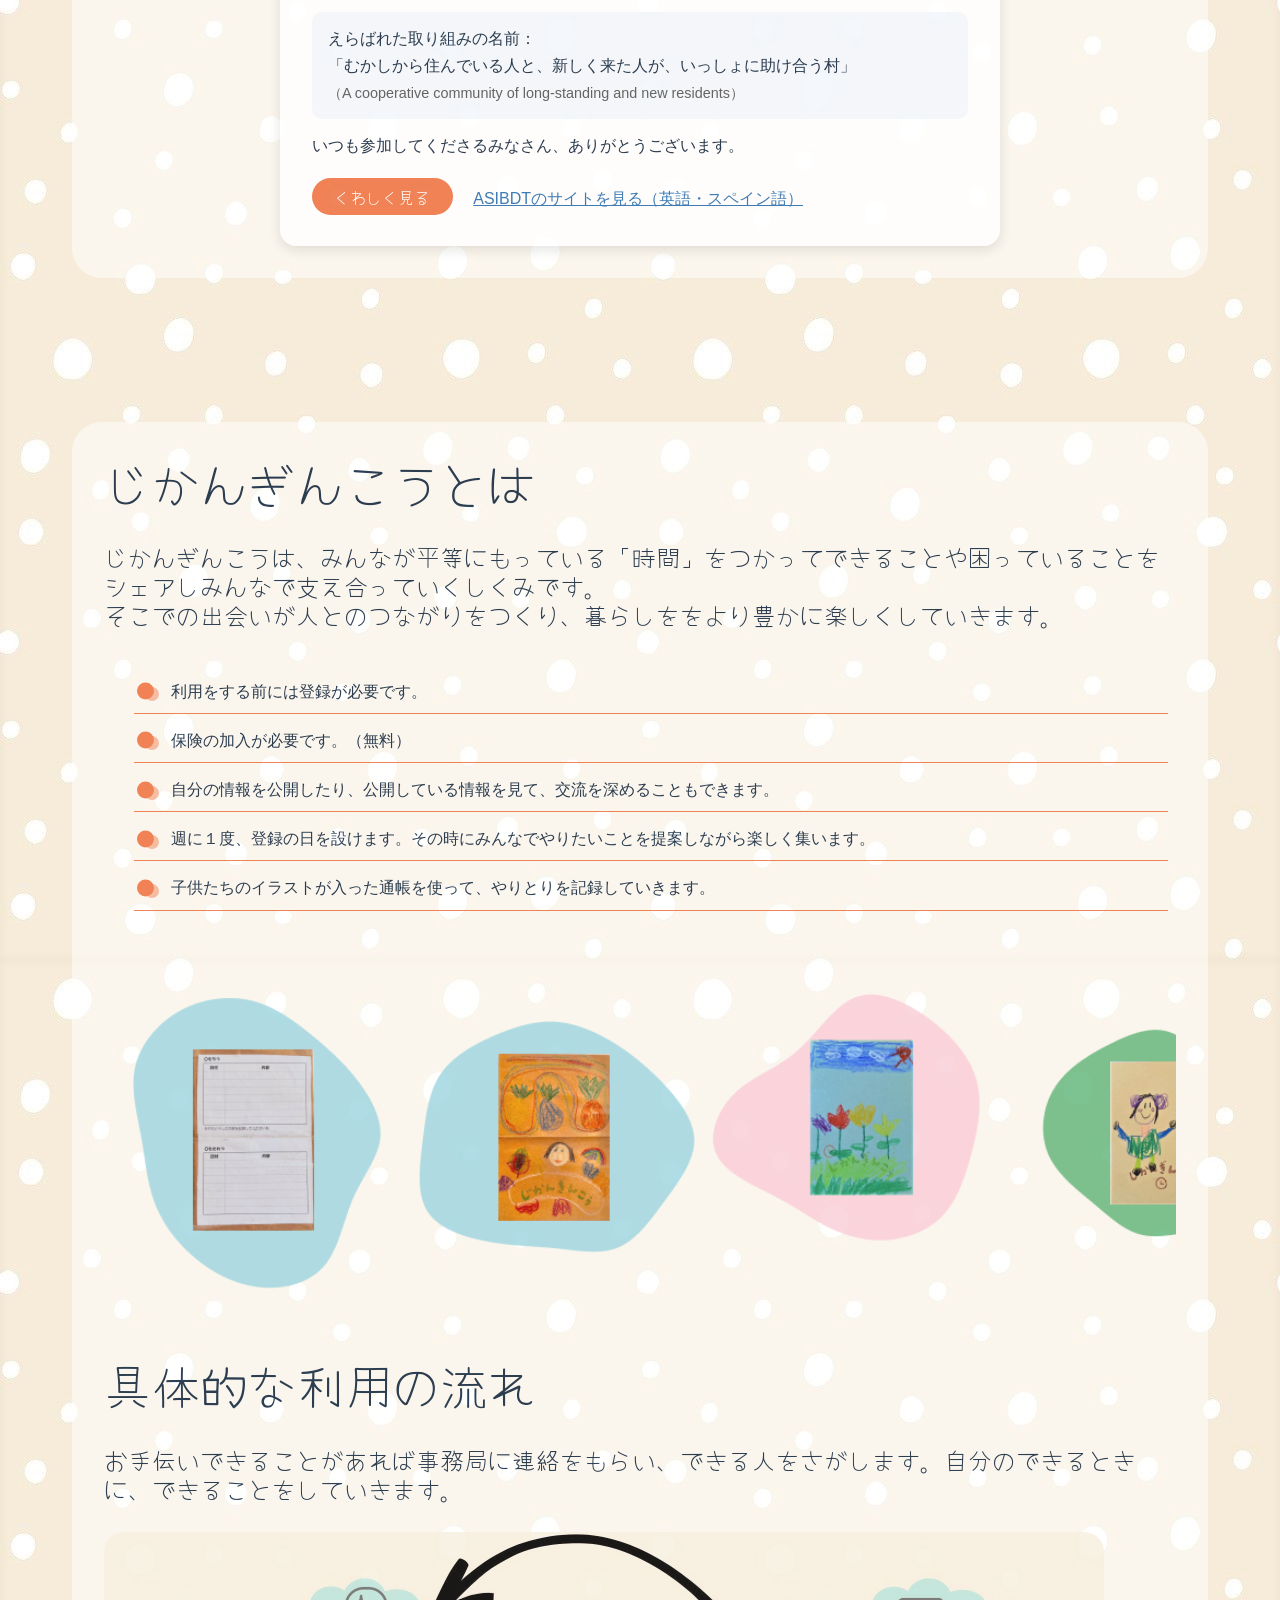
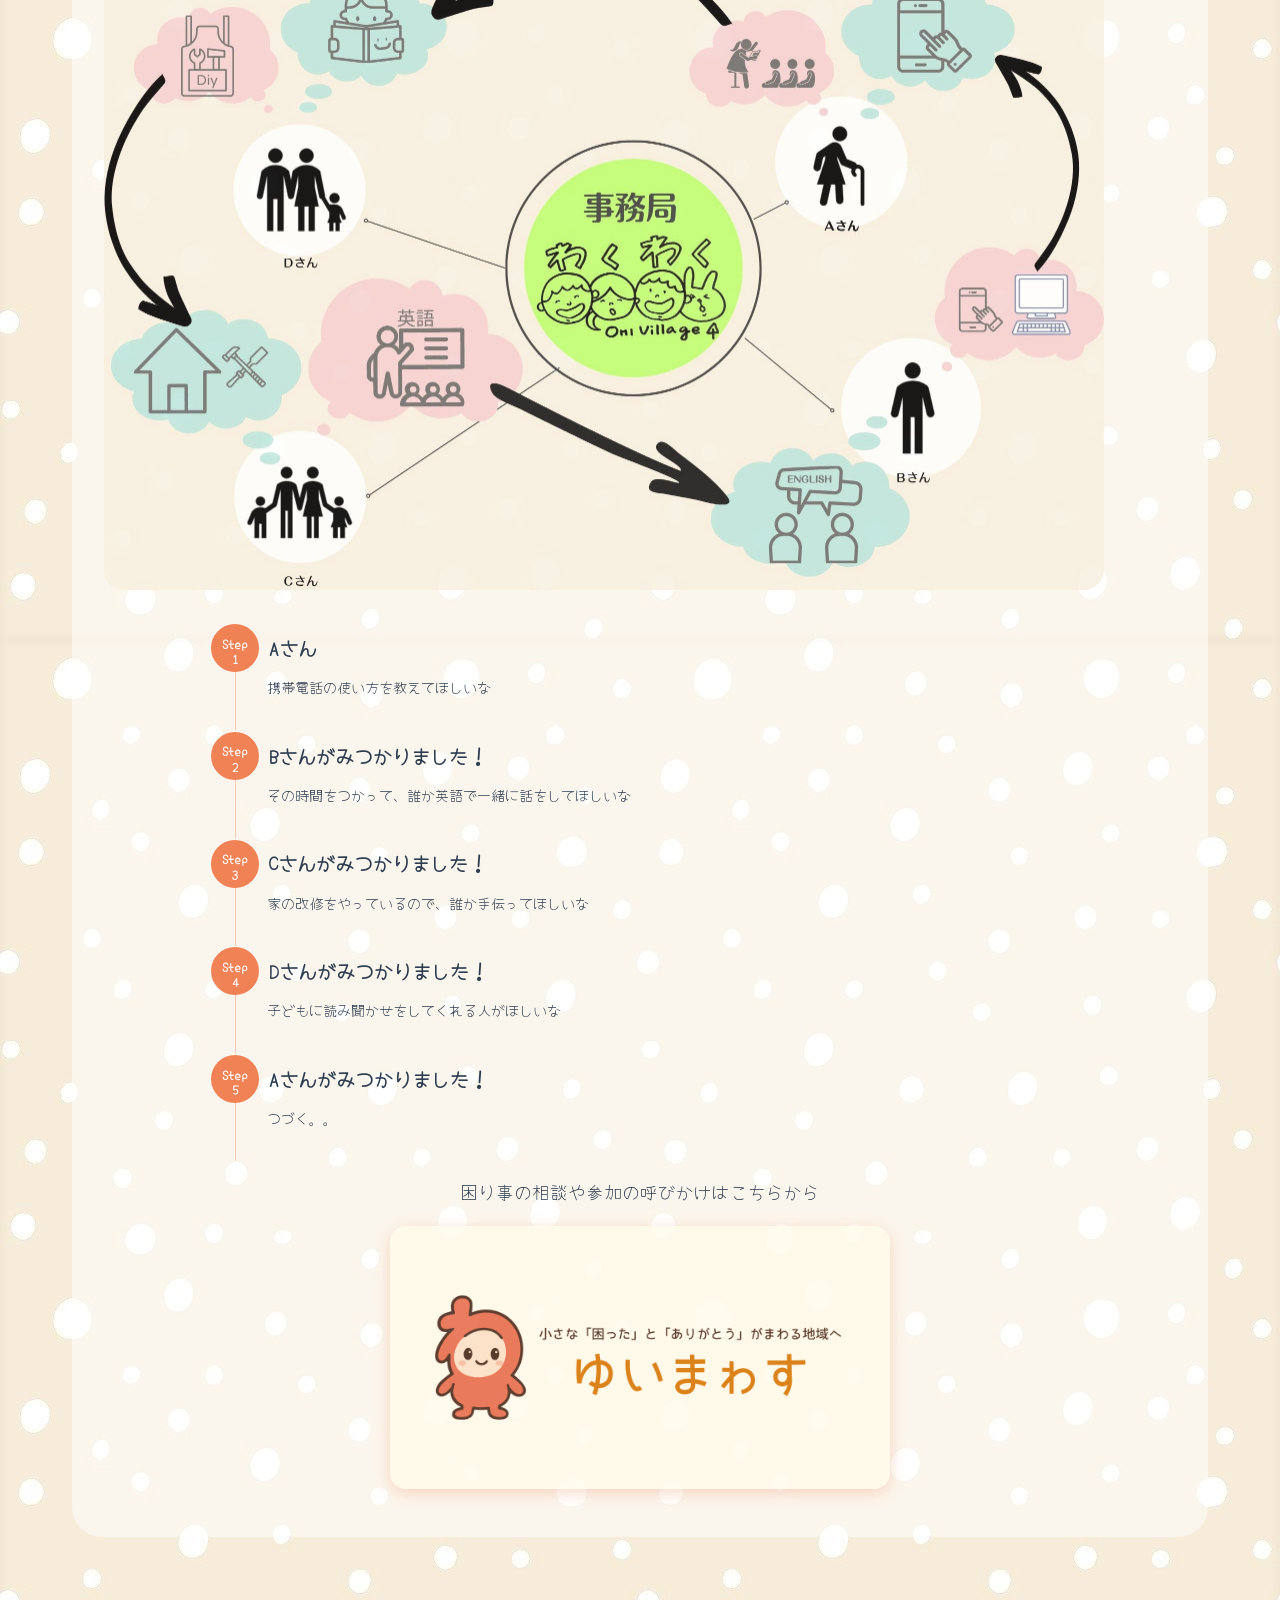
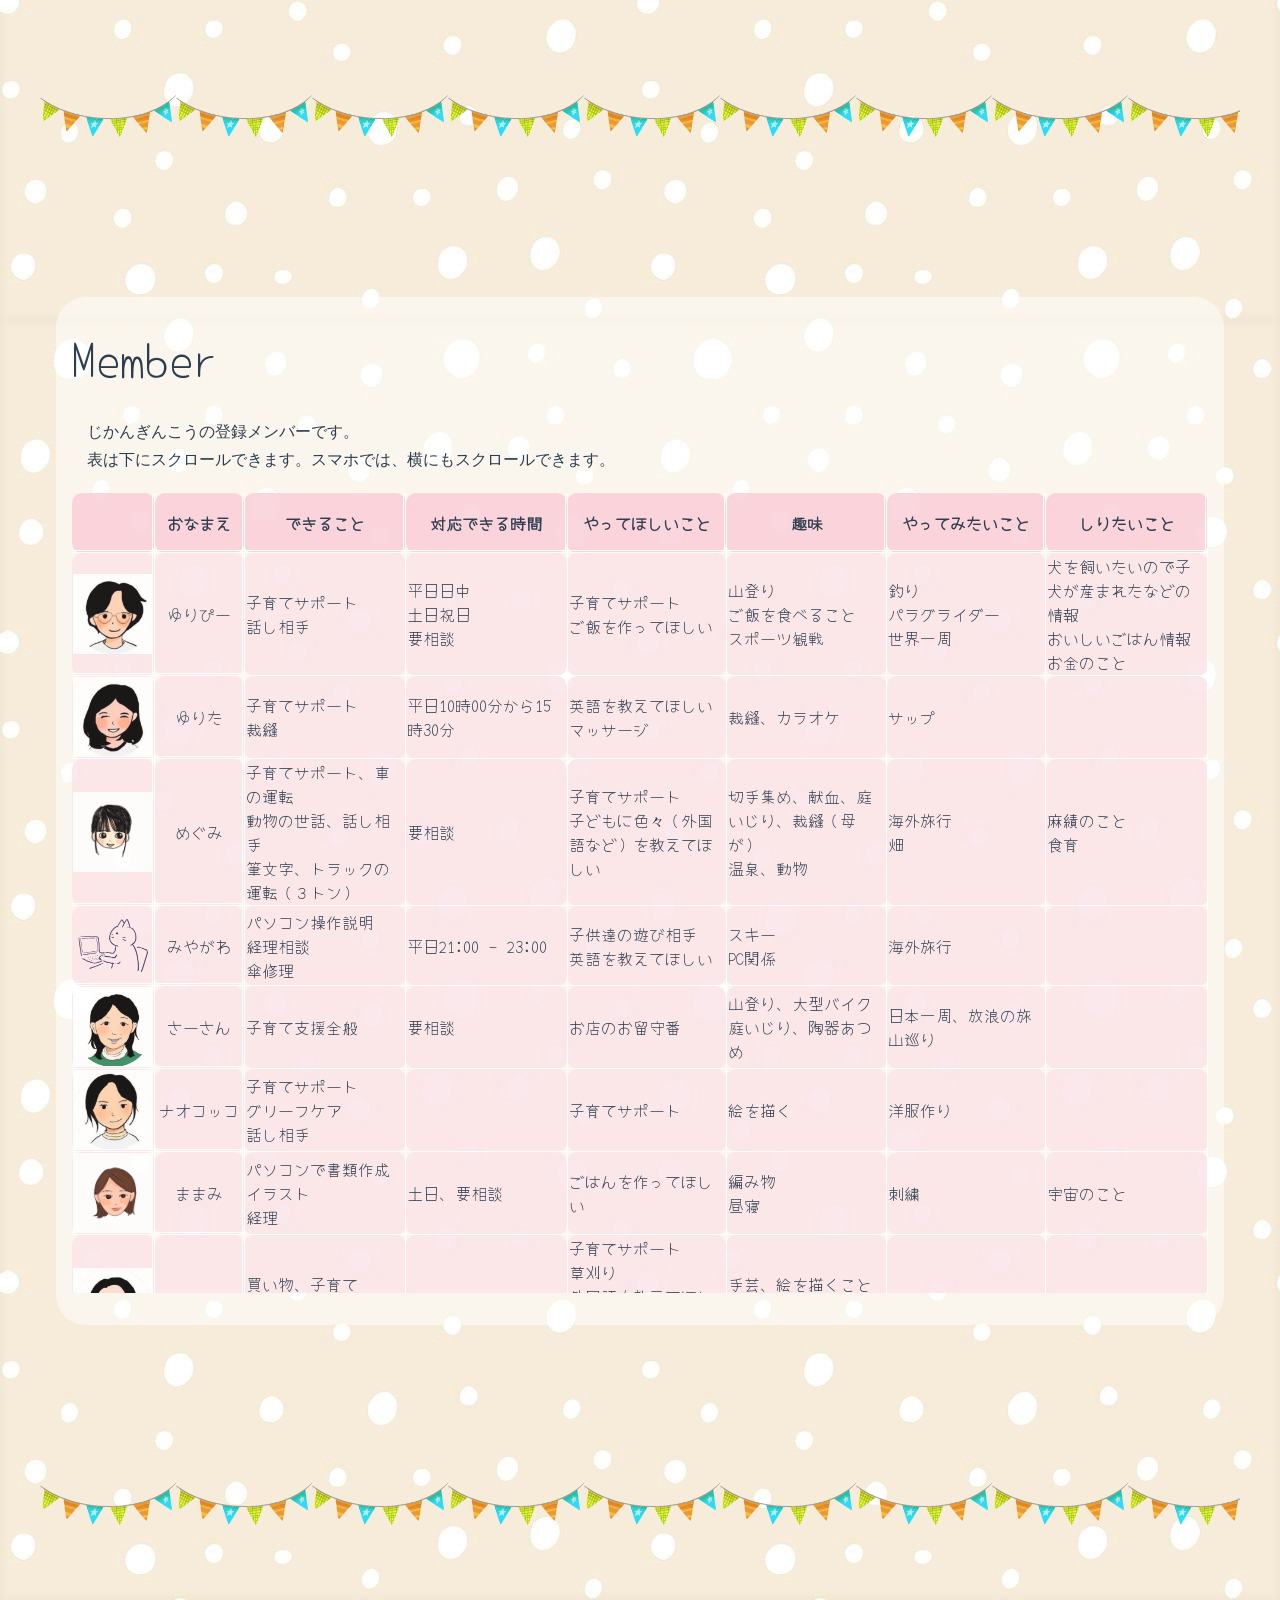
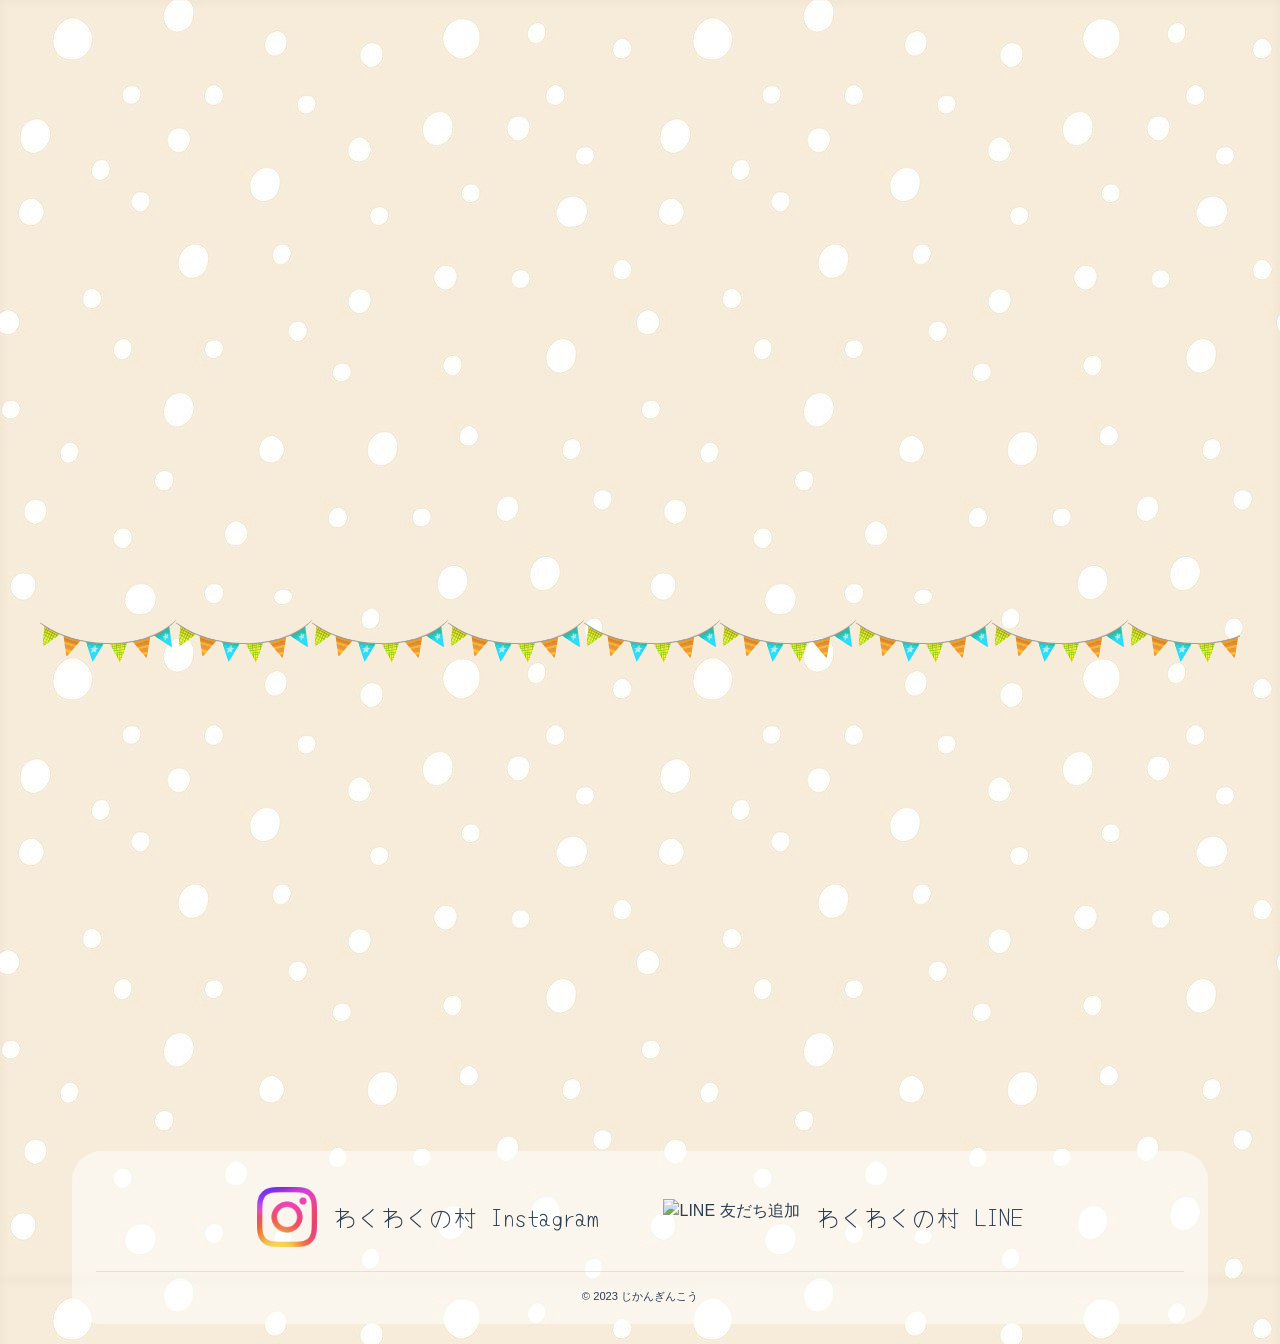
==== commit c6988af2: "トップページの活動実績を最新3件＋すべて見るボタンに変更 記事追加スクリプトで一覧の日付順ソートとトップの最新3件更新を自動化。  Co-Authored-By: Claude Opus 5.5 <n" ====
--- a/index.html
+++ b/index.html
@@ -506,18 +506,24 @@
 
         <div class="flag">flag</div>
 
-        <section class="partner-links scroll_up">
+        <section id="activities" class="partner-links activity-links scroll_up">
             <h2>活動実績</h2>
-            <div class="partner-links-grid">
+            <!-- 新しい順に3件。manage-activities スキルの add_activity.py が activities/index.html から自動で作り直す -->
+            <div class="partner-links-grid activity-links-grid">
                 <a class="partner-link-item" href="activities/2026-11-10-asibdt-world-report/index.html">
-                    <img src="static/images/activities/2026-11-10-asibdt-world-report/2026_11_10_asibdt_world_report_1.png" alt="2026.11.10 世界の15の取り組みにえらばれました">
-                    <span class="partner-link-text">2026/11/10 世界の15の取り組みにえらばれました</span>
+                    <img src="static/images/activities/2026-11-10-asibdt-world-report/2026_11_10_asibdt_world_report_1.png" alt="世界の15の取り組みにえらばれました">
+                    <span class="partner-link-text"><span class="activity-link-date">2026.11.10</span>世界の15の取り組みにえらばれました</span>
                 </a>
-                <a class="partner-link-item" href="activities/index.html">
-                    <img src="static/images/activities/2026-05-10-schongarten-cleanup/schongarten_20260510_1.JPG" alt="2026.05.10 シェーンガルテン周辺のゴミ拾い">
-                    <span class="partner-link-text">2026/5/10 シェーンガルテンゴミ拾い</span>
+                <a class="partner-link-item" href="activities/2026-05-19-asset-management-seminar/index.html">
+                    <img src="static/images/activities/2026-05-19-asset-management-seminar/2026_05_19_asset_management_seminar_1.JPG" alt="資産運用セミナー">
+                    <span class="partner-link-text"><span class="activity-link-date">2026.05.19</span>資産運用セミナー</span>
+                </a>
+                <a class="partner-link-item" href="activities/2026-05-17-rice-planting/index.html">
+                    <img src="static/images/activities/2026-05-17-rice-planting/2026_05_17_rice_planting_1.JPG" alt="わくわくの村の田んぼで田植え">
+                    <span class="partner-link-text"><span class="activity-link-date">2026.05.17</span>わくわくの村の田んぼで田植え</span>
                 </a>
             </div>
+            <a class="news-more activity-links-more" href="activities/index.html">活動実績をすべて見る</a>
         </section>
 
         <div class="flag">flag</div>
--- a/static/css/main.css
+++ b/static/css/main.css
@@ -705,6 +705,27 @@
     border-top: 1px dashed #add1ef;
 }
 
+/* home: activities (latest 3) */
+.activity-links-grid .partner-link-item {
+    width: 300px;
+    background-color: #fff;
+}
+
+.activity-links-grid .partner-link-item img {
+    aspect-ratio: 4 / 3;
+    object-fit: cover;
+}
+
+.activity-link-date {
+    display: block;
+    font-size: 0.9rem;
+    color: #555;
+}
+
+.activity-links-more {
+    margin: 1.8rem 0 0;
+}
+
 /* news section */
 .news-item {
     max-width: 720px;
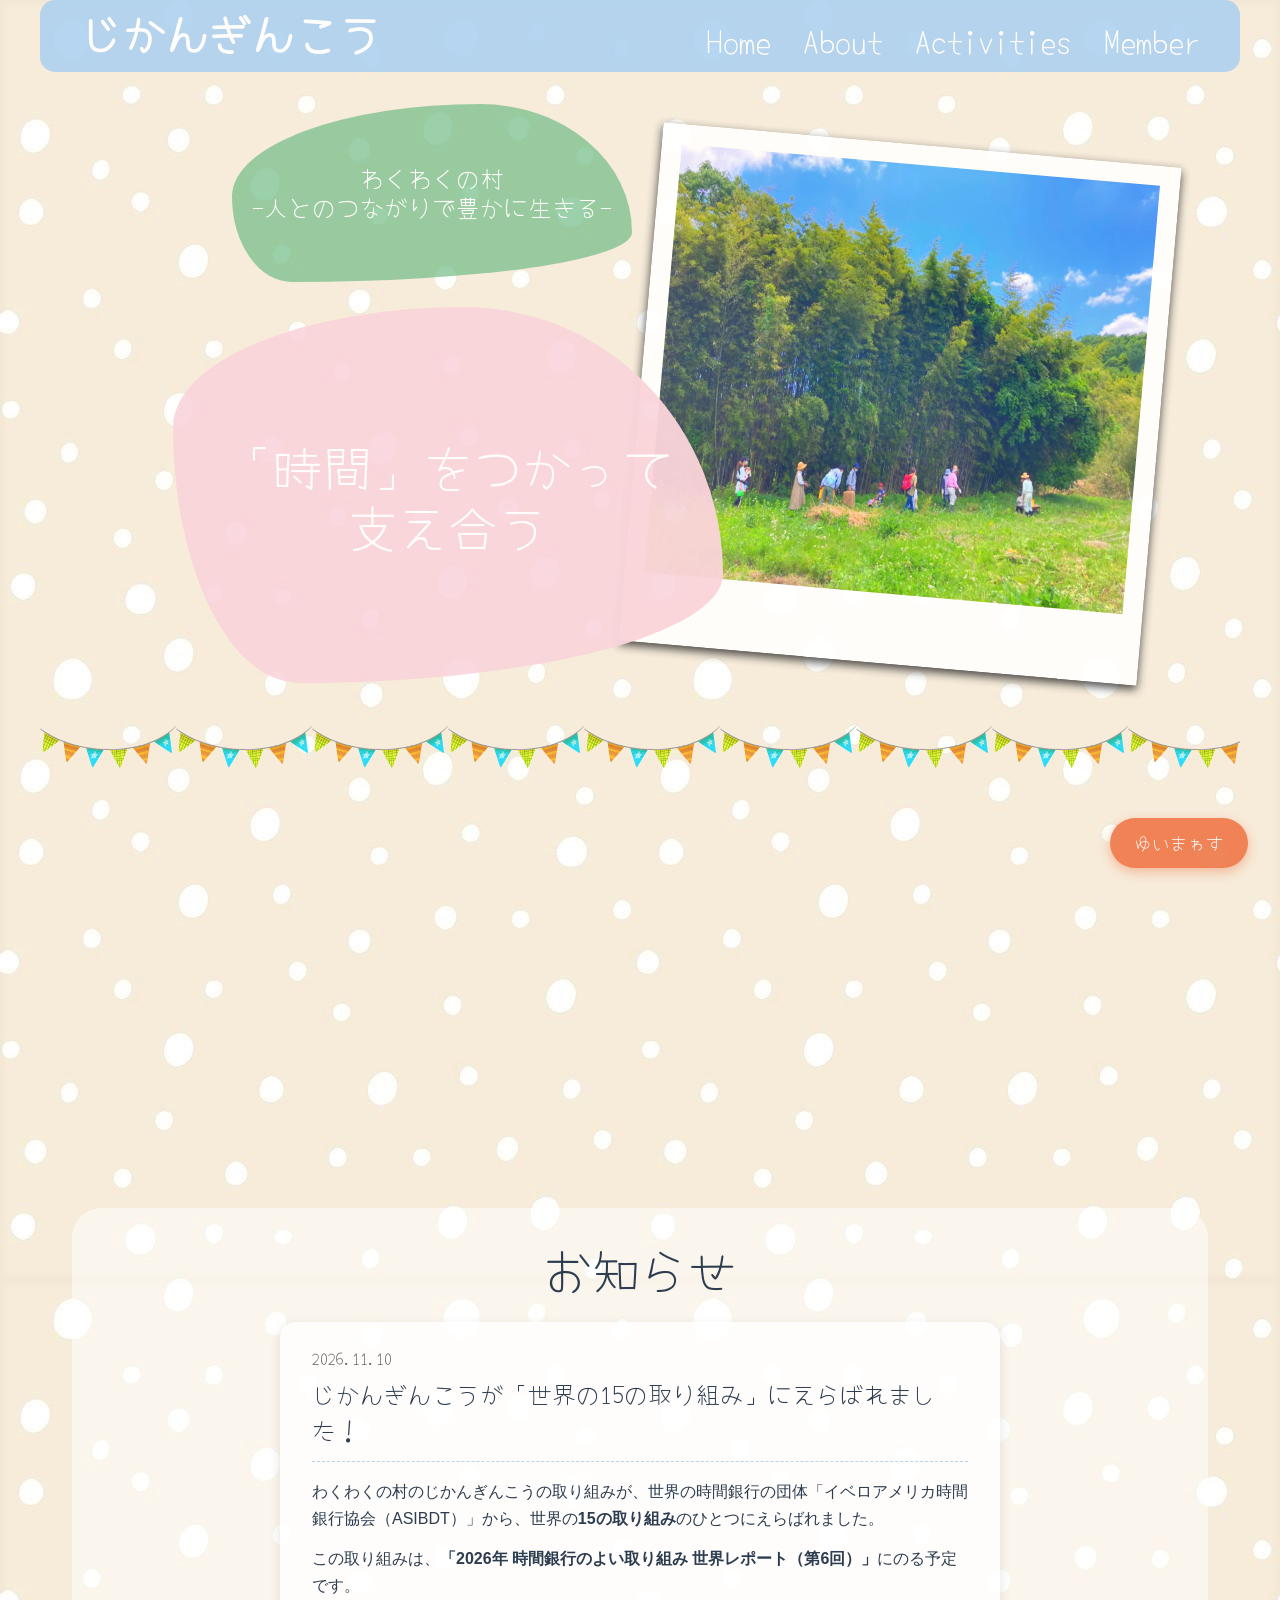
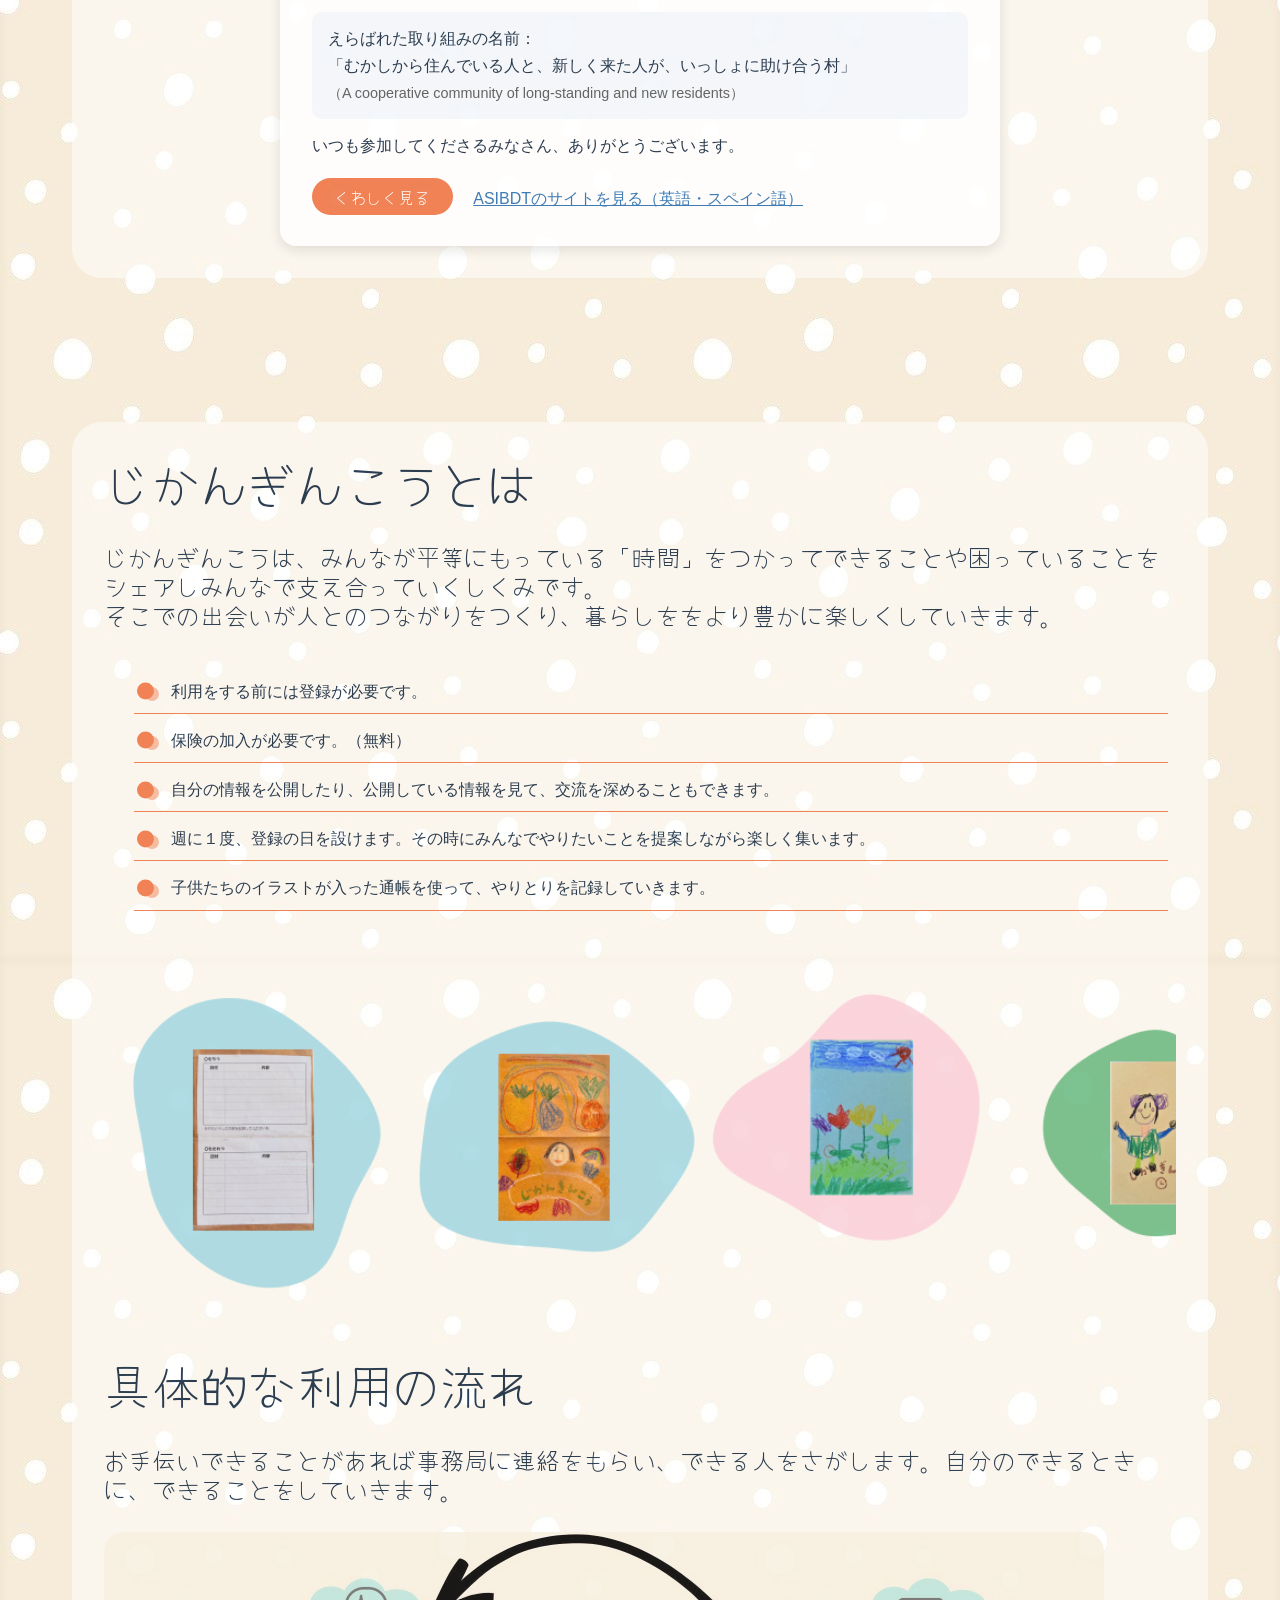
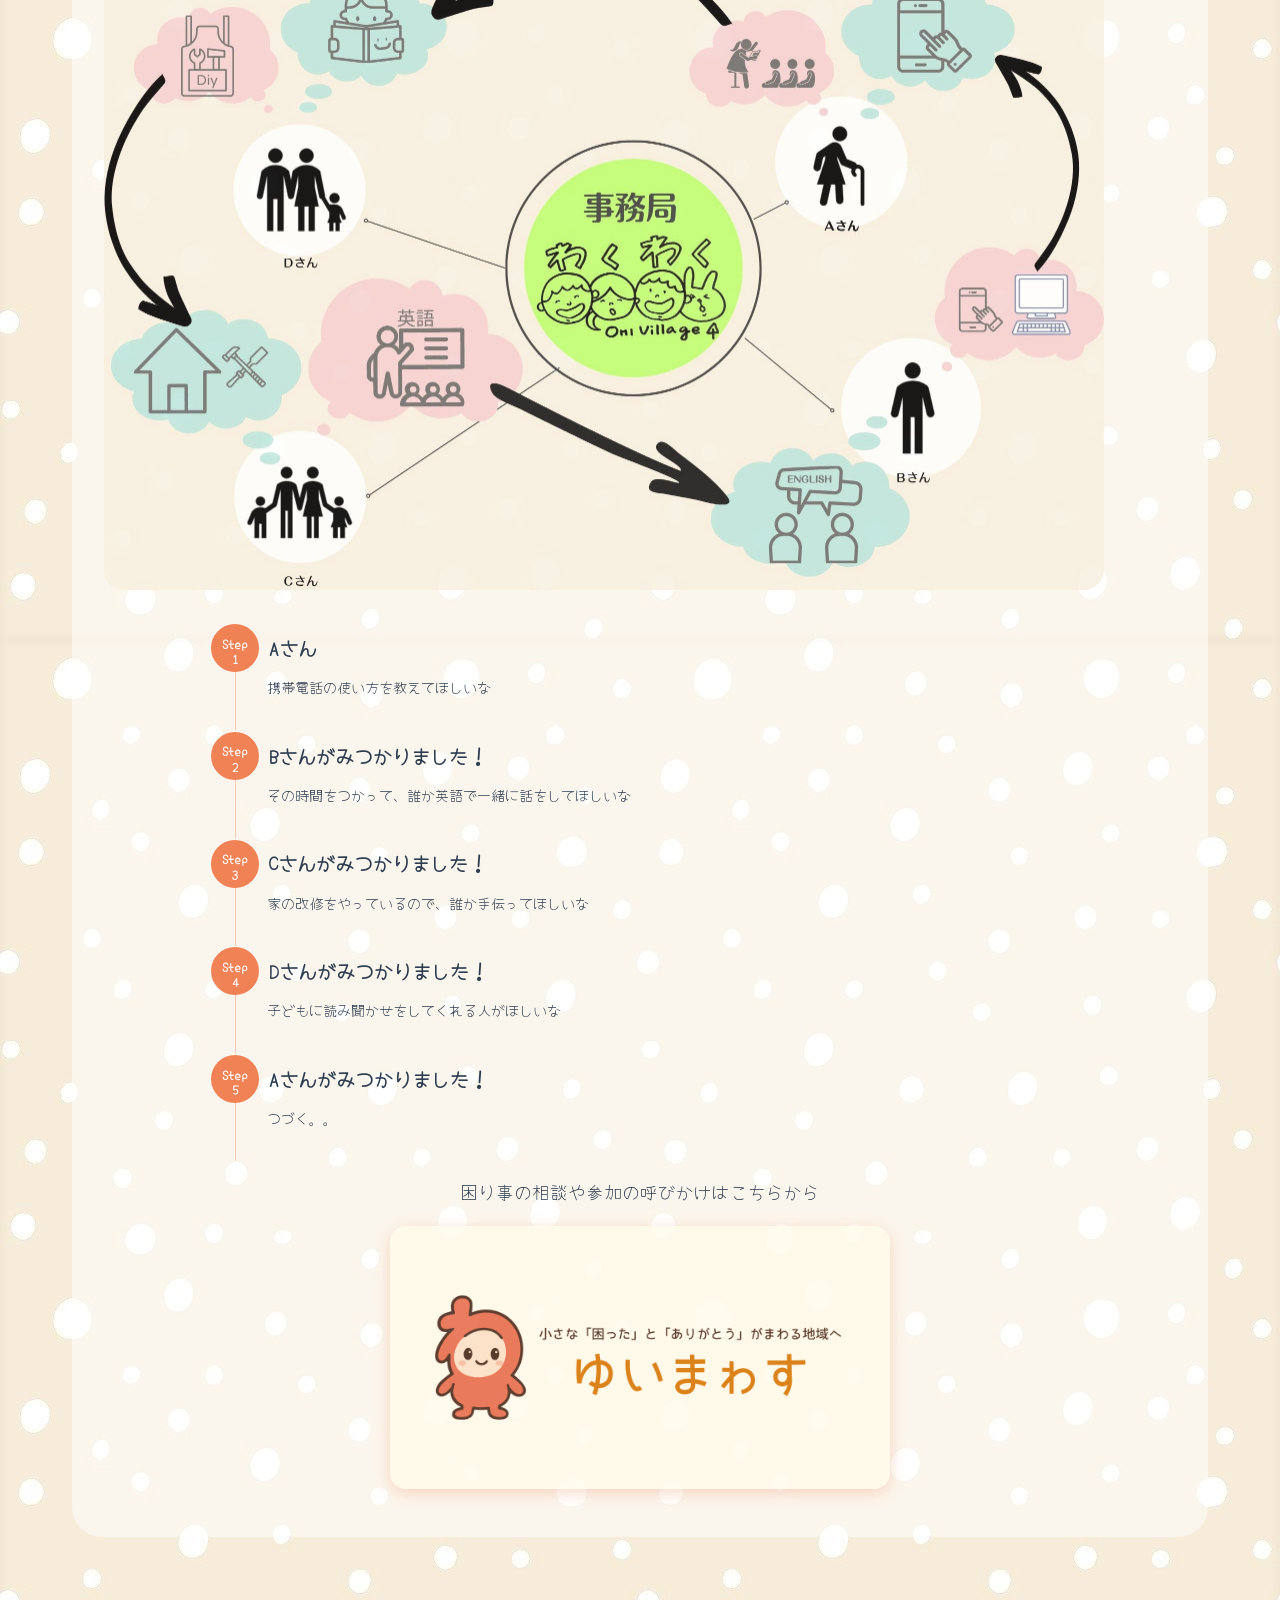
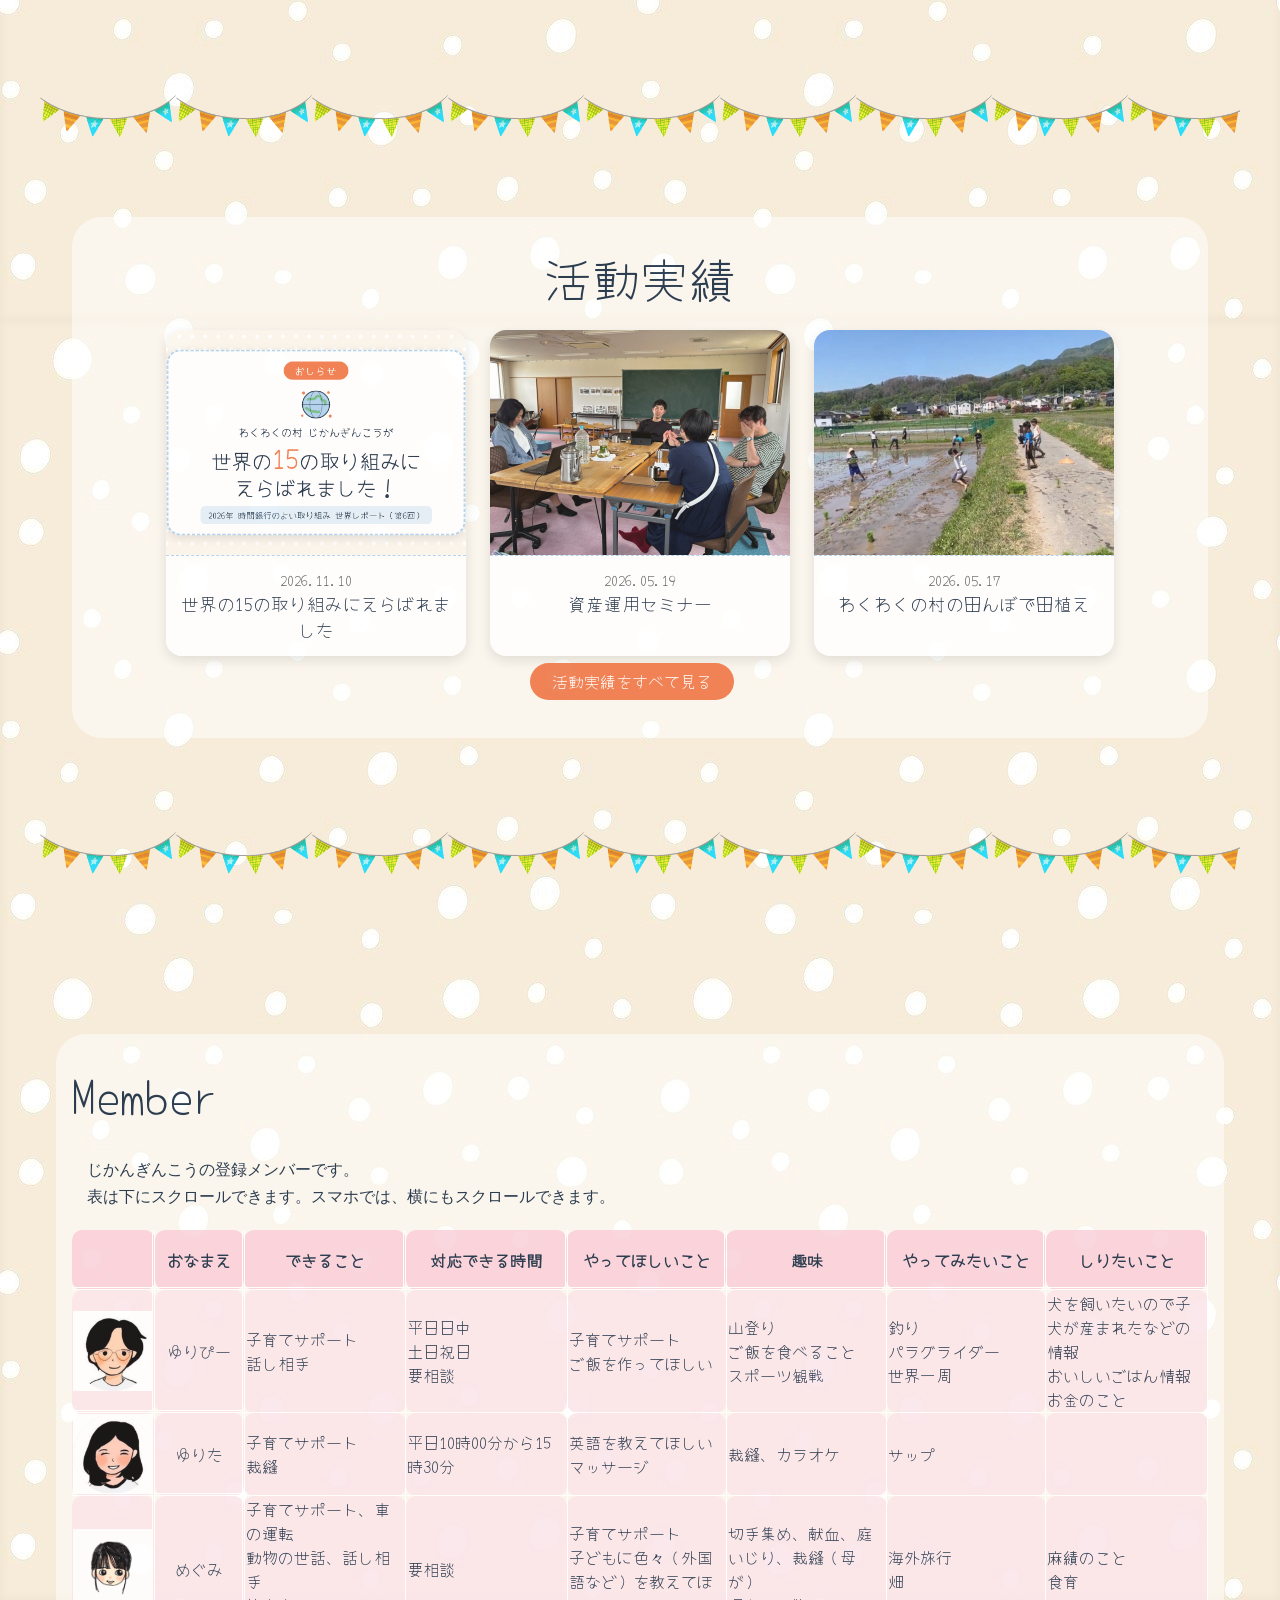
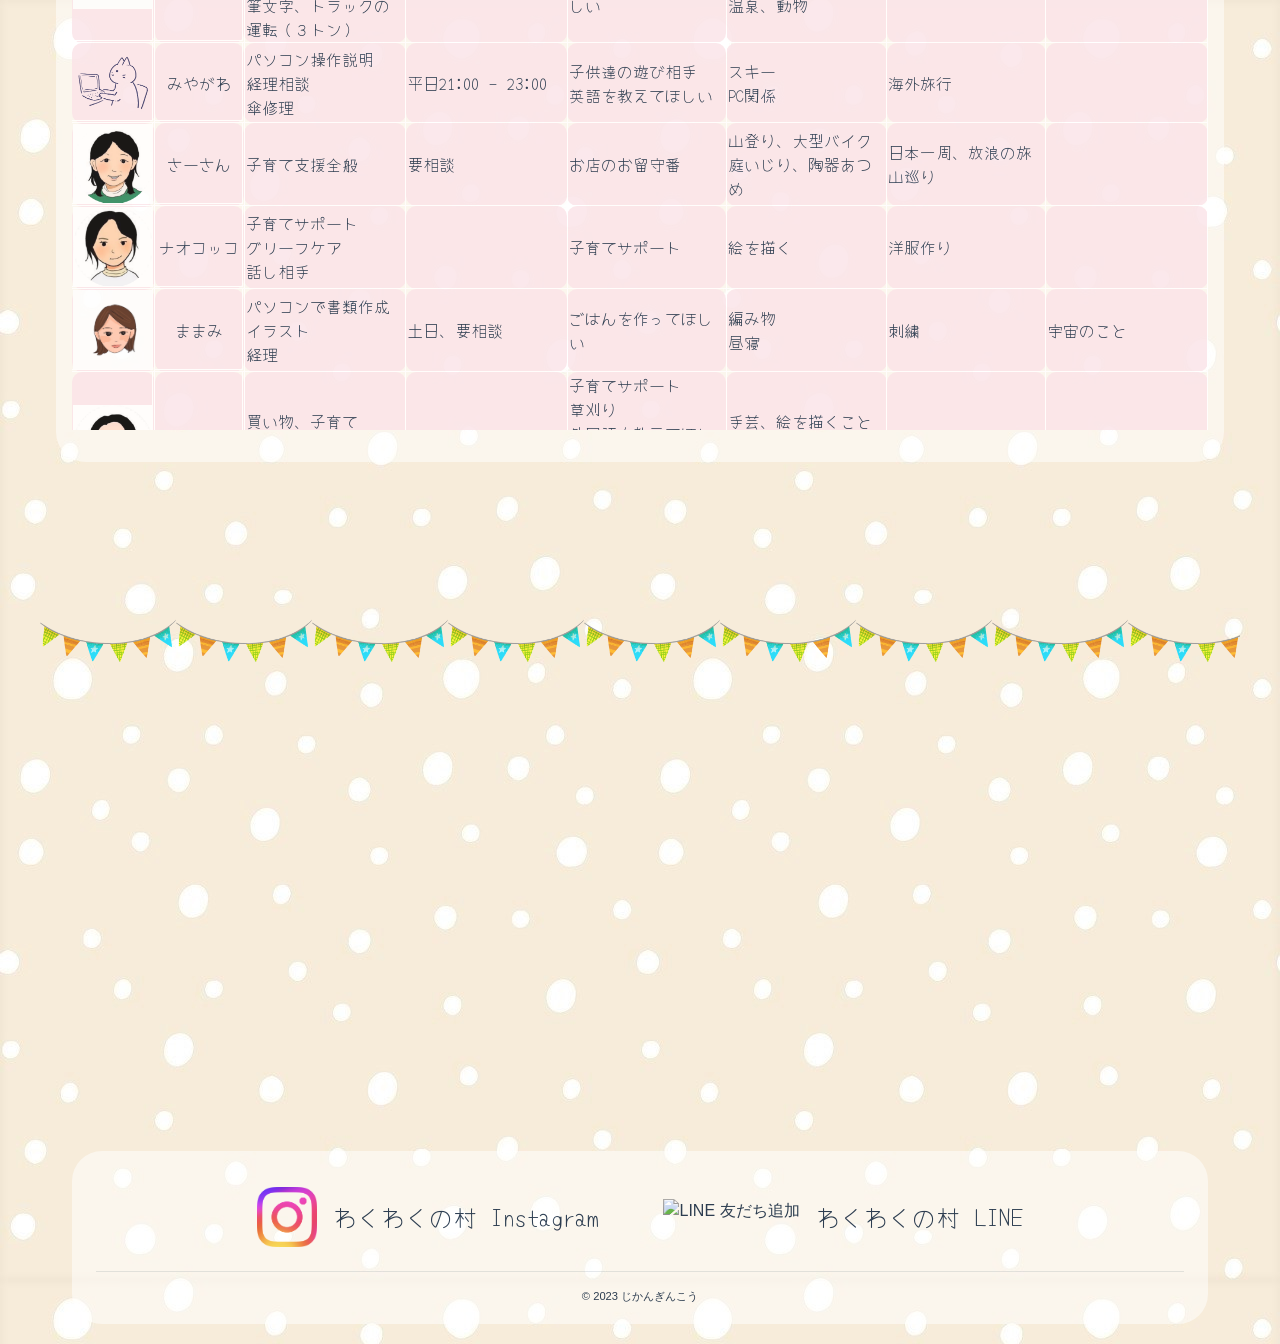
==== commit 81b03389: "活動実績をメンバーの上へ移動、メニューにActivitiesを追加、記事写真を縦1列に - トップの活動実績欄を「じかんぎんこうとは」とMemberの間へ移動 - 全ページのメニューにActiviti" ====
--- a/index.html
+++ b/index.html
@@ -28,6 +28,7 @@
                 <ul class="main-nav">
                     <li class="item"><a href="#nature">Home</a></li>
                     <li class="item"><a href="#about">About</a></li>
+                    <li class="item"><a href="#activities">Activities</a></li>
                     <li class="item"><a href="#member">Member</a></li>
                 </ul>
             </nav>
@@ -179,333 +180,6 @@
 
         <div class="flag">flag</div>
 
-        <section id="member">
-            <div class="member_text">
-                <h2 class="scroll_right">Member</h2>
-                <p class="scroll_right">じかんぎんこうの登録メンバーです。<br>表は下にスクロールできます。スマホでは、横にもスクロールできます。</p>
-                <div class="box_scroll">
-                    <table class="scroll_right">
-                        <thead>
-                            <tr>
-                                <th class="fixed fixed01"></th>
-                                <th class="fixed fixed01">おなまえ</th>
-                                <th class="fixed fixed02">できること</th>
-                                <th class="fixed fixed02">対応できる時間</th>
-                                <th class="fixed fixed02">やってほしいこと</th>
-                                <th class="fixed fixed02">趣味</th>
-                                <th class="fixed fixed02">やってみたいこと</th>
-                                <th class="fixed fixed02">しりたいこと</th>
-                            </tr>
-                        </thead>
-                        <tbody>
-                            <tr>
-                                <td class="image fixed02"><img class="icon" src="static/images/yuripii.png" alt="yurip">
-                                </td>
-                                <td class="name fixed02">ゆりぴー</td>
-                                <td class="left">子育てサポート<br>話し相手</td>
-                                <td class="left">平日日中<br>土日祝日<br>要相談</td>
-                                <td class="left">子育てサポート<br>ご飯を作ってほしい</td>
-                                <td class="left">山登り<br>ご飯を食べること<br>スポーツ観戦</td>
-                                <td class="left">釣り<br>パラグライダー<br>世界一周</td>
-                                <td class="left">犬を飼いたいので子犬が産まれたなどの情報<br>おいしいごはん情報<br>お金のこと</td>
-                            </tr>
-                            <tr>
-                                <td class="image fixed02"><img class="icon" src="static/images/yurita.png" alt="yuri">
-                                </td>
-                                <td class="name fixed02">ゆりた</td>
-                                <td class="left">子育てサポート<br>裁縫</td>
-                                <td class="left">平日10時00分から15時30分</td>
-                                <td class="left">英語を教えてほしい<br>マッサージ</td>
-                                <td class="left">裁縫、カラオケ</td>
-                                <td class="left">サップ</td>
-                                <td class="left"></td>
-                            </tr>
-
-                            <tr>
-                                <td class="image fixed02"><img class="icon" src="static/images/megumi2.jpg"
-                                        alt="megumi"></td>
-                                <td class="name fixed02">めぐみ</td>
-                                <td class="left">子育てサポート、車の運転<br>動物の世話、話し相手<br>筆文字、トラックの運転（３トン）</td>
-                                <td class="left">要相談</td>
-                                <td class="left">子育てサポート<br>子どもに色々（外国語など）を教えてほしい</td>
-                                <td class="left">切手集め、献血、庭いじり、裁縫（母が）<br>温泉、動物</td>
-                                <td class="left">海外旅行<br>畑</td>
-                                <td class="left">麻績のこと<br>食育</td>
-                            </tr>
-                            <tr>
-                                <td class="image fixed02"><img class="icon" src="static/images/miyagawa1.png"
-                                        alt="miyagawa"></td>
-                                <td class="name fixed02">みやがわ</td>
-                                <td class="left">パソコン操作説明<br>経理相談<br>傘修理</td>
-                                <td class="left">平日21:00 - 23:00</td>
-                                <td class="left">子供達の遊び相手<br>英語を教えてほしい</td>
-                                <td class="left">スキー<br>PC関係</td>
-                                <td class="left">海外旅行</td>
-                                <td class="left"></td>
-                            </tr>
-                            <tr>
-                                <td class="image fixed02"><img class="icon" src="static/images/saasann1.png"
-                                        alt="saasan"></td>
-                                <td class="name fixed02">さーさん</td>
-                                <td class="left">子育て支援全般</td>
-                                <td class="left">要相談</td>
-                                <td class="left">お店のお留守番</td>
-                                <td class="left">山登り、大型バイク<br>庭いじり、陶器あつめ</td>
-                                <td class="left">日本一周、放浪の旅<br>山巡り</td>
-                                <td class="left"></td>
-                            </tr>
-                            <tr>
-                                <td class="image fixed02"><img class="icon" src="static/images/naokokko.png"
-                                        alt="naoko"></td>
-                                <td class="name fixed02">ナオコッコ</td>
-                                <td class="left">子育てサポート<br>グリーフケア<br>話し相手</td>
-                                <td class="left"></td>
-                                <td class="left">子育てサポート</td>
-                                <td class="left">絵を描く</td>
-                                <td class="left">洋服作り</td>
-                                <td class="left"></td>
-                            </tr>
-                            <tr>
-                                <td class="image fixed02"><img class="icon" src="static/images/kana2.jpg" alt="kana">
-                                </td>
-                                <td class="name fixed02">ままみ</td>
-                                <td class="left">パソコンで書類作成<br>イラスト<br>経理</td>
-                                <td class="left">土日、要相談</td>
-                                <td class="left">ごはんを作ってほしい</td>
-                                <td class="left">編み物<br>昼寝</td>
-                                <td class="left">刺繍</td>
-                                <td class="left">宇宙のこと</td>
-                            </tr>
-                            <tr>
-                                <td class="image fixed02"><img class="icon" src="static/images/oosimaa.png" alt="eda">
-                                </td>
-                                <td class="name fixed02">おーしまー</td>
-                                <td class="left">買い物、子育て<br>家事、料理<br>手芸、話相手</td>
-                                <td class="left">要相談</td>
-                                <td class="left">子育てサポート<br>草刈り<br>外国語を教えてほしい<br>家の改修を手伝ってほしい</td>
-                                <td class="left">手芸、絵を描くこと<br>読書、アニメ<br>漫画、さんぽ</td>
-                                <td class="left"></td>
-                                <td class="left">子育て情報</td>
-                            </tr>
-                            <tr>
-                                <td class="image fixed02"><img class="icon" src="static/images/miyagawa1.png"
-                                        alt="takumi"></td>
-                                <td class="name fixed02">巧実</td>
-                                <td class="left">子どもの勉強サポート（理数系）<br>PC作業、腕時計修理<br>プログラミング<br>電器系困りごと相談</td>
-                                <td class="left">子育ての合間ならいつでも（育休中のため）、土日の子育ての合間</td>
-                                <td class="left">子育てサポート<br>自宅のリフォーム</td>
-                                <td class="left">麻雀、電子工作<br>3Dプリンタ</td>
-                                <td class="left">自宅のリフォーム（キッチン、風呂、土台）</td>
-                                <td class="left"></td>
-                            </tr>
-                            <tr>
-                                <td class="image fixed02"><img class="icon" src="static/images/yuri1.png" alt="mari">
-                                </td>
-                                <td class="name fixed02">マリー</td>
-                                <td class="left">英語、フランス語の読み聞かせ</td>
-                                <td class="left"></td>
-                                <td class="left">りんごの摘花</td>
-                                <td class="left"></td>
-                                <td class="left"></td>
-                                <td class="left"></td>
-                            </tr>
-                            <tr>
-                                <td class="image fixed02"><img class="icon" src="static/images/saasan.png" alt="risa">
-                                </td>
-                                <td class="name fixed02">りさ</td>
-                                <td class="left">子育てサポート、軽作業全般、話し相手等なんでも！</td>
-                                <td class="left">要相談</td>
-                                <td class="left">子育てサポート</td>
-                                <td class="left">釣り、献血、音楽ライブ、お笑い</td>
-                                <td class="left">世界遺産めぐり</td>
-                                <td class="left"></td>
-                            </tr>
-                            <tr>
-                                <td class="image fixed02"><img class="icon" src="static/images/yurip1.png" alt="omi">
-                                </td>
-                                <td class="name fixed02">麻績のばあば</td>
-                                <td class="left">子育てサポート、草取り、漬物</td>
-                                <td class="left">土日</td>
-                                <td class="left"></td>
-                                <td class="left">子守り、リースなど自然物作り</td>
-                                <td class="left">旅行、グルメ旅、留学（英語）</td>
-                                <td class="left"></td>
-                            </tr>
-                            <tr>
-                                <td class="image fixed02"><img class="icon" src="static/images/yuri1.png" alt="kyana">
-                                </td>
-                                <td class="name fixed02">きゃなこ</td>
-                                <td class="left">話し相手、料理（簡単な）</td>
-                                <td class="left">土日１０時から１５時頃　要相談</td>
-                                <td class="left">子育てサポート（料理、子どもの見守り）</td>
-                                <td class="left">山登り、アウトドア</td>
-                                <td class="left">海外旅行、温泉巡り、サウナ、運動</td>
-                                <td class="left">簡単な料理レシピ、裁縫</td>
-                            </tr>
-                            <tr>
-                                <td class="image fixed02"><img class="icon" src="static/images/saasan.png" alt="tsuka">
-                                </td>
-                                <td class="name fixed02">ツカちゃん</td>
-                                <td class="left">子育てサポート、話相手</td>
-                                <td class="left"></td>
-                                <td class="left"></td>
-                                <td class="left"></td>
-                                <td class="left"></td>
-                                <td class="left"></td>
-                            </tr>
-                            <tr>
-                                <td class="image fixed02"><img class="icon" src="static/images/naoko.png" alt="monaka">
-                                </td>
-                                <td class="name fixed02">もなか</td>
-                                <td class="left">話し相手、子どもと遊ぶ</td>
-                                <td class="left">平日空いていれば</td>
-                                <td class="left">小中学校の物品の手伝い、ぞうきんや、ペットボトルのふたを集める、缶の回収、学際を盛り上げる</td>
-                                <td class="left">ボーっとする、温泉に入る、食べること、ゲームのあつ森をやる、しゃべること</td>
-                                <td class="left">麻績ポンの商品をふやす</td>
-                                <td class="left">猫のこと、猫好きとつながりたい</td>
-                            </tr>
-                            <tr>
-                                <td class="image fixed02"><img class="icon" src="static/images/yurip1.png" alt="yririn">
-                                </td>
-                                <td class="name fixed02">ゆりりん</td>
-                                <td class="left">話し相手</td>
-                                <td class="left">平日</td>
-                                <td class="left">りんご摘果　葉摘み</td>
-                                <td class="left">刺繍</td>
-                                <td class="left"></td>
-                                <td class="left"></td>
-                            </tr>
-                            <tr>
-                                <td class="image fixed02"><img class="icon" src="static/images/yuri1.png" alt="sakana">
-                                </td>
-                                <td class="name fixed02">さかな</td>
-                                <td class="left">子育てサポート・話し相手</td>
-                                <td class="left">平日１７：００－１８：００、土日祝１０：００－１２：００</td>
-                                <td class="left">子育てサポート(送迎)</td>
-                                <td class="left"></td>
-                                <td class="left">和太鼓・バイオリン</td>
-                                <td class="left">子どもの遊び場情報</td>
-                            </tr>
-                            <tr>
-                                <td class="image fixed02"><img class="icon" src="static/images/saasan.png" alt="michi">
-                                </td>
-                                <td class="name fixed02">みっちー</td>
-                                <td class="left">DIYサポート・軽トラ買い出し・書類作成・球技スポーツの練習相手</td>
-                                <td class="left">要相談</td>
-                                <td class="left">英会話・薪割</td>
-                                <td class="left">DIY・バスケ・サッカー・スノボー</td>
-                                <td class="left">海外旅行・サックス</td>
-                                <td class="left">ヤギの飼いかた・ニワトリの飼いかた・美味しいコーヒーの淹れ方</td>
-                            </tr>
-                            <tr>
-                                <td class="image fixed02"><img class="icon" src="static/images/naoko.png" alt="funa">
-                                </td>
-                                <td class="name fixed02">ふなちゃん</td>
-                                <td class="left">買い物・家事・読み聞かせ</td>
-                                <td class="left"></td>
-                                <td class="left"></td>
-                                <td class="left"></td>
-                                <td class="left"></td>
-                                <td class="left"></td>
-                            </tr>
-                            <tr>
-                                <td class="image fixed02"><img class="icon" src="static/images/yamachan.png" alt="ヤマ">
-                                </td>
-                                <td class="name fixed02">やまちゃん</td>
-                                <td class="left">力仕事、料理、ランニング同伴、チラシやポスターの作成、球技スポーツの練習相手</td>
-                                <td class="left">全日9:00～17:00</td>
-                                <td class="left">DIY手伝い、アドバイス、電気工事</td>
-                                <td class="left">料理、渓流釣り</td>
-                                <td class="left">複数軒の空き家再生、活用（飲食業と宿泊業）</td>
-                                <td class="left">麻績村のこと（特に空き家）</td>
-                            </tr>
-                            <tr>
-                                <td class="image fixed02"><img class="icon" src="static/images/naoko.png" alt="HUMMER">
-                                </td>
-                                <td class="name fixed02">HUMMER</td>
-                                <td class="left">初心者へのフルート指導（30分程度）、草むしり</td>
-                                <td class="left">平日9:00～13:30</td>
-                                <td class="left">子どもが帰宅後、夕食の準備をしている間、シッターをしてほしい。子どもに書道や英語を教えてほしい</td>
-                                <td class="left">料理、フルート</td>
-                                <td class="left"></td>
-                                <td class="left"></td>
-                            </tr>
-                            <tr>
-                                <td class="image fixed02"><img class="icon" src="static/images/naoko.png" alt="funa">
-                                </td>
-                                <td class="name fixed02">YRM</td>
-                                <td class="left">できることなら何でも</td>
-                                <td class="left"></td>
-                                <td class="left"></td>
-                                <td class="left"></td>
-                                <td class="left"></td>
-                                <td class="left"></td>
-                            </tr>
-                            <tr>
-                                <td class="image fixed02"><img class="icon" src="static/images/naoko.png" alt="funa">
-                                </td>
-                                <td class="name fixed02">おすぎ</td>
-                                <td class="left">買い物代行、裁縫、着物の着付け</td>
-                                <td class="left">平日、土曜日10時～16時</td>
-                                <td class="left">家のDIYのお手伝い、アドバイス（工具を貸してもらえると助かります）</td>
-                                <td class="left"></td>
-                                <td class="left"></td>
-                                <td class="left"></td>
-                            </tr>
-                            <tr>
-                                <td class="image fixed02"><img class="icon" src="static/images/naoko.png" alt="funa">
-                                </td>
-                                <td class="name fixed02">ゆま</td>
-                                <td class="left">草木染、手作り系、ギター（小さい子向け）</td>
-                                <td class="left">休日の空いている時</td>
-                                <td class="left"></td>
-                                <td class="left">ギター、ハンドメイド</td>
-                                <td class="left"></td>
-                                <td class="left"></td>
-                            </tr>
-                            <tr>
-                                <td class="image fixed02"><img class="icon" src="static/images/naoko.png" alt="funa">
-                                </td>
-                                <td class="name fixed02">あいあい</td>
-                                <td class="left">パン作り、クッキー作り、うどん、たこ焼き作り体験</td>
-                                <td class="left"></td>
-                                <td class="left">子どもの世話、病後児保育</td>
-                                <td class="left">料理、裁縫</td>
-                                <td class="left"></td>
-                                <td class="left"></td>
-                            </tr>
-                            <tr>
-                                <td class="image fixed02"><img class="icon" src="static/images/naoko.png" alt="funa">
-                                </td>
-                                <td class="name fixed02">かわうそ</td>
-                                <td class="left">1時間程度の子守り、お話を聞くこと、雪かき、タイヤ交換、お庭のお手伝い、おやつ作り（超簡単な）</td>
-                                <td class="left">平日日中</td>
-                                <td class="left">着付けを教えてほしい、英会話、託児、焼き肉、裁縫代行、お庭づくり、野菜作りの知恵、DIYのコース、お茶相手、お料理教えてほしい</td>
-                                <td class="left">お花、植物が好き、食事、お茶、音楽、映画</td>
-                                <td class="left">パングライダー、気球、旅行、クルーズ、みんなで焼き肉、竹細工、キャンプ、登山</td>
-                                <td class="left">
-                                    子育て情報、庭づくりについて、ごはんづくり、災害時からのサバイバル知識、昔ながらの生活の仕方、知恵（電気がなくてもできること）、グルメ情報（県内）</td>
-                            </tr>
-                            <tr>
-                                <td class="image fixed02"><img class="icon" src="static/images/naoko.png" alt="funa">
-                                </td>
-                                <td class="name fixed02">うみがめ</td>
-                                <td class="left">運転代行、買い物、おつかい、お弁当作り、庭作業手伝い</td>
-                                <td class="left">平日日中</td>
-                                <td class="left">村の情報、歴史、寒暖、手話を教えてほしい</td>
-                                <td class="left">ドライブ、旅行、電車、お料理、お酒</td>
-                                <td class="left">田んぼづくり、異世代交流</td>
-                                <td class="left">
-                                    子育て情報、庭づくりについて、ごはんづくり、災害時からのサバイバル知識、昔ながらの生活の仕方、知恵（電気がなくてもできること）、グルメ情報（県内）</td>
-                            </tr>
-                        </tbody>
-                    </table>
-                </div>
-            </div>
-        </section>
-
-        <div class="flag">flag</div>
-
         <section id="activities" class="partner-links activity-links scroll_up">
             <h2>活動実績</h2>
             <!-- 新しい順に3件。manage-activities スキルの add_activity.py が activities/index.html から自動で作り直す -->
@@ -528,6 +202,333 @@
 
         <div class="flag">flag</div>
 
+        <section id="member">
+            <div class="member_text">
+                <h2 class="scroll_right">Member</h2>
+                <p class="scroll_right">じかんぎんこうの登録メンバーです。<br>表は下にスクロールできます。スマホでは、横にもスクロールできます。</p>
+                <div class="box_scroll">
+                    <table class="scroll_right">
+                        <thead>
+                            <tr>
+                                <th class="fixed fixed01"></th>
+                                <th class="fixed fixed01">おなまえ</th>
+                                <th class="fixed fixed02">できること</th>
+                                <th class="fixed fixed02">対応できる時間</th>
+                                <th class="fixed fixed02">やってほしいこと</th>
+                                <th class="fixed fixed02">趣味</th>
+                                <th class="fixed fixed02">やってみたいこと</th>
+                                <th class="fixed fixed02">しりたいこと</th>
+                            </tr>
+                        </thead>
+                        <tbody>
+                            <tr>
+                                <td class="image fixed02"><img class="icon" src="static/images/yuripii.png" alt="yurip">
+                                </td>
+                                <td class="name fixed02">ゆりぴー</td>
+                                <td class="left">子育てサポート<br>話し相手</td>
+                                <td class="left">平日日中<br>土日祝日<br>要相談</td>
+                                <td class="left">子育てサポート<br>ご飯を作ってほしい</td>
+                                <td class="left">山登り<br>ご飯を食べること<br>スポーツ観戦</td>
+                                <td class="left">釣り<br>パラグライダー<br>世界一周</td>
+                                <td class="left">犬を飼いたいので子犬が産まれたなどの情報<br>おいしいごはん情報<br>お金のこと</td>
+                            </tr>
+                            <tr>
+                                <td class="image fixed02"><img class="icon" src="static/images/yurita.png" alt="yuri">
+                                </td>
+                                <td class="name fixed02">ゆりた</td>
+                                <td class="left">子育てサポート<br>裁縫</td>
+                                <td class="left">平日10時00分から15時30分</td>
+                                <td class="left">英語を教えてほしい<br>マッサージ</td>
+                                <td class="left">裁縫、カラオケ</td>
+                                <td class="left">サップ</td>
+                                <td class="left"></td>
+                            </tr>
+
+                            <tr>
+                                <td class="image fixed02"><img class="icon" src="static/images/megumi2.jpg"
+                                        alt="megumi"></td>
+                                <td class="name fixed02">めぐみ</td>
+                                <td class="left">子育てサポート、車の運転<br>動物の世話、話し相手<br>筆文字、トラックの運転（３トン）</td>
+                                <td class="left">要相談</td>
+                                <td class="left">子育てサポート<br>子どもに色々（外国語など）を教えてほしい</td>
+                                <td class="left">切手集め、献血、庭いじり、裁縫（母が）<br>温泉、動物</td>
+                                <td class="left">海外旅行<br>畑</td>
+                                <td class="left">麻績のこと<br>食育</td>
+                            </tr>
+                            <tr>
+                                <td class="image fixed02"><img class="icon" src="static/images/miyagawa1.png"
+                                        alt="miyagawa"></td>
+                                <td class="name fixed02">みやがわ</td>
+                                <td class="left">パソコン操作説明<br>経理相談<br>傘修理</td>
+                                <td class="left">平日21:00 - 23:00</td>
+                                <td class="left">子供達の遊び相手<br>英語を教えてほしい</td>
+                                <td class="left">スキー<br>PC関係</td>
+                                <td class="left">海外旅行</td>
+                                <td class="left"></td>
+                            </tr>
+                            <tr>
+                                <td class="image fixed02"><img class="icon" src="static/images/saasann1.png"
+                                        alt="saasan"></td>
+                                <td class="name fixed02">さーさん</td>
+                                <td class="left">子育て支援全般</td>
+                                <td class="left">要相談</td>
+                                <td class="left">お店のお留守番</td>
+                                <td class="left">山登り、大型バイク<br>庭いじり、陶器あつめ</td>
+                                <td class="left">日本一周、放浪の旅<br>山巡り</td>
+                                <td class="left"></td>
+                            </tr>
+                            <tr>
+                                <td class="image fixed02"><img class="icon" src="static/images/naokokko.png"
+                                        alt="naoko"></td>
+                                <td class="name fixed02">ナオコッコ</td>
+                                <td class="left">子育てサポート<br>グリーフケア<br>話し相手</td>
+                                <td class="left"></td>
+                                <td class="left">子育てサポート</td>
+                                <td class="left">絵を描く</td>
+                                <td class="left">洋服作り</td>
+                                <td class="left"></td>
+                            </tr>
+                            <tr>
+                                <td class="image fixed02"><img class="icon" src="static/images/kana2.jpg" alt="kana">
+                                </td>
+                                <td class="name fixed02">ままみ</td>
+                                <td class="left">パソコンで書類作成<br>イラスト<br>経理</td>
+                                <td class="left">土日、要相談</td>
+                                <td class="left">ごはんを作ってほしい</td>
+                                <td class="left">編み物<br>昼寝</td>
+                                <td class="left">刺繍</td>
+                                <td class="left">宇宙のこと</td>
+                            </tr>
+                            <tr>
+                                <td class="image fixed02"><img class="icon" src="static/images/oosimaa.png" alt="eda">
+                                </td>
+                                <td class="name fixed02">おーしまー</td>
+                                <td class="left">買い物、子育て<br>家事、料理<br>手芸、話相手</td>
+                                <td class="left">要相談</td>
+                                <td class="left">子育てサポート<br>草刈り<br>外国語を教えてほしい<br>家の改修を手伝ってほしい</td>
+                                <td class="left">手芸、絵を描くこと<br>読書、アニメ<br>漫画、さんぽ</td>
+                                <td class="left"></td>
+                                <td class="left">子育て情報</td>
+                            </tr>
+                            <tr>
+                                <td class="image fixed02"><img class="icon" src="static/images/miyagawa1.png"
+                                        alt="takumi"></td>
+                                <td class="name fixed02">巧実</td>
+                                <td class="left">子どもの勉強サポート（理数系）<br>PC作業、腕時計修理<br>プログラミング<br>電器系困りごと相談</td>
+                                <td class="left">子育ての合間ならいつでも（育休中のため）、土日の子育ての合間</td>
+                                <td class="left">子育てサポート<br>自宅のリフォーム</td>
+                                <td class="left">麻雀、電子工作<br>3Dプリンタ</td>
+                                <td class="left">自宅のリフォーム（キッチン、風呂、土台）</td>
+                                <td class="left"></td>
+                            </tr>
+                            <tr>
+                                <td class="image fixed02"><img class="icon" src="static/images/yuri1.png" alt="mari">
+                                </td>
+                                <td class="name fixed02">マリー</td>
+                                <td class="left">英語、フランス語の読み聞かせ</td>
+                                <td class="left"></td>
+                                <td class="left">りんごの摘花</td>
+                                <td class="left"></td>
+                                <td class="left"></td>
+                                <td class="left"></td>
+                            </tr>
+                            <tr>
+                                <td class="image fixed02"><img class="icon" src="static/images/saasan.png" alt="risa">
+                                </td>
+                                <td class="name fixed02">りさ</td>
+                                <td class="left">子育てサポート、軽作業全般、話し相手等なんでも！</td>
+                                <td class="left">要相談</td>
+                                <td class="left">子育てサポート</td>
+                                <td class="left">釣り、献血、音楽ライブ、お笑い</td>
+                                <td class="left">世界遺産めぐり</td>
+                                <td class="left"></td>
+                            </tr>
+                            <tr>
+                                <td class="image fixed02"><img class="icon" src="static/images/yurip1.png" alt="omi">
+                                </td>
+                                <td class="name fixed02">麻績のばあば</td>
+                                <td class="left">子育てサポート、草取り、漬物</td>
+                                <td class="left">土日</td>
+                                <td class="left"></td>
+                                <td class="left">子守り、リースなど自然物作り</td>
+                                <td class="left">旅行、グルメ旅、留学（英語）</td>
+                                <td class="left"></td>
+                            </tr>
+                            <tr>
+                                <td class="image fixed02"><img class="icon" src="static/images/yuri1.png" alt="kyana">
+                                </td>
+                                <td class="name fixed02">きゃなこ</td>
+                                <td class="left">話し相手、料理（簡単な）</td>
+                                <td class="left">土日１０時から１５時頃　要相談</td>
+                                <td class="left">子育てサポート（料理、子どもの見守り）</td>
+                                <td class="left">山登り、アウトドア</td>
+                                <td class="left">海外旅行、温泉巡り、サウナ、運動</td>
+                                <td class="left">簡単な料理レシピ、裁縫</td>
+                            </tr>
+                            <tr>
+                                <td class="image fixed02"><img class="icon" src="static/images/saasan.png" alt="tsuka">
+                                </td>
+                                <td class="name fixed02">ツカちゃん</td>
+                                <td class="left">子育てサポート、話相手</td>
+                                <td class="left"></td>
+                                <td class="left"></td>
+                                <td class="left"></td>
+                                <td class="left"></td>
+                                <td class="left"></td>
+                            </tr>
+                            <tr>
+                                <td class="image fixed02"><img class="icon" src="static/images/naoko.png" alt="monaka">
+                                </td>
+                                <td class="name fixed02">もなか</td>
+                                <td class="left">話し相手、子どもと遊ぶ</td>
+                                <td class="left">平日空いていれば</td>
+                                <td class="left">小中学校の物品の手伝い、ぞうきんや、ペットボトルのふたを集める、缶の回収、学際を盛り上げる</td>
+                                <td class="left">ボーっとする、温泉に入る、食べること、ゲームのあつ森をやる、しゃべること</td>
+                                <td class="left">麻績ポンの商品をふやす</td>
+                                <td class="left">猫のこと、猫好きとつながりたい</td>
+                            </tr>
+                            <tr>
+                                <td class="image fixed02"><img class="icon" src="static/images/yurip1.png" alt="yririn">
+                                </td>
+                                <td class="name fixed02">ゆりりん</td>
+                                <td class="left">話し相手</td>
+                                <td class="left">平日</td>
+                                <td class="left">りんご摘果　葉摘み</td>
+                                <td class="left">刺繍</td>
+                                <td class="left"></td>
+                                <td class="left"></td>
+                            </tr>
+                            <tr>
+                                <td class="image fixed02"><img class="icon" src="static/images/yuri1.png" alt="sakana">
+                                </td>
+                                <td class="name fixed02">さかな</td>
+                                <td class="left">子育てサポート・話し相手</td>
+                                <td class="left">平日１７：００－１８：００、土日祝１０：００－１２：００</td>
+                                <td class="left">子育てサポート(送迎)</td>
+                                <td class="left"></td>
+                                <td class="left">和太鼓・バイオリン</td>
+                                <td class="left">子どもの遊び場情報</td>
+                            </tr>
+                            <tr>
+                                <td class="image fixed02"><img class="icon" src="static/images/saasan.png" alt="michi">
+                                </td>
+                                <td class="name fixed02">みっちー</td>
+                                <td class="left">DIYサポート・軽トラ買い出し・書類作成・球技スポーツの練習相手</td>
+                                <td class="left">要相談</td>
+                                <td class="left">英会話・薪割</td>
+                                <td class="left">DIY・バスケ・サッカー・スノボー</td>
+                                <td class="left">海外旅行・サックス</td>
+                                <td class="left">ヤギの飼いかた・ニワトリの飼いかた・美味しいコーヒーの淹れ方</td>
+                            </tr>
+                            <tr>
+                                <td class="image fixed02"><img class="icon" src="static/images/naoko.png" alt="funa">
+                                </td>
+                                <td class="name fixed02">ふなちゃん</td>
+                                <td class="left">買い物・家事・読み聞かせ</td>
+                                <td class="left"></td>
+                                <td class="left"></td>
+                                <td class="left"></td>
+                                <td class="left"></td>
+                                <td class="left"></td>
+                            </tr>
+                            <tr>
+                                <td class="image fixed02"><img class="icon" src="static/images/yamachan.png" alt="ヤマ">
+                                </td>
+                                <td class="name fixed02">やまちゃん</td>
+                                <td class="left">力仕事、料理、ランニング同伴、チラシやポスターの作成、球技スポーツの練習相手</td>
+                                <td class="left">全日9:00～17:00</td>
+                                <td class="left">DIY手伝い、アドバイス、電気工事</td>
+                                <td class="left">料理、渓流釣り</td>
+                                <td class="left">複数軒の空き家再生、活用（飲食業と宿泊業）</td>
+                                <td class="left">麻績村のこと（特に空き家）</td>
+                            </tr>
+                            <tr>
+                                <td class="image fixed02"><img class="icon" src="static/images/naoko.png" alt="HUMMER">
+                                </td>
+                                <td class="name fixed02">HUMMER</td>
+                                <td class="left">初心者へのフルート指導（30分程度）、草むしり</td>
+                                <td class="left">平日9:00～13:30</td>
+                                <td class="left">子どもが帰宅後、夕食の準備をしている間、シッターをしてほしい。子どもに書道や英語を教えてほしい</td>
+                                <td class="left">料理、フルート</td>
+                                <td class="left"></td>
+                                <td class="left"></td>
+                            </tr>
+                            <tr>
+                                <td class="image fixed02"><img class="icon" src="static/images/naoko.png" alt="funa">
+                                </td>
+                                <td class="name fixed02">YRM</td>
+                                <td class="left">できることなら何でも</td>
+                                <td class="left"></td>
+                                <td class="left"></td>
+                                <td class="left"></td>
+                                <td class="left"></td>
+                                <td class="left"></td>
+                            </tr>
+                            <tr>
+                                <td class="image fixed02"><img class="icon" src="static/images/naoko.png" alt="funa">
+                                </td>
+                                <td class="name fixed02">おすぎ</td>
+                                <td class="left">買い物代行、裁縫、着物の着付け</td>
+                                <td class="left">平日、土曜日10時～16時</td>
+                                <td class="left">家のDIYのお手伝い、アドバイス（工具を貸してもらえると助かります）</td>
+                                <td class="left"></td>
+                                <td class="left"></td>
+                                <td class="left"></td>
+                            </tr>
+                            <tr>
+                                <td class="image fixed02"><img class="icon" src="static/images/naoko.png" alt="funa">
+                                </td>
+                                <td class="name fixed02">ゆま</td>
+                                <td class="left">草木染、手作り系、ギター（小さい子向け）</td>
+                                <td class="left">休日の空いている時</td>
+                                <td class="left"></td>
+                                <td class="left">ギター、ハンドメイド</td>
+                                <td class="left"></td>
+                                <td class="left"></td>
+                            </tr>
+                            <tr>
+                                <td class="image fixed02"><img class="icon" src="static/images/naoko.png" alt="funa">
+                                </td>
+                                <td class="name fixed02">あいあい</td>
+                                <td class="left">パン作り、クッキー作り、うどん、たこ焼き作り体験</td>
+                                <td class="left"></td>
+                                <td class="left">子どもの世話、病後児保育</td>
+                                <td class="left">料理、裁縫</td>
+                                <td class="left"></td>
+                                <td class="left"></td>
+                            </tr>
+                            <tr>
+                                <td class="image fixed02"><img class="icon" src="static/images/naoko.png" alt="funa">
+                                </td>
+                                <td class="name fixed02">かわうそ</td>
+                                <td class="left">1時間程度の子守り、お話を聞くこと、雪かき、タイヤ交換、お庭のお手伝い、おやつ作り（超簡単な）</td>
+                                <td class="left">平日日中</td>
+                                <td class="left">着付けを教えてほしい、英会話、託児、焼き肉、裁縫代行、お庭づくり、野菜作りの知恵、DIYのコース、お茶相手、お料理教えてほしい</td>
+                                <td class="left">お花、植物が好き、食事、お茶、音楽、映画</td>
+                                <td class="left">パングライダー、気球、旅行、クルーズ、みんなで焼き肉、竹細工、キャンプ、登山</td>
+                                <td class="left">
+                                    子育て情報、庭づくりについて、ごはんづくり、災害時からのサバイバル知識、昔ながらの生活の仕方、知恵（電気がなくてもできること）、グルメ情報（県内）</td>
+                            </tr>
+                            <tr>
+                                <td class="image fixed02"><img class="icon" src="static/images/naoko.png" alt="funa">
+                                </td>
+                                <td class="name fixed02">うみがめ</td>
+                                <td class="left">運転代行、買い物、おつかい、お弁当作り、庭作業手伝い</td>
+                                <td class="left">平日日中</td>
+                                <td class="left">村の情報、歴史、寒暖、手話を教えてほしい</td>
+                                <td class="left">ドライブ、旅行、電車、お料理、お酒</td>
+                                <td class="left">田んぼづくり、異世代交流</td>
+                                <td class="left">
+                                    子育て情報、庭づくりについて、ごはんづくり、災害時からのサバイバル知識、昔ながらの生活の仕方、知恵（電気がなくてもできること）、グルメ情報（県内）</td>
+                            </tr>
+                        </tbody>
+                    </table>
+                </div>
+            </div>
+        </section>
+
+        <div class="flag">flag</div>
+
         <section class="partner-links scroll_up">
             <h2>協力サイト</h2>
             <div class="partner-links-grid">
--- a/static/css/main.css
+++ b/static/css/main.css
@@ -90,7 +90,8 @@
     z-index: 1001;
     border-radius: 15px;
     position: fixed;
-    width: 1200px;
+    width: 100%;
+    max-width: 1200px;
 }
 
 header p {
@@ -121,11 +122,15 @@
     line-height: 0;
 }
 
-/* navigation */
+/* navigation（ヘッダーの右端に寄せる） */
+.nav {
+    margin-left: auto;
+    margin-right: 1.5rem;
+}
+
 .nav ul {
     display: flex;
     text-align: center;
-    margin-left: 500px;
 }
 
 .nav ul li a {
@@ -147,6 +152,17 @@
 .item {
     display: block;
     padding: 1rem;
+}
+
+/* 幅の狭いPC・タブレットでメニューがはみ出さないよう少し小さくする */
+@media (max-width: 960px) {
+    .nav ul li a {
+        font-size: 1.4rem;
+    }
+
+    .item {
+        padding: 1rem 0.6rem;
+    }
 }
 
 /* nature */
@@ -964,10 +980,17 @@
     padding-left: 10px;
 }
 
+/* 縦横の写真が混ざっても揃って見えるよう、1列に同じ幅で縦に並べる */
 .activity-photos-grid {
-    display: grid;
-    grid-template-columns: repeat(auto-fit, minmax(280px, 1fr));
-    gap: 1.5rem;
+    display: flex;
+    flex-direction: column;
+    align-items: center;
+    gap: 2rem;
+}
+
+.activity-photos-grid .activity-photo-item {
+    width: 100%;
+    max-width: 720px;
 }
 
 .activity-photo-item {
@@ -1008,21 +1031,28 @@
     }
 
     /* header */
+    /* scroll_right のアニメーション前の translateX(30px) で横スクロールが出て、
+       ヘッダー右端のメニューが画面外に押し出されるのを防ぐ */
+    html {
+        overflow-x: hidden;
+    }
+
     header .wrapper {
         height: 70px;
-        width: 700px;
+        /* 100% だとスマホのレイアウト幅の広がりに引きずられるため画面幅を直接指定 */
+        width: 100vw;
         border-radius: 0;
         margin-top: 0;
     }
 
     .title {
-        width: 190px;
+        width: 160px;
         margin-top: 20px;
         margin-left: 10px;
     }
 
     .logo {
-        font-size: 25px;
+        font-size: 22px;
         margin-left: 0px;
         padding-left: 0px;
         margin-top: 10px;
@@ -1030,18 +1060,25 @@
         line-height: 20px;
     }
 
+    .nav {
+        margin-right: 6px;
+    }
+
     .nav ul {
-        margin-left: 18px;
         margin-top: 5px;
-        width: 300px;
+    }
+
+    /* スマホ幅では4項目が入りきらないため Home を隠す（ロゴからトップへ戻れる） */
+    .main-nav .item:first-child {
+        display: none;
     }
 
     .nav ul li a {
-        font-size: 17px;
+        font-size: 14px;
     }
 
     .item {
-        padding: 1rem 13px 1rem 0;
+        padding: 1rem 0 1rem 8px;
     }
 
     /* nature */
@@ -1172,7 +1209,6 @@
     }
 
     .activity-photos-grid {
-        grid-template-columns: 1fr;
         gap: 1rem;
     }
 }
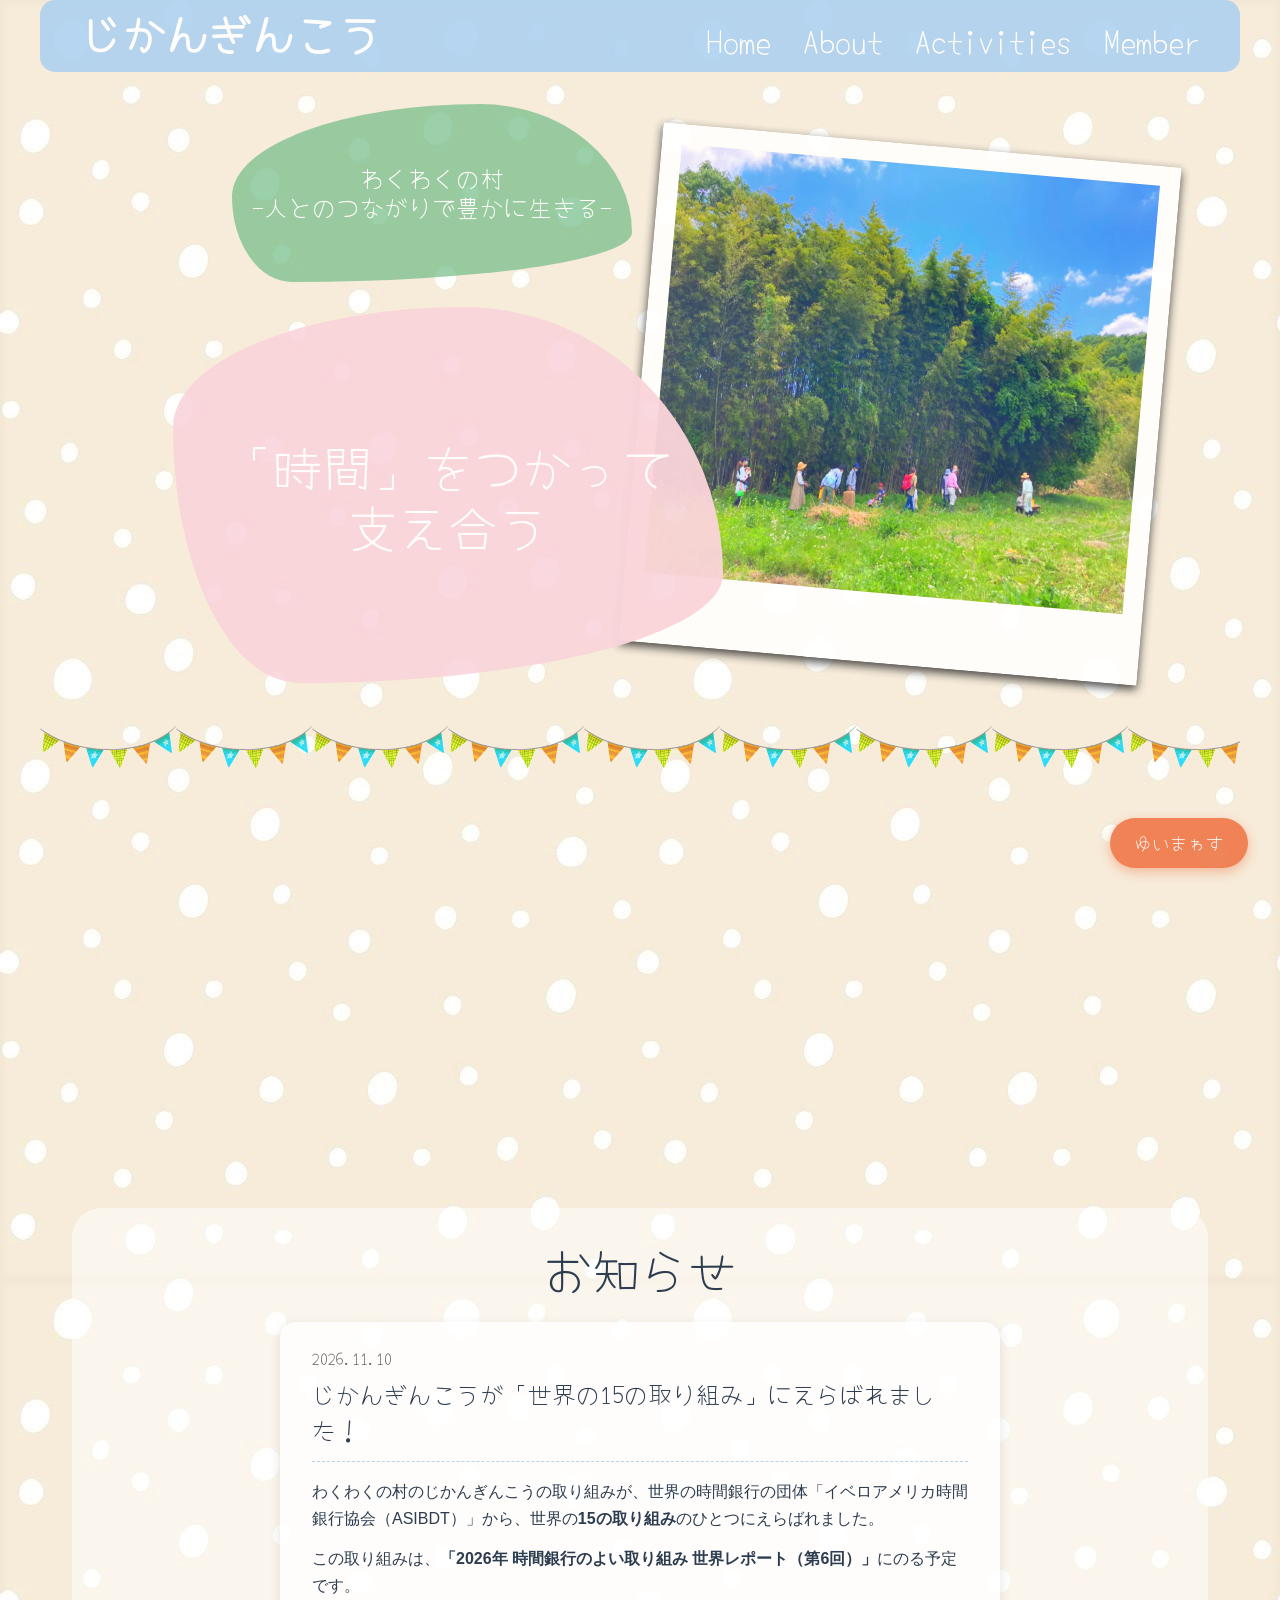
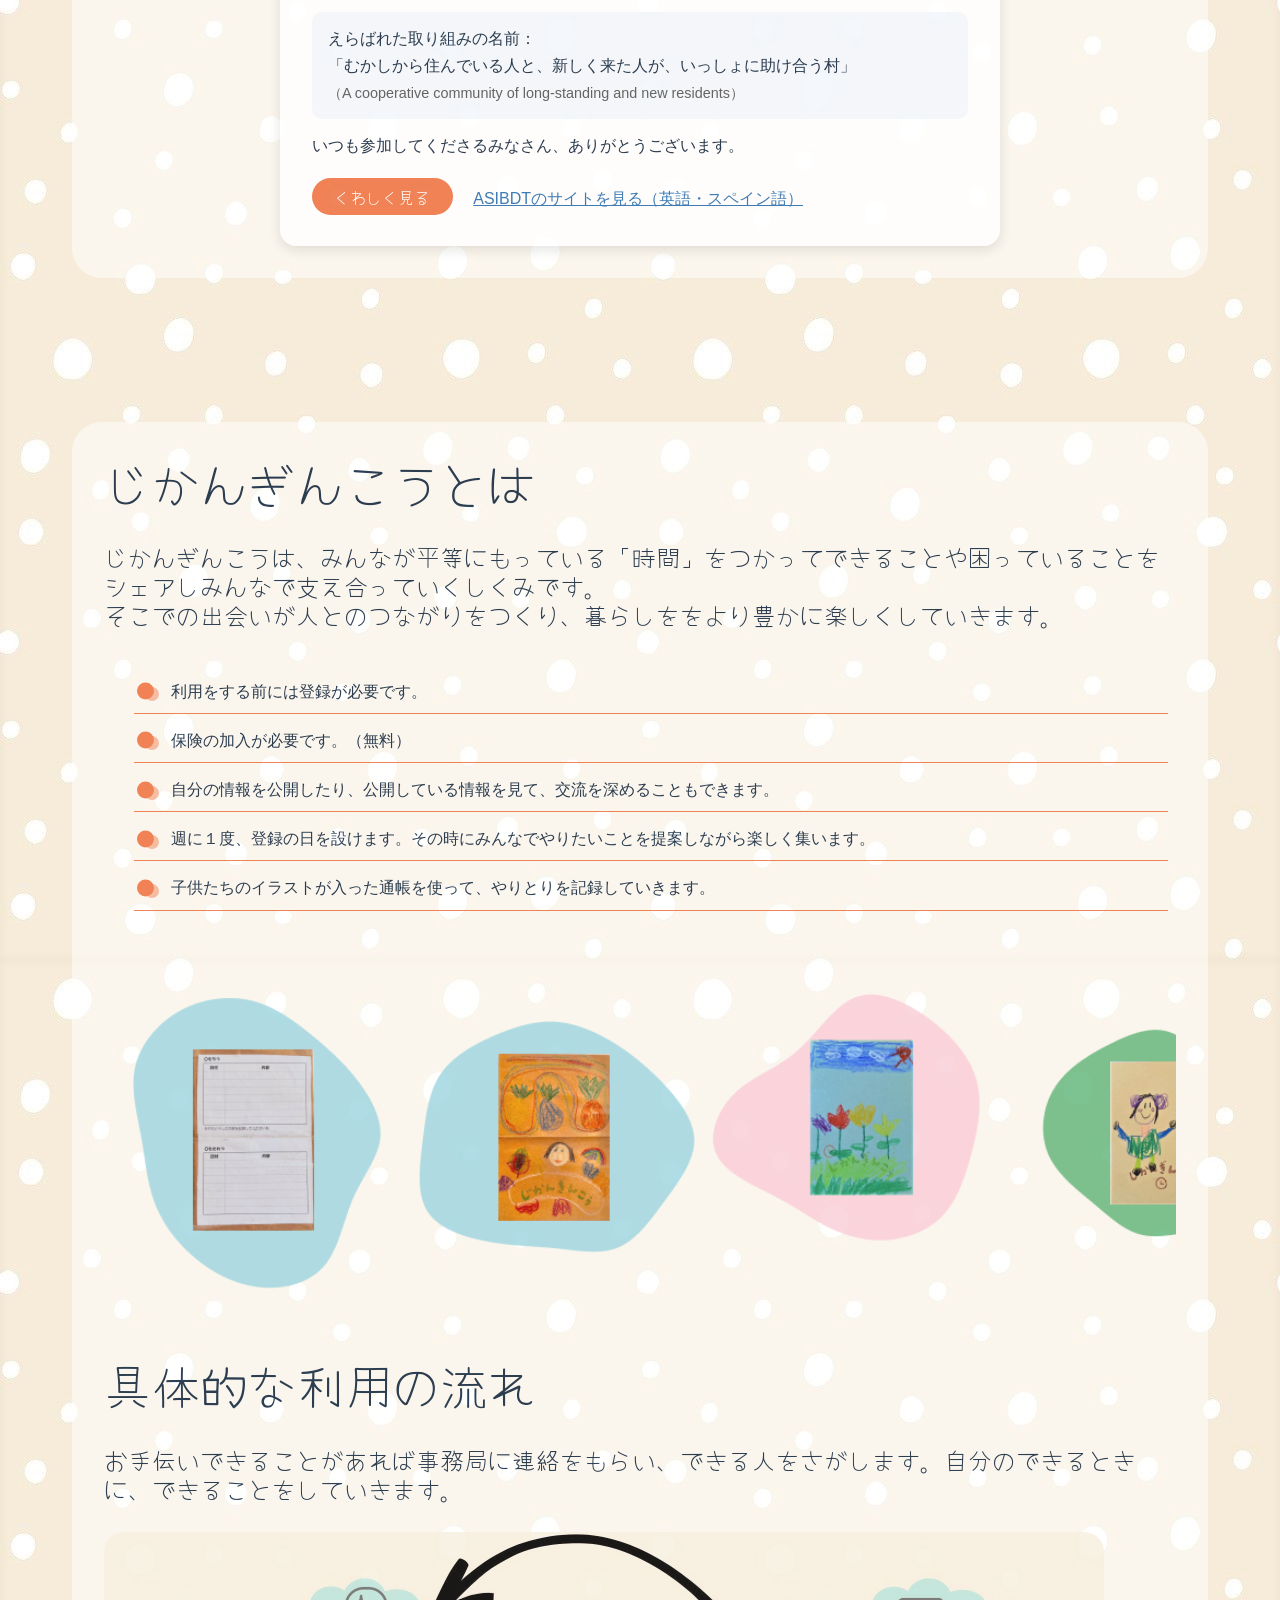
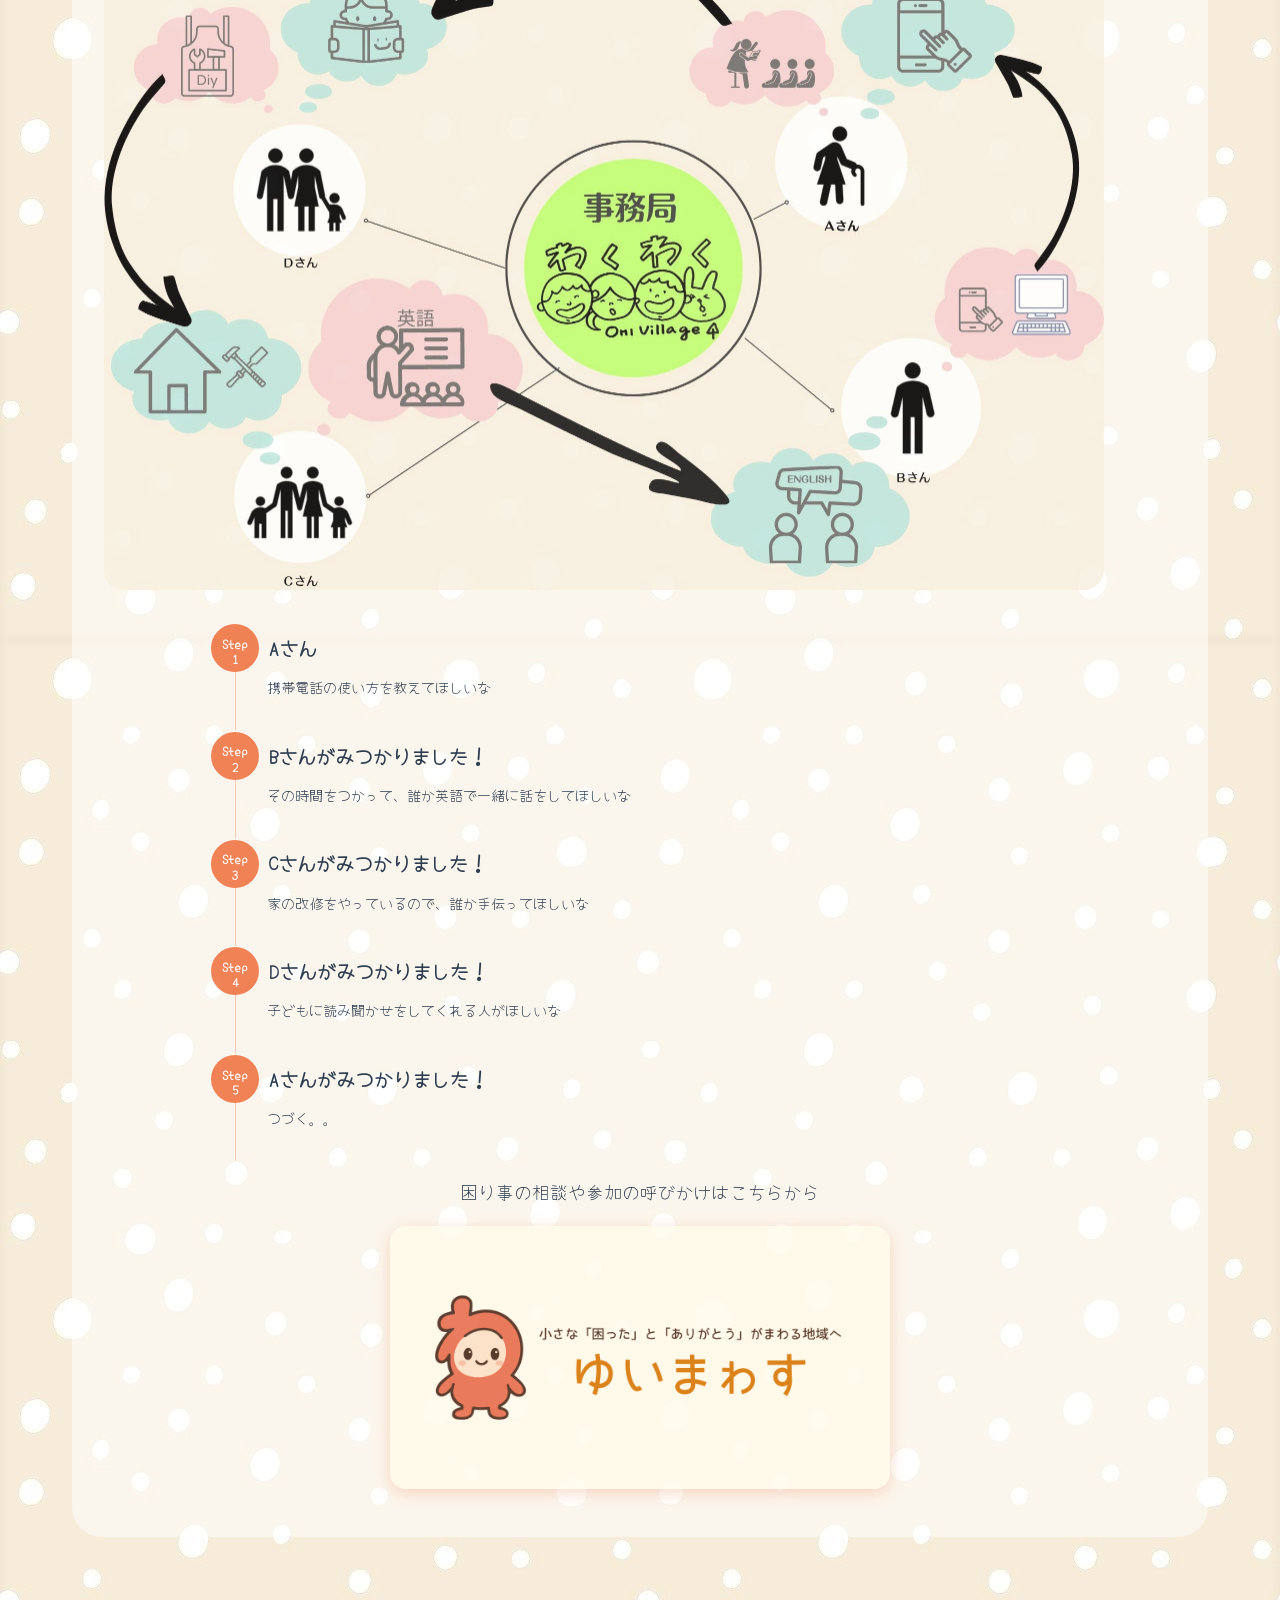
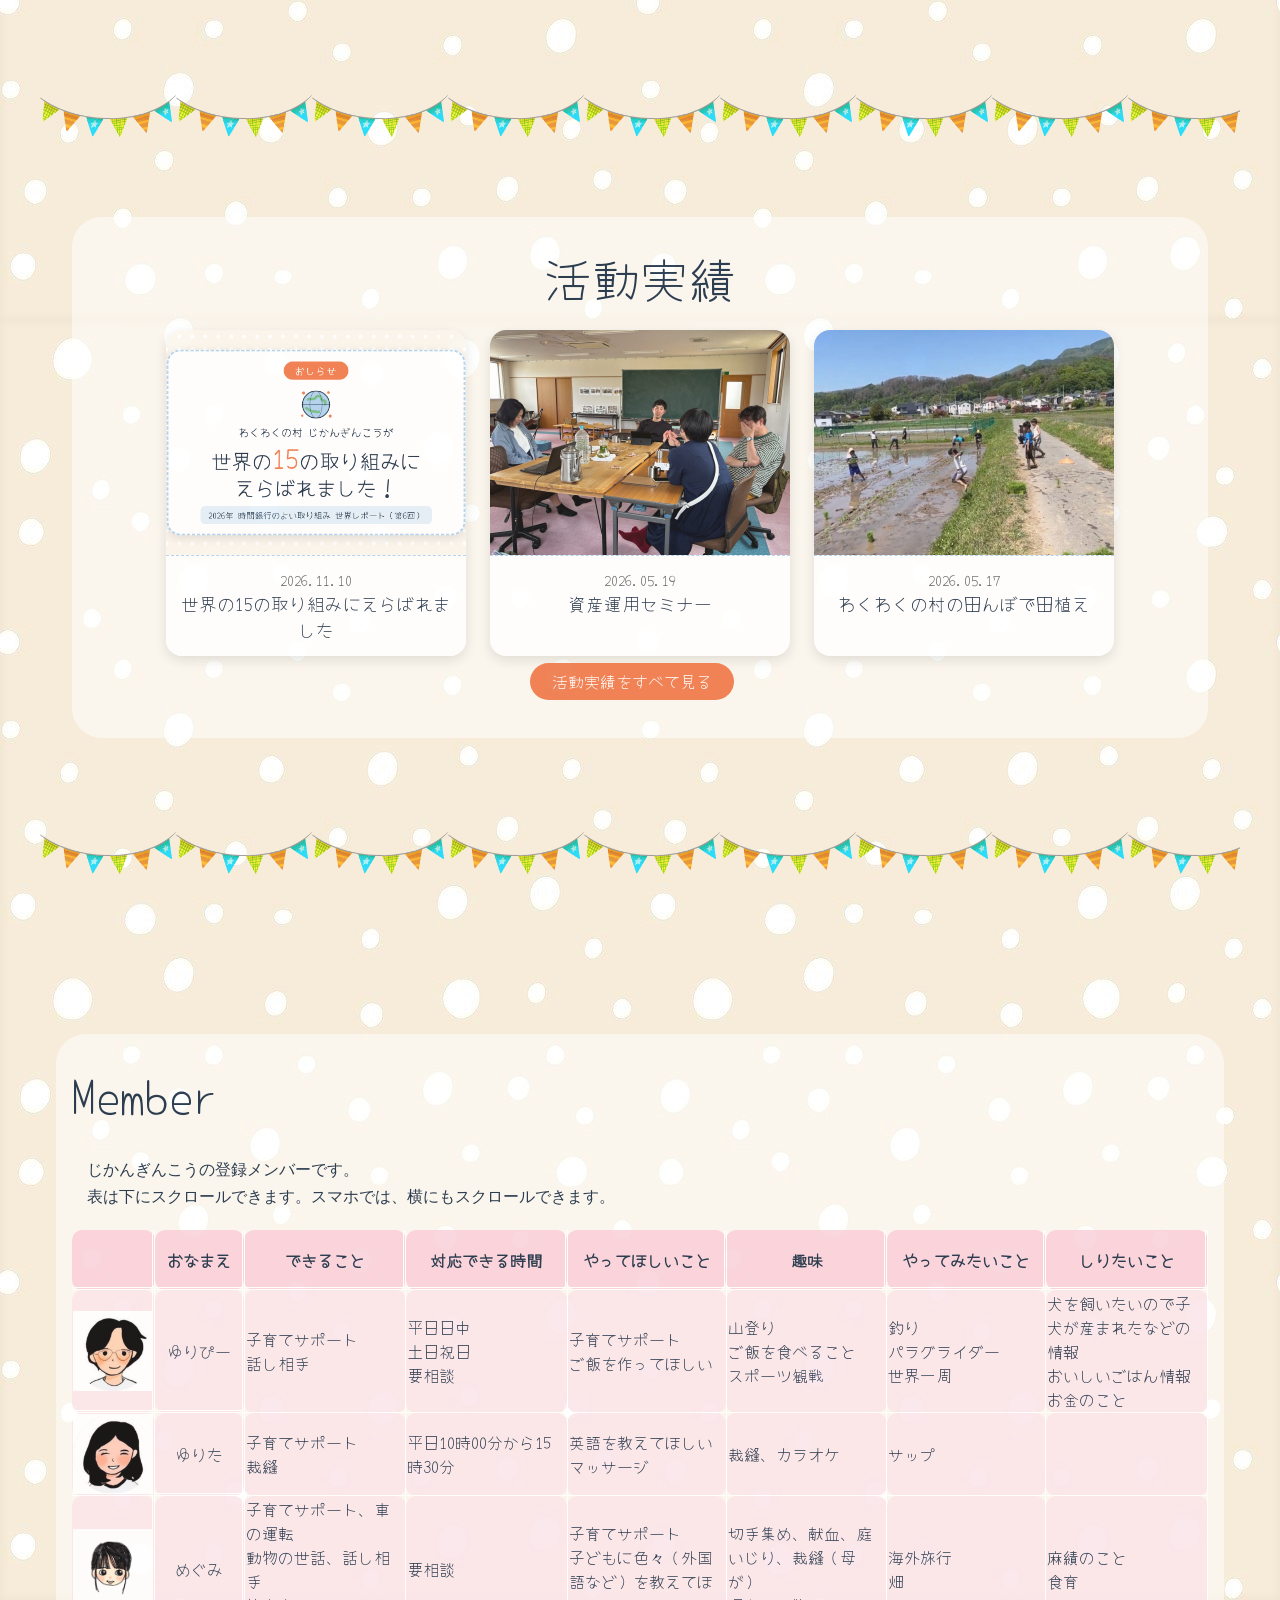
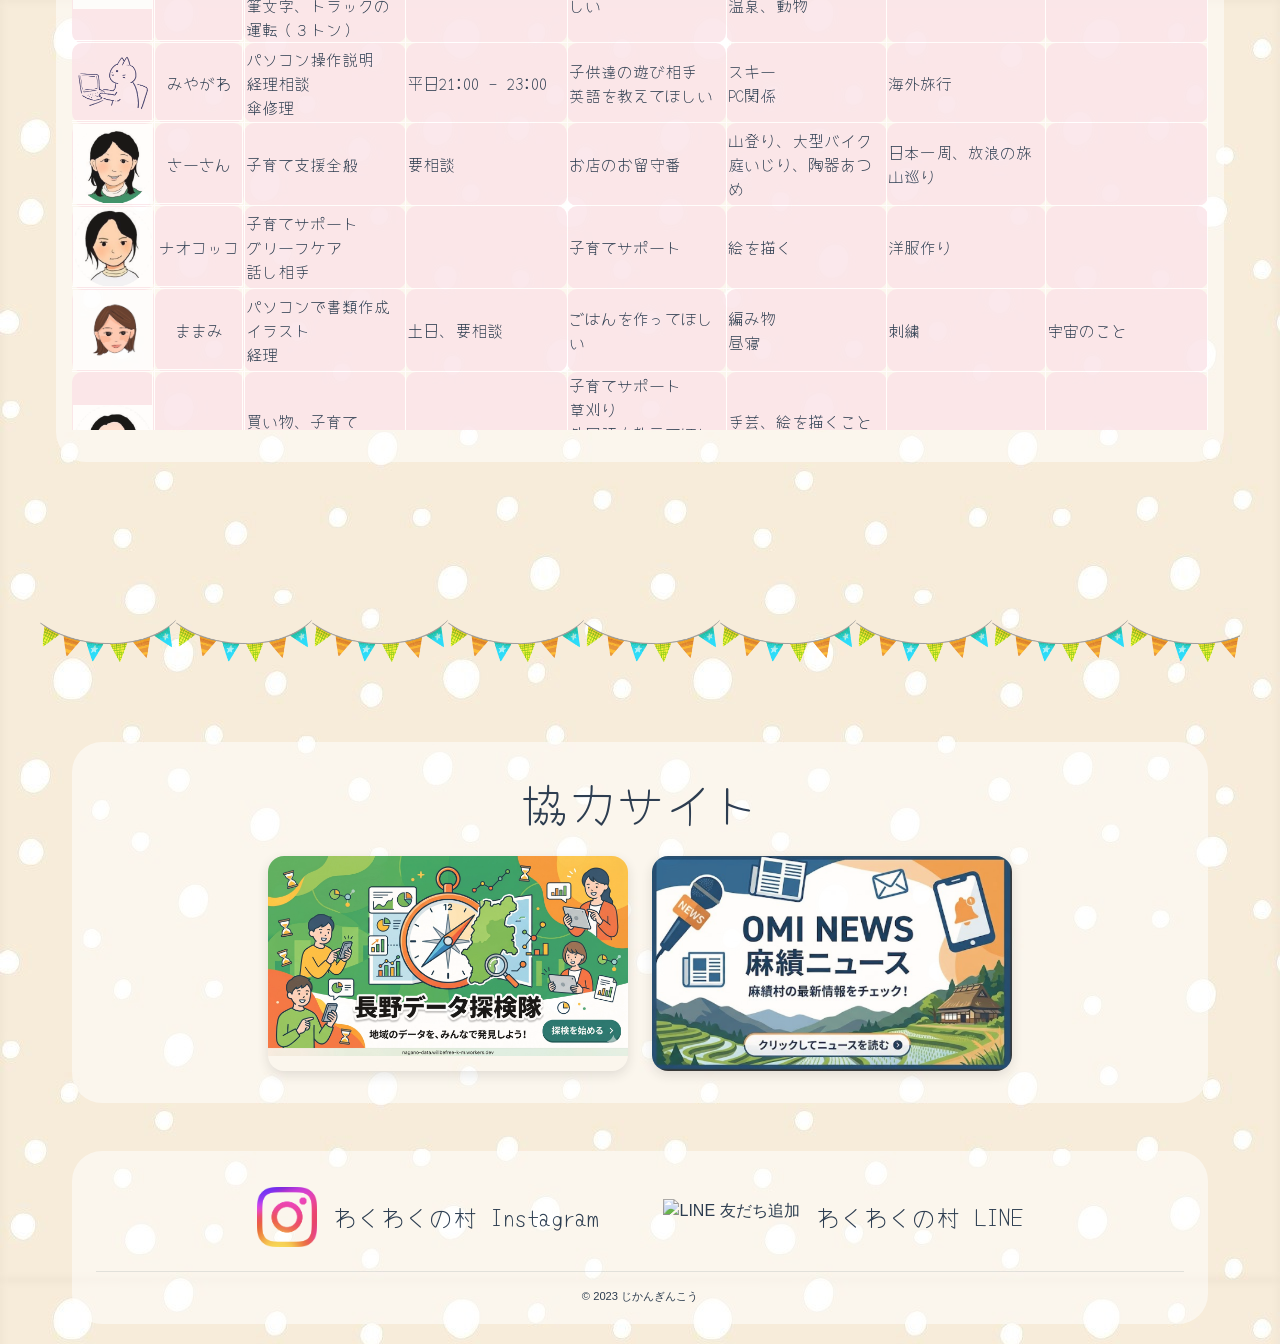
==== commit 8df1a06c: "トップメニューのActivitiesを活動実績一覧ページへのリンクに変更 Co-Authored-By: Claude Opus 5.5 <noreply@anthropic.com>" ====
--- a/index.html
+++ b/index.html
@@ -28,7 +28,7 @@
                 <ul class="main-nav">
                     <li class="item"><a href="#nature">Home</a></li>
                     <li class="item"><a href="#about">About</a></li>
-                    <li class="item"><a href="#activities">Activities</a></li>
+                    <li class="item"><a href="activities/index.html">Activities</a></li>
                     <li class="item"><a href="#member">Member</a></li>
                 </ul>
             </nav>
